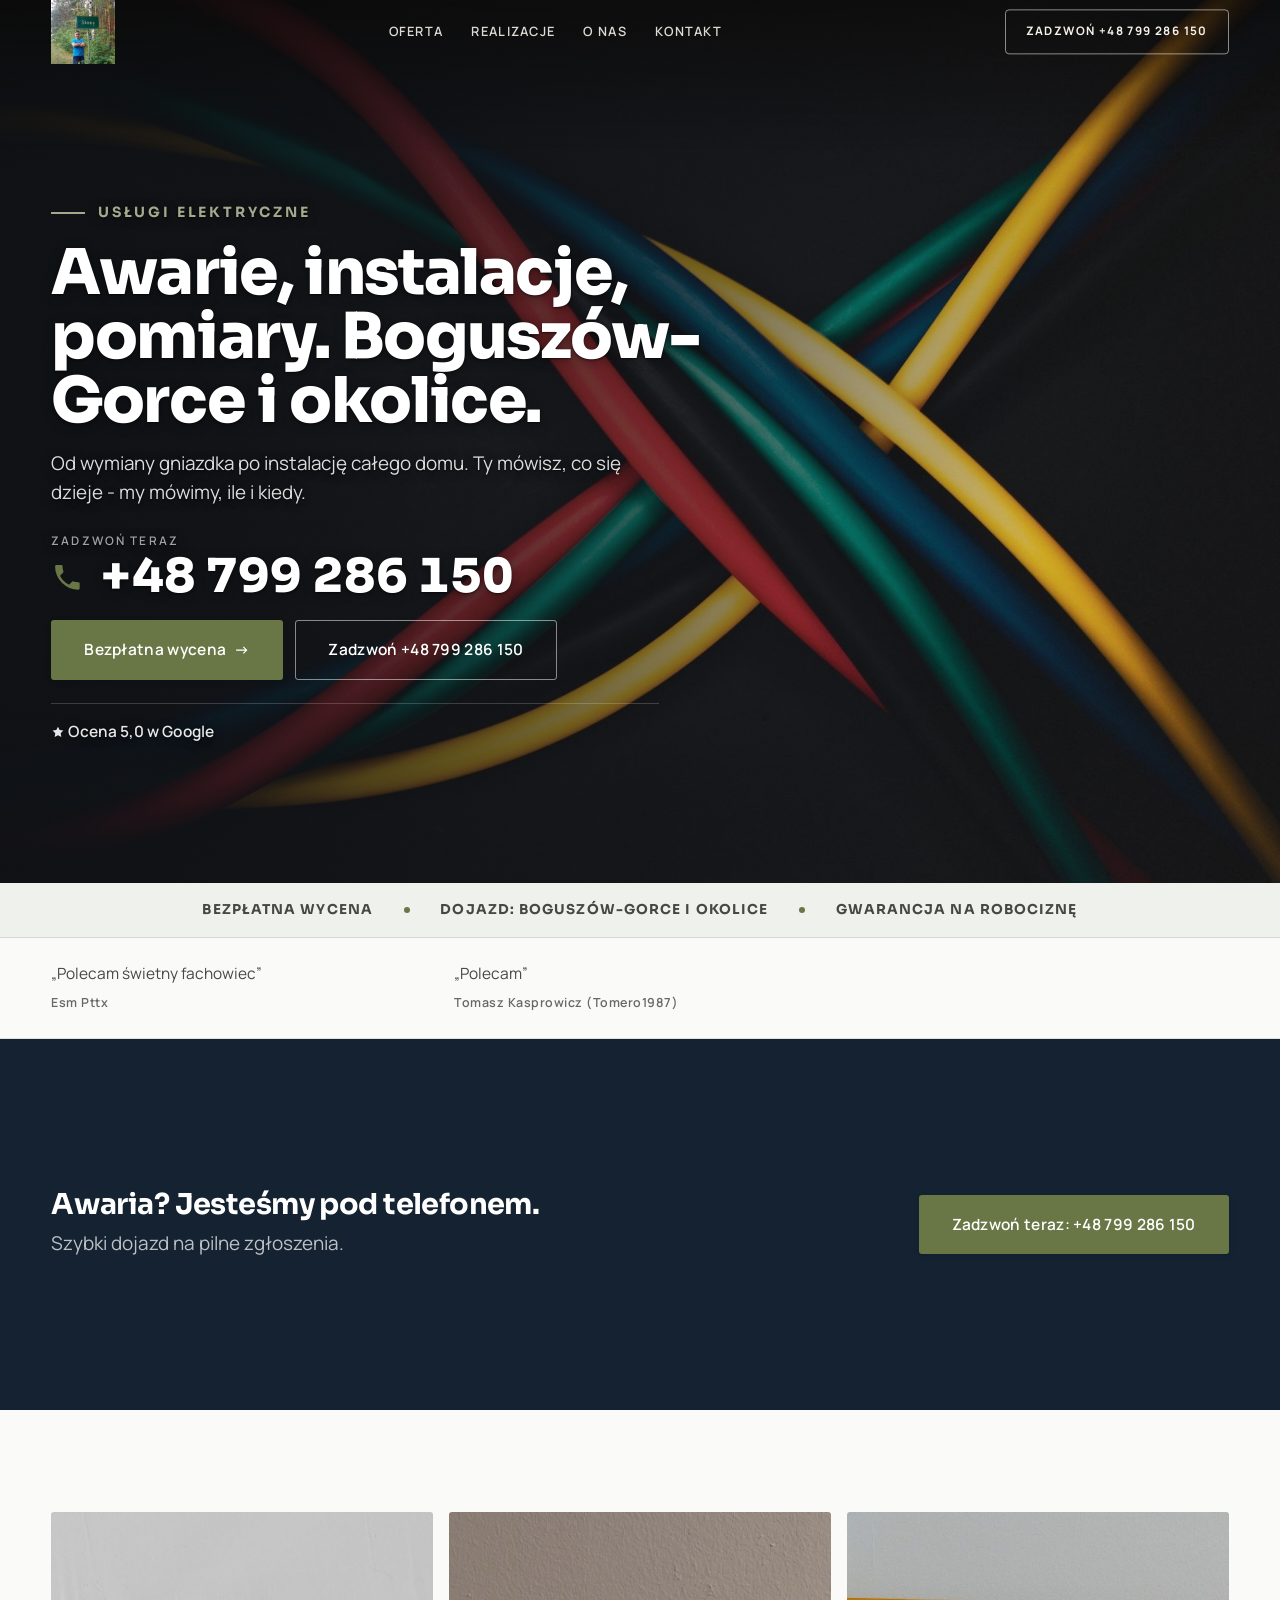
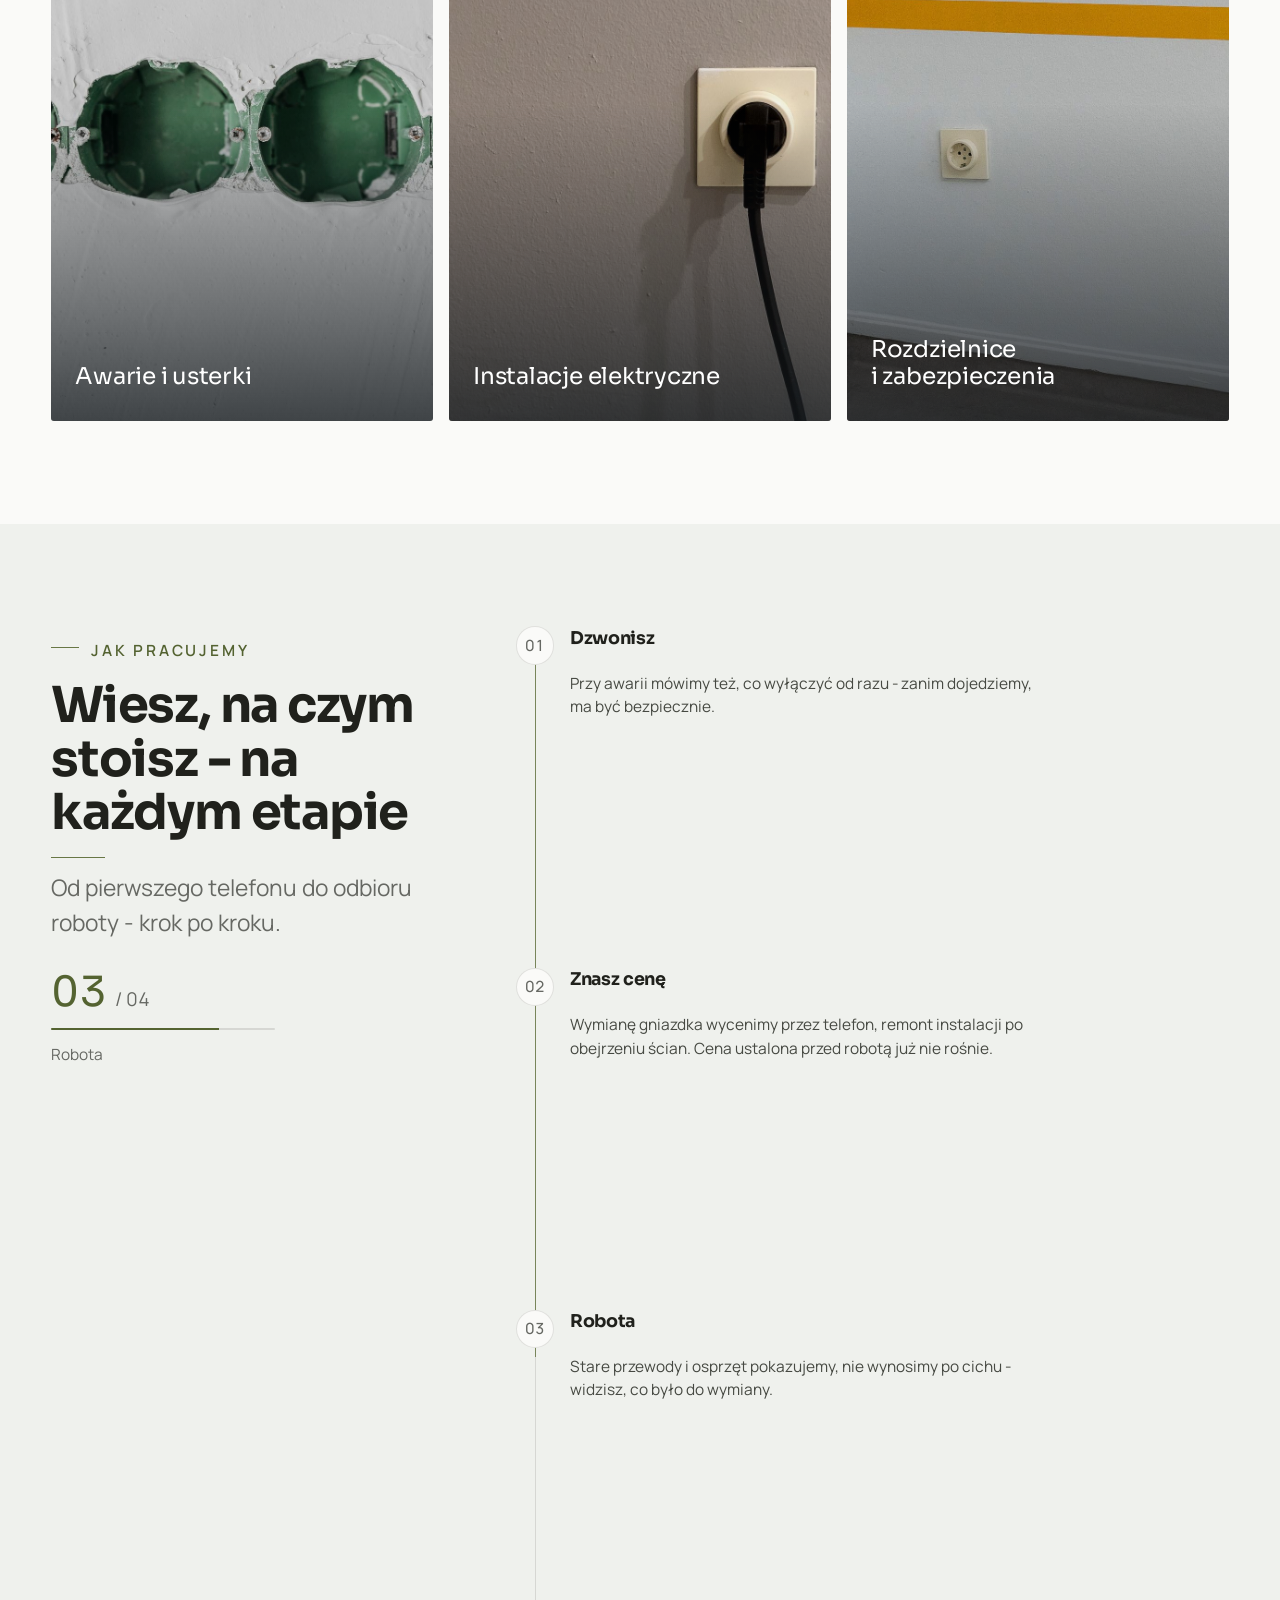
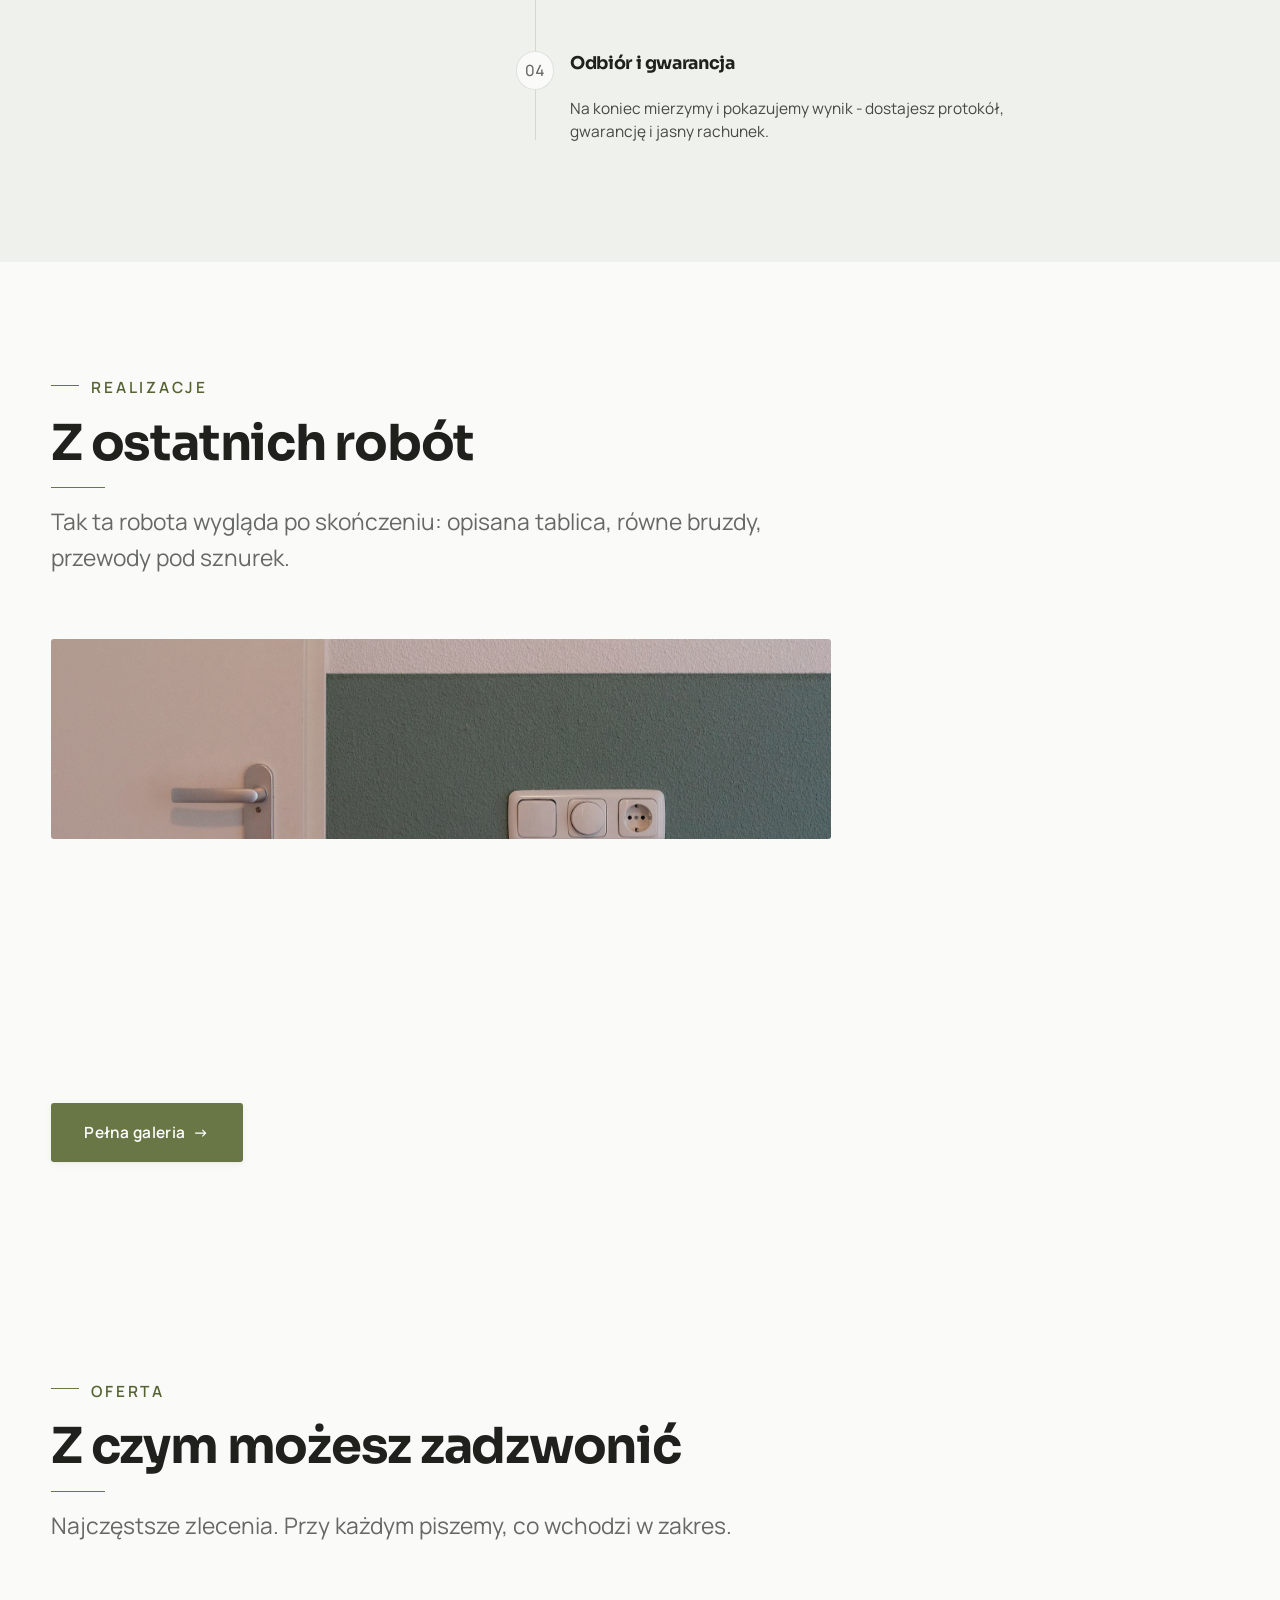
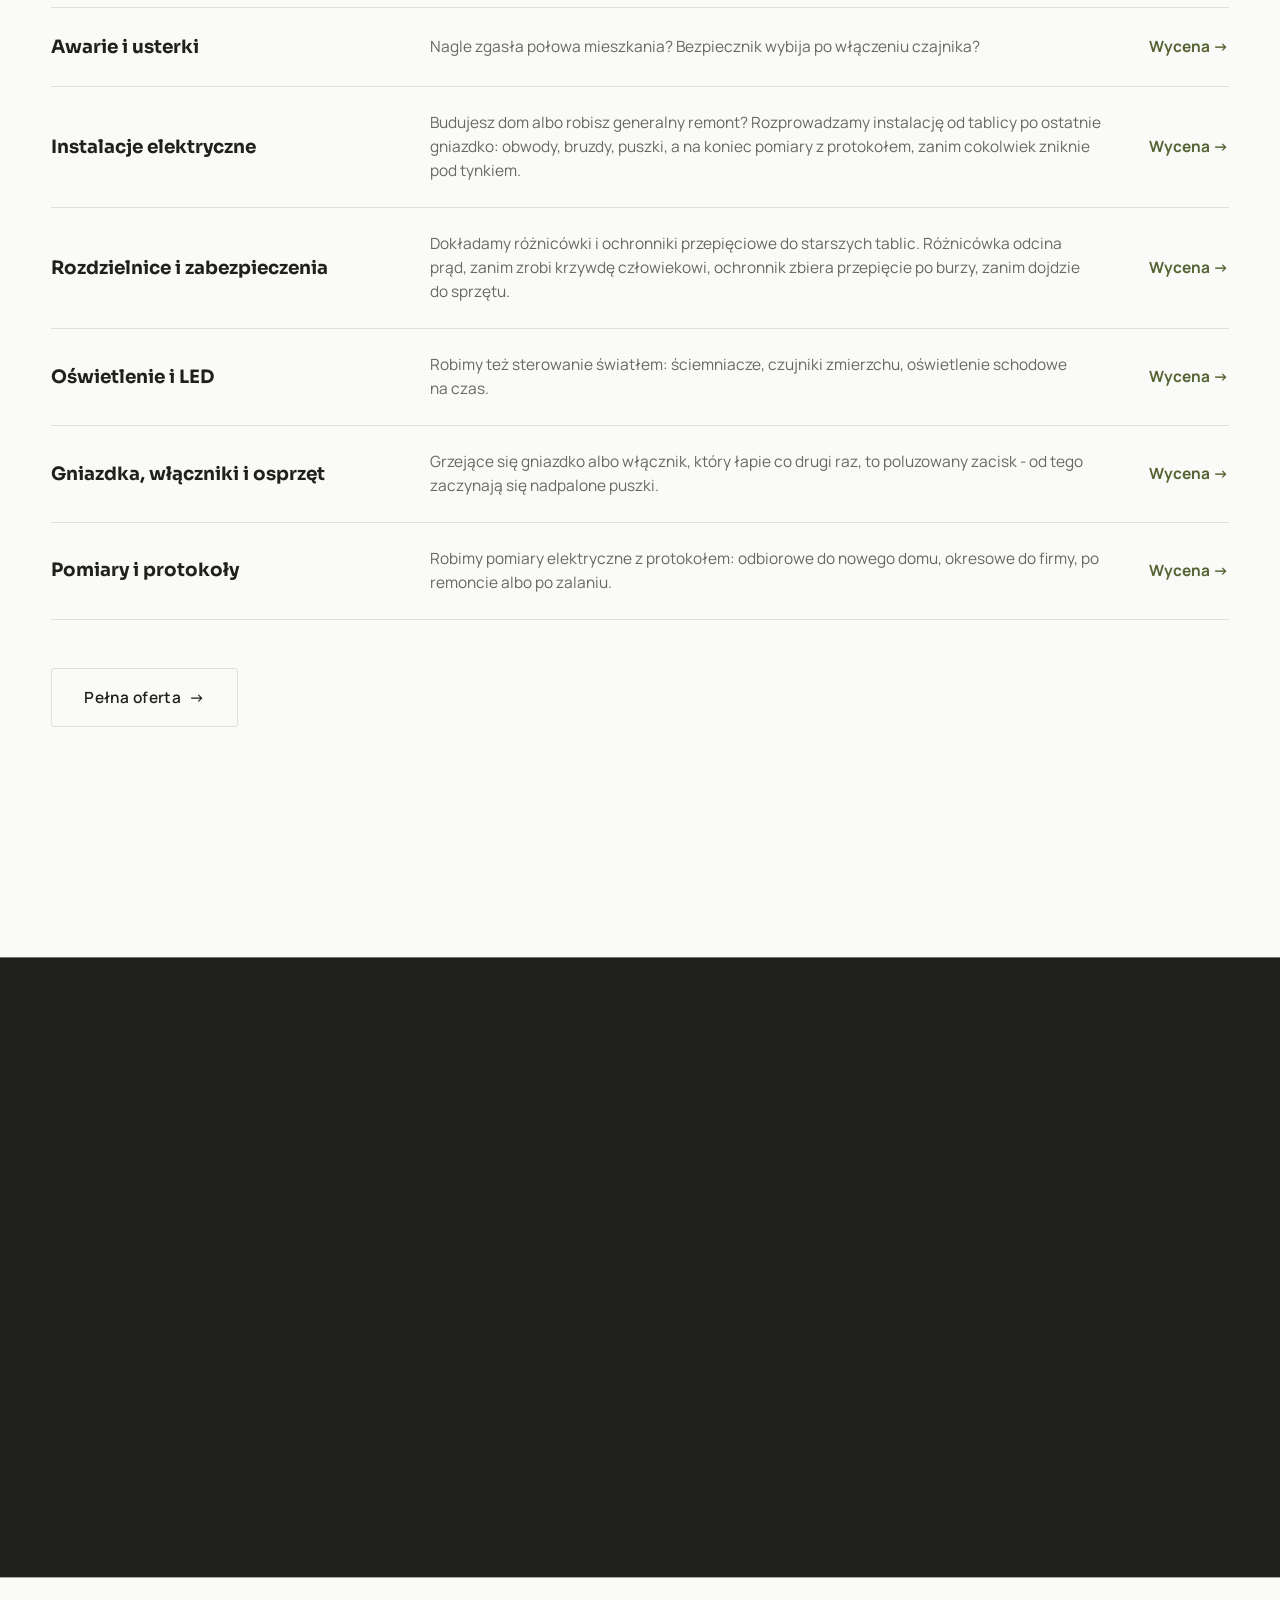
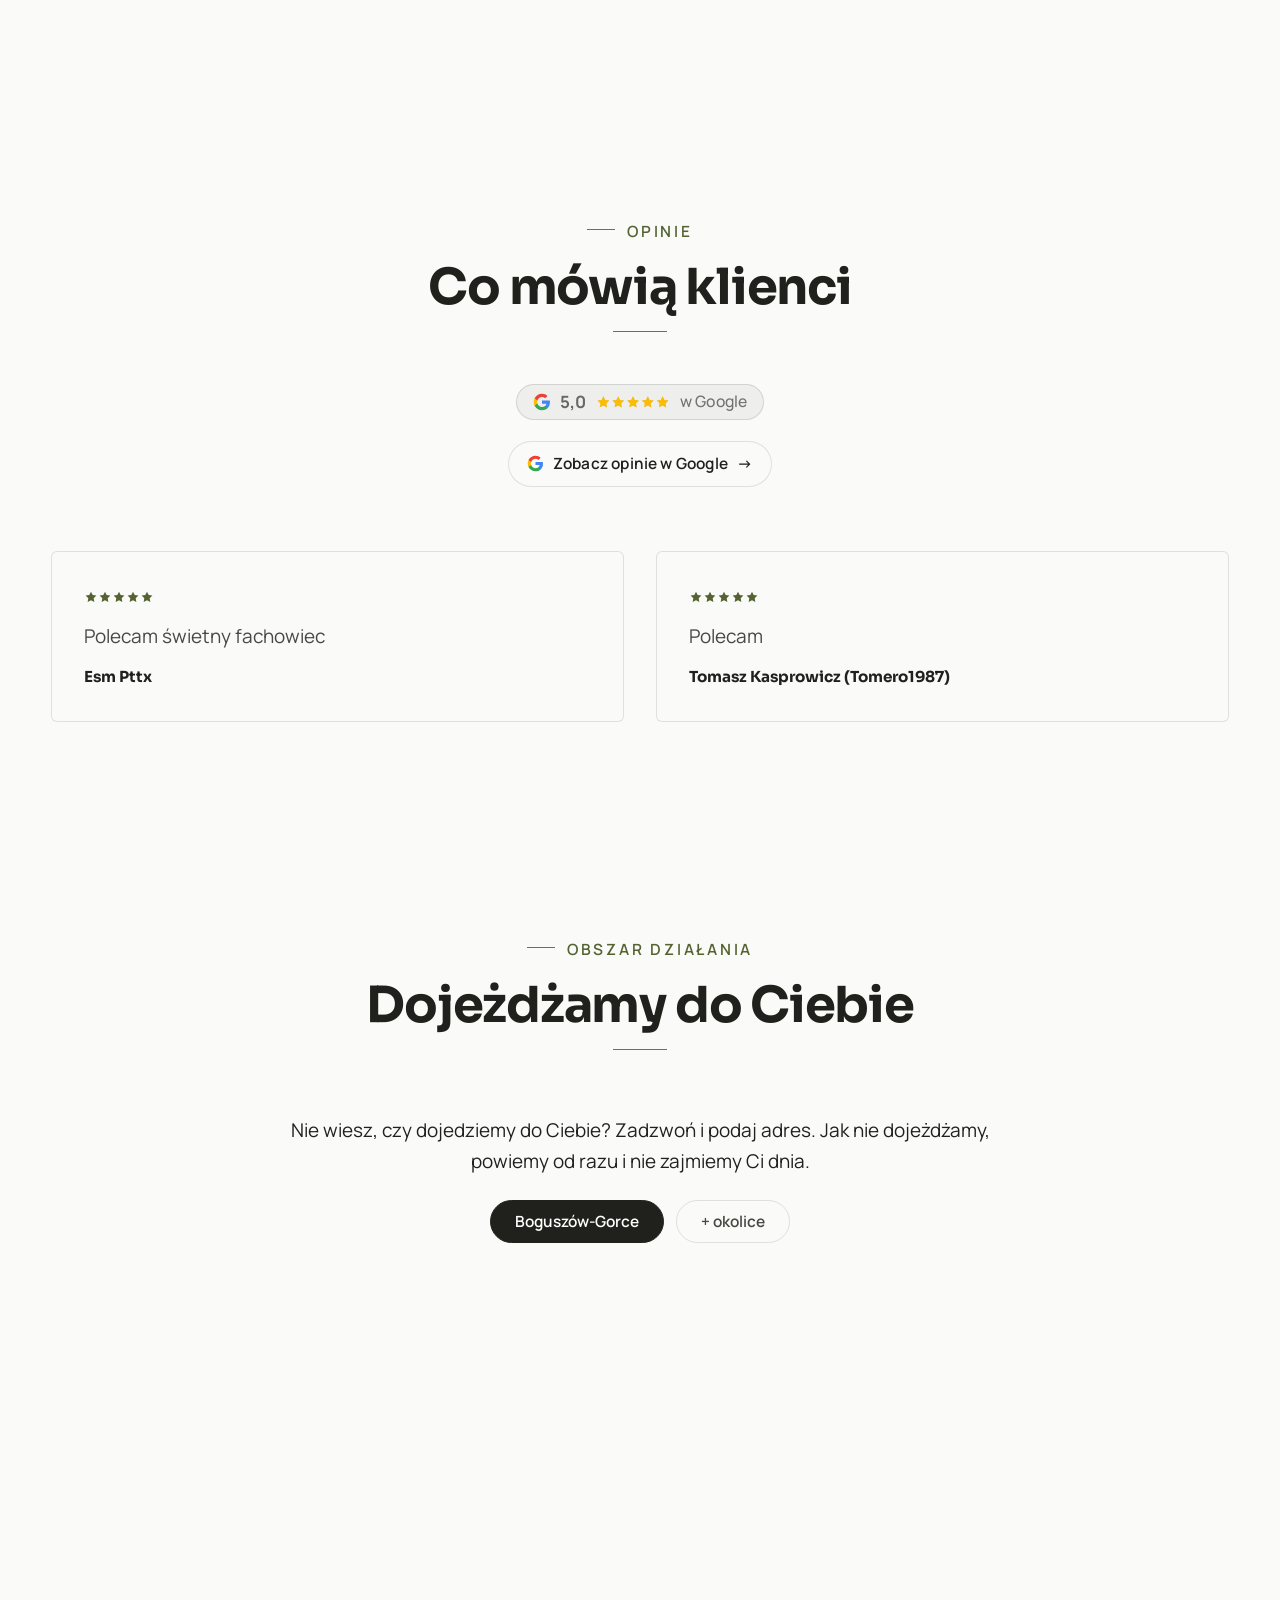
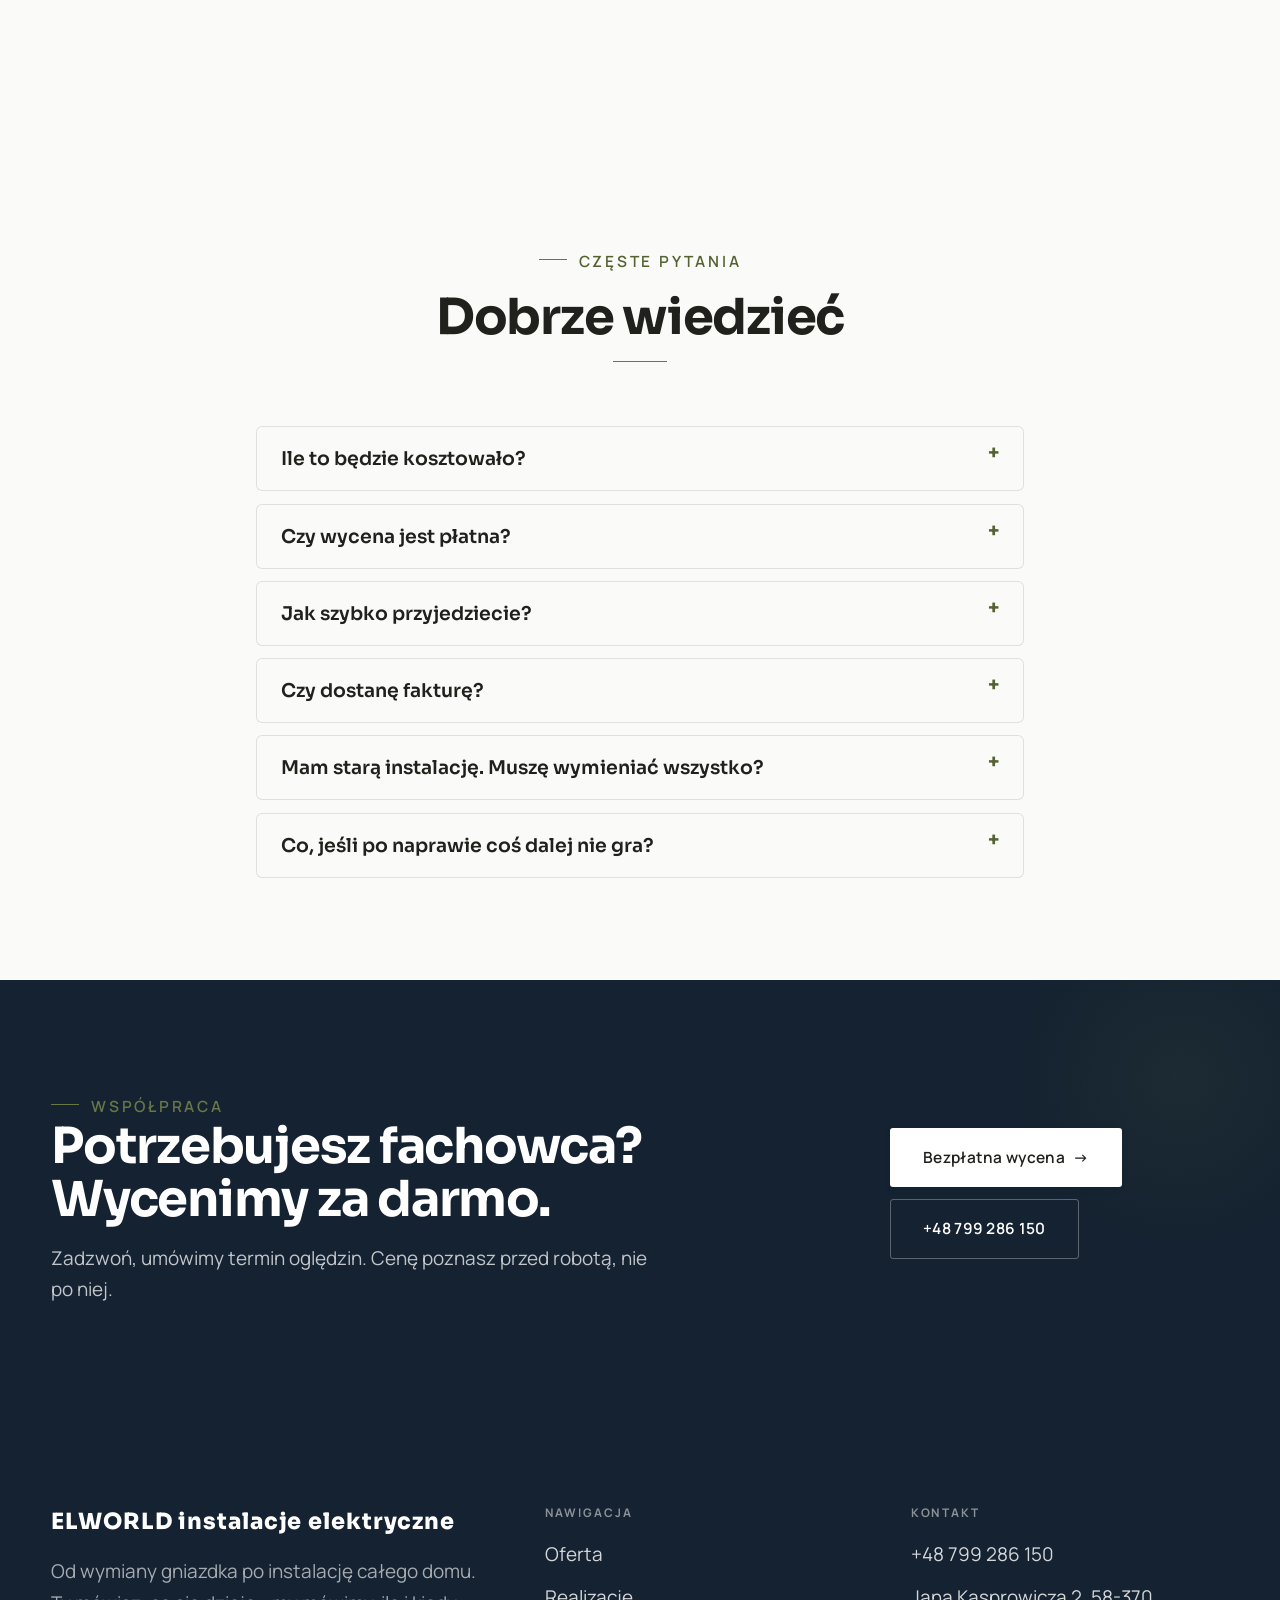
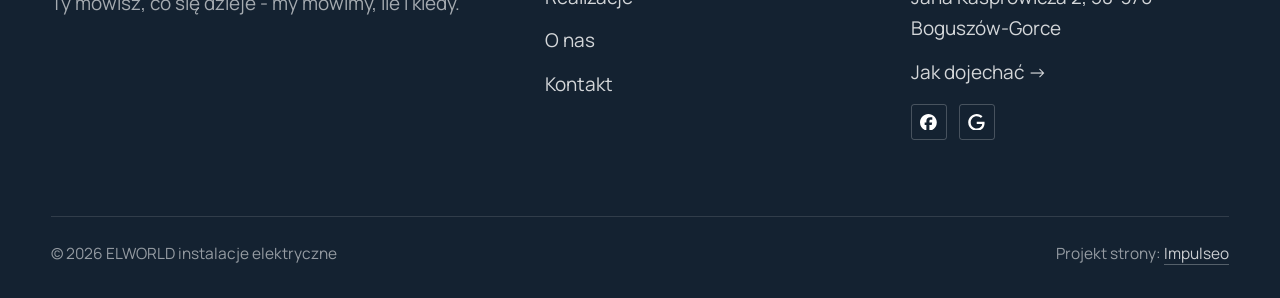
==== index.html @ 7d37e749 "Demo: ELWORLD instalacje elektryczne" ====
<!DOCTYPE html>
<html lang="pl">
<head>
<meta charset="UTF-8">
<meta name="viewport" content="width=device-width, initial-scale=1.0">
<title>Elektryk Boguszów-Gorce - cena przed robotą | ELWORLD instalacje elektryczne</title>
<meta name="description" content="Elektryk w Boguszowie-Gorcach z dojazdem. Awarie, instalacje, rozdzielnice, oświetlenie, pomiary z protokołem. Cenę znasz przed robotą. Zadzwoń: +48 799 286 150.">
<link rel="canonical" href="https://kris20032.github.io/elworld-instalacje-elektryczne/">
<meta name="robots" content="noindex, nofollow">
<meta property="og:type" content="website">
<meta property="og:locale" content="pl_PL">
<meta property="og:site_name" content="ELWORLD instalacje elektryczne">
<meta property="og:title" content="Elektryk Boguszów-Gorce - cena przed robotą | ELWORLD instalacje elektryczne">
<meta property="og:description" content="Elektryk w Boguszowie-Gorcach z dojazdem. Awarie, instalacje, rozdzielnice, oświetlenie, pomiary z protokołem. Cenę znasz przed robotą. Zadzwoń: +48 799 286 150.">
<meta property="og:url" content="https://kris20032.github.io/elworld-instalacje-elektryczne/">
<meta property="og:image" content="https://kris20032.github.io/elworld-instalacje-elektryczne/img/og.jpg">
<meta property="og:image:width" content="1200">
<meta property="og:image:height" content="630">
<meta name="twitter:card" content="summary_large_image">
<script type="application/ld+json">{"@context": "https://schema.org", "@type": "Electrician", "name": "ELWORLD instalacje elektryczne", "url": "https://kris20032.github.io/elworld-instalacje-elektryczne/", "telephone": "+48799286150", "image": "https://kris20032.github.io/elworld-instalacje-elektryczne/img/og.jpg", "areaServed": "Boguszów-Gorce", "sameAs": ["https://www.google.com/maps?cid=3255467170717686019", "https://www.facebook.com/p/S%C5%82awomir-Cury%C5%82o-100004780272509/"]}</script>
<link rel="preconnect" href="https://fonts.googleapis.com">
<link rel="preconnect" href="https://fonts.gstatic.com" crossorigin>
<link href="https://fonts.googleapis.com/css2?family=Sora:wght@600;700;800&family=Manrope:wght@400;500;600&display=swap" rel="stylesheet">
<link rel="stylesheet" href="assets/styles.css?v=4ad0c863">
</head>
<body>

<header class="nav">
  <div class="wrap nav-inner">
    <a class="brand brand-has-logo" href="index.html"><img class="brand-logo" src="img/logo.jpg" alt="ELWORLD instalacje elektryczne" width="716" height="720" decoding="async"></a>
    <nav class="nav-links">
      <a href="oferta.html">Oferta</a>
      <a href="realizacje.html">Realizacje</a>
      <a href="o-nas.html">O nas</a>
      <a href="kontakt.html">Kontakt</a>
      <a href="tel:+48799286150" class="btn btn-accent">Zadzwoń +48 799 286 150</a>
    </nav>
    <button class="nav-toggle" aria-label="Menu"><span></span><span></span><span></span></button>
  </div>
</header>

<main>
<section class="hero-fach">
  <img class="hf-photo" src="img/hero.jpg" fetchpriority="high" data-rotate="img/g14.jpg|img/g13.jpg" alt="ELWORLD instalacje elektryczne" width="1880" height="1251">
  <div class="hf-panel">
    <div class="hf-inner">
      <span class="hf-kicker">Usługi elektryczne</span>
      <h1 class="hf-title">Awarie, instalacje, pomiary. Boguszów-Gorce i okolice. <em></em></h1>
      <p class="hf-lead">Od wymiany gniazdka po instalację całego domu. Ty mówisz, co się dzieje - my mówimy, ile i kiedy.</p>
      <a class="hf-phone" href="tel:+48799286150"><span class="hf-phone-lab">Zadzwoń teraz</span><span class="hf-phone-num"><svg class="ico-tel" width="16" height="16" viewBox="0 0 24 24" fill="none" aria-hidden="true"><path d="M6.6 10.8a15.5 15.5 0 0 0 6.6 6.6l2.2-2.2a1 1 0 0 1 1-.24 11.4 11.4 0 0 0 3.6.58 1 1 0 0 1 1 1V20a1 1 0 0 1-1 1A17 17 0 0 1 3 4a1 1 0 0 1 1-1h3.5a1 1 0 0 1 1 1c0 1.25.2 2.46.58 3.6a1 1 0 0 1-.25 1l-2.23 2.2Z" fill="currentColor"/></svg> +48 799 286 150</span></a>
      <div class="hf-actions">
        <a href="kontakt.html" class="btn btn-accent">Bezpłatna wycena <span class="arr">→</span></a>
        <a href="tel:+48799286150" class="btn btn-ghost hf-ghost">Zadzwoń +48 799 286 150</a>
      </div>
      <div class="hf-trust"><svg class="ico-star" width="14" height="14" viewBox="0 0 24 24" style="vertical-align:-2px" aria-hidden="true"><path d="M12 2.8l2.85 5.8 6.4.93-4.63 4.5 1.1 6.37L12 17.4l-5.72 3 1.1-6.37-4.63-4.5 6.4-.93L12 2.8Z" fill="currentColor"/></svg> Ocena 5,0 w Google</div>
    </div>
  </div>
</section>
<section class="fach-promise">
  <div class="wrap">
    <ul class="fp-row reveal"><li>Bezpłatna wycena</li><li>Dojazd: Boguszów-Gorce i okolice</li><li>Gwarancja na robociznę</li></ul>
  </div>
</section>
<section class="opinie-mini" aria-label="Opinie klientów">
  <div class="wrap">
    <div class="om-row">
      <div class="om-item reveal"><blockquote>„Polecam świetny fachowiec”</blockquote><span class="om-autor">Esm Pttx</span></div>
      <div class="om-item reveal"><blockquote>„Polecam”</blockquote><span class="om-autor">Tomasz Kasprowicz (Tomero1987)</span></div>
    </div>
  </div>
</section>
<section class="awaria">
  <div class="wrap">
      <div class="reveal">
        <h3>Awaria? Jesteśmy pod telefonem.</h3>
        <p>Szybki dojazd na pilne zgłoszenia.</p>
      </div>
      <a class="btn btn-accent" href="tel:+48799286150">Zadzwoń teraz: +48 799 286 150</a>
  </div>
</section>
<section class="gateways-band">
  <div class="wrap">
    <div class="gateways">
      <a href="oferta.html" class="gateway reveal"><img src="img/g1.jpg" alt="Awarie i usterki" loading="lazy" width="1880" height="1255" decoding="async"><span class="g-ttl">Awarie i usterki</span></a>
      <a href="oferta.html" class="gateway reveal"><img src="img/g2.jpg" alt="Instalacje elektryczne" loading="lazy" width="1880" height="1255" decoding="async"><span class="g-ttl">Instalacje elektryczne</span></a>
      <a href="oferta.html" class="gateway reveal"><img src="img/g3.jpg" alt="Rozdzielnice i zabezpieczenia" loading="lazy" width="1880" height="1255" decoding="async"><span class="g-ttl">Rozdzielnice i zabezpieczenia</span></a>
    </div>
  </div>
</section>
<section class="proces proces-os fachowcy">
  <div class="wrap proc-grid">
    <div class="proc-side">
      <div class="head reveal">
        <span class="eyebrow">Jak pracujemy</span>
        <h2>Wiesz, na czym stoisz - na każdym etapie</h2>
        <p>Od pierwszego telefonu do odbioru roboty - krok po kroku.</p>
      </div>
      <div class="proc-count" aria-hidden="true"><span class="pc-cur">01</span><span class="pc-all">/ 04</span></div>
      <div class="proc-bar" aria-hidden="true"><i></i></div>
      <p class="proc-now" aria-hidden="true">Dzwonisz</p>
    </div>
    <ol class="proces-line">
      <li class="reveal"><span class="pno">01</span><h3>Dzwonisz</h3><p>Przy awarii mówimy też, co wyłączyć od razu - zanim dojedziemy, ma być bezpiecznie.</p></li>
      <li class="reveal"><span class="pno">02</span><h3>Znasz cenę</h3><p>Wymianę gniazdka wycenimy przez telefon, remont instalacji po obejrzeniu ścian. Cena ustalona przed robotą już nie rośnie.</p></li>
      <li class="reveal"><span class="pno">03</span><h3>Robota</h3><p>Stare przewody i osprzęt pokazujemy, nie wynosimy po cichu - widzisz, co było do wymiany.</p></li>
      <li class="reveal"><span class="pno">04</span><h3>Odbiór i gwarancja</h3><p>Na koniec mierzymy i pokazujemy wynik - dostajesz protokół, gwarancję i jasny rachunek.</p></li>
    </ol>
  </div>
</section>
<section>
  <div class="wrap">
    <div class="head reveal">
      <span class="eyebrow">Realizacje</span>
      <h2>Z ostatnich robót</h2>
      <p>Tak ta robota wygląda po skończeniu: opisana tablica, równe bruzdy, przewody pod sznurek.</p>
    </div>
    <div class="gallery">
      <div class="tile t-two3 reveal"><img src="img/g4.jpg" alt="ELWORLD instalacje elektryczne" loading="lazy" width="1880" height="1255" decoding="async"></div>
      <div class="tile t-third reveal"><img src="img/g5.jpg" alt="ELWORLD instalacje elektryczne" loading="lazy" width="1880" height="1253" decoding="async"></div>
      <div class="tile t-third reveal"><img src="img/g6.jpg" alt="ELWORLD instalacje elektryczne" loading="lazy" width="1731" height="1300" decoding="async"></div>
      <div class="tile t-third reveal"><img src="img/g7.jpg" alt="ELWORLD instalacje elektryczne" loading="lazy" width="1880" height="1253" decoding="async"></div>
      <div class="tile t-third reveal"><img src="img/g8.jpg" alt="ELWORLD instalacje elektryczne" loading="lazy" width="1880" height="1253" decoding="async"></div>
    </div>
    <div style="margin-top:var(--space-7)" class="reveal"><a href="realizacje.html" class="btn btn-accent">Pełna galeria <span class="arr">→</span></a></div>
  </div>
</section>
<section class="fach-uslugi">
  <div class="wrap">
    <div class="head reveal">
      <span class="eyebrow">Oferta</span>
      <h2>Z czym możesz zadzwonić</h2>
      <p>Najczęstsze zlecenia. Przy każdym piszemy, co wchodzi w zakres.</p>
    </div>
    <ul class="fu-list">
      <li class="fu-row reveal"><div class="fu-name">Awarie i usterki</div><div class="fu-desc">Nagle zgasła połowa mieszkania? Bezpiecznik wybija po włączeniu czajnika?</div><a class="fu-cta" href="kontakt.html">Wycena <span class="arr">→</span></a></li>
      <li class="fu-row reveal"><div class="fu-name">Instalacje elektryczne</div><div class="fu-desc">Budujesz dom albo robisz generalny remont? Rozprowadzamy instalację od tablicy po ostatnie gniazdko: obwody, bruzdy, puszki, a na koniec pomiary z protokołem, zanim cokolwiek zniknie pod tynkiem.</div><a class="fu-cta" href="kontakt.html">Wycena <span class="arr">→</span></a></li>
      <li class="fu-row reveal"><div class="fu-name">Rozdzielnice i zabezpieczenia</div><div class="fu-desc">Dokładamy różnicówki i ochronniki przepięciowe do starszych tablic. Różnicówka odcina prąd, zanim zrobi krzywdę człowiekowi, ochronnik zbiera przepięcie po burzy, zanim dojdzie do sprzętu.</div><a class="fu-cta" href="kontakt.html">Wycena <span class="arr">→</span></a></li>
      <li class="fu-row reveal"><div class="fu-name">Oświetlenie i LED</div><div class="fu-desc">Robimy też sterowanie światłem: ściemniacze, czujniki zmierzchu, oświetlenie schodowe na czas.</div><a class="fu-cta" href="kontakt.html">Wycena <span class="arr">→</span></a></li>
      <li class="fu-row reveal"><div class="fu-name">Gniazdka, włączniki i osprzęt</div><div class="fu-desc">Grzejące się gniazdko albo włącznik, który łapie co drugi raz, to poluzowany zacisk - od tego zaczynają się nadpalone puszki.</div><a class="fu-cta" href="kontakt.html">Wycena <span class="arr">→</span></a></li>
      <li class="fu-row reveal"><div class="fu-name">Pomiary i protokoły</div><div class="fu-desc">Robimy pomiary elektryczne z protokołem: odbiorowe do nowego domu, okresowe do firmy, po remoncie albo po zalaniu.</div><a class="fu-cta" href="kontakt.html">Wycena <span class="arr">→</span></a></li>
    </ul>
    <div style="margin-top:var(--space-7)" class="reveal"><a href="oferta.html" class="btn btn-ghost">Pełna oferta <span class="arr">→</span></a></div>
  </div>
</section>
<section class="stopklatka" aria-hidden="true">
  <div class="stk-bg" style="background-image:url(img/g9.jpg)"></div>
</section>
<section class="opinie">
  <div class="wrap">
    <div class="head center reveal">
      <span class="eyebrow">Opinie</span>
      <h2>Co mówią klienci</h2>
    </div>
    <p class="op-meta reveal"><span class="g-badge"><svg class="gb-ico" viewBox="0 0 24 24" width="18" height="18" aria-hidden="true"><path fill="#4285F4" d="M22.56 12.25c0-.78-.07-1.53-.2-2.25H12v4.26h5.92c-.26 1.37-1.04 2.53-2.21 3.31v2.77h3.57c2.08-1.92 3.28-4.74 3.28-8.09z"/><path fill="#34A853" d="M12 23c2.97 0 5.46-.98 7.28-2.66l-3.57-2.77c-.98.66-2.23 1.06-3.71 1.06-2.86 0-5.29-1.93-6.16-4.53H2.18v2.84C3.99 20.53 7.7 23 12 23z"/><path fill="#FBBC05" d="M5.84 14.09c-.22-.66-.35-1.36-.35-2.09s.13-1.43.35-2.09V7.07H2.18C1.43 8.55 1 10.22 1 12s.43 3.45 1.18 4.93l2.85-2.22.81-.62z"/><path fill="#EA4335" d="M12 5.38c1.62 0 3.06.56 4.21 1.64l3.15-3.15C17.45 2.09 14.97 1 12 1 7.7 1 3.99 3.47 2.18 7.07l3.66 2.84c.87-2.6 3.3-4.53 6.16-4.53z"/></svg><b class="gb-ocena">5,0</b><svg class="gb-stars" viewBox="0 0 90 18" width="74" height="14.8" aria-hidden="true"><g fill="currentColor" opacity=".26"><path transform="translate(0,0)" d="M9 1.6l2.2 4.46 4.92.72-3.56 3.47.84 4.9L9 12.74l-4.4 2.31.84-4.9L1.88 6.68l4.92-.72L9 1.6Z"/><path transform="translate(18,0)" d="M9 1.6l2.2 4.46 4.92.72-3.56 3.47.84 4.9L9 12.74l-4.4 2.31.84-4.9L1.88 6.68l4.92-.72L9 1.6Z"/><path transform="translate(36,0)" d="M9 1.6l2.2 4.46 4.92.72-3.56 3.47.84 4.9L9 12.74l-4.4 2.31.84-4.9L1.88 6.68l4.92-.72L9 1.6Z"/><path transform="translate(54,0)" d="M9 1.6l2.2 4.46 4.92.72-3.56 3.47.84 4.9L9 12.74l-4.4 2.31.84-4.9L1.88 6.68l4.92-.72L9 1.6Z"/><path transform="translate(72,0)" d="M9 1.6l2.2 4.46 4.92.72-3.56 3.47.84 4.9L9 12.74l-4.4 2.31.84-4.9L1.88 6.68l4.92-.72L9 1.6Z"/></g><clipPath id="gs1000"><rect x="0" y="0" width="90.0" height="18"/></clipPath><g fill="#FBBC04" clip-path="url(#gs1000)"><path transform="translate(0,0)" d="M9 1.6l2.2 4.46 4.92.72-3.56 3.47.84 4.9L9 12.74l-4.4 2.31.84-4.9L1.88 6.68l4.92-.72L9 1.6Z"/><path transform="translate(18,0)" d="M9 1.6l2.2 4.46 4.92.72-3.56 3.47.84 4.9L9 12.74l-4.4 2.31.84-4.9L1.88 6.68l4.92-.72L9 1.6Z"/><path transform="translate(36,0)" d="M9 1.6l2.2 4.46 4.92.72-3.56 3.47.84 4.9L9 12.74l-4.4 2.31.84-4.9L1.88 6.68l4.92-.72L9 1.6Z"/><path transform="translate(54,0)" d="M9 1.6l2.2 4.46 4.92.72-3.56 3.47.84 4.9L9 12.74l-4.4 2.31.84-4.9L1.88 6.68l4.92-.72L9 1.6Z"/><path transform="translate(72,0)" d="M9 1.6l2.2 4.46 4.92.72-3.56 3.47.84 4.9L9 12.74l-4.4 2.31.84-4.9L1.88 6.68l4.92-.72L9 1.6Z"/></g></svg><span class="gb-txt">w Google</span></span></p>
    <p class="op-meta reveal"><a class="op-google" href="https://www.google.com/maps?cid=3255467170717686019" target="_blank" rel="noopener"><svg class="op-g-ico" viewBox="0 0 24 24" width="17" height="17" aria-hidden="true"><path fill="#4285F4" d="M22.56 12.25c0-.78-.07-1.53-.2-2.25H12v4.26h5.92c-.26 1.37-1.04 2.53-2.21 3.31v2.77h3.57c2.08-1.92 3.28-4.74 3.28-8.09z"/><path fill="#34A853" d="M12 23c2.97 0 5.46-.98 7.28-2.66l-3.57-2.77c-.98.66-2.23 1.06-3.71 1.06-2.86 0-5.29-1.93-6.16-4.53H2.18v2.84C3.99 20.53 7.7 23 12 23z"/><path fill="#FBBC05" d="M5.84 14.09c-.22-.66-.35-1.36-.35-2.09s.13-1.43.35-2.09V7.07H2.18C1.43 8.55 1 10.22 1 12s.43 3.45 1.18 4.93l2.85-2.22.81-.62z"/><path fill="#EA4335" d="M12 5.38c1.62 0 3.06.56 4.21 1.64l3.15-3.15C17.45 2.09 14.97 1 12 1 7.7 1 3.99 3.47 2.18 7.07l3.66 2.84c.87-2.6 3.3-4.53 6.16-4.53z"/></svg><span>Zobacz opinie w Google</span><span class="arr">→</span></a></p>
    <div class="opinie-grid">
      <figure class="op-card reveal"><span class="op-star"><svg class="ico-star" width="14" height="14" viewBox="0 0 24 24" style="vertical-align:-2px" aria-hidden="true"><path d="M12 2.8l2.85 5.8 6.4.93-4.63 4.5 1.1 6.37L12 17.4l-5.72 3 1.1-6.37-4.63-4.5 6.4-.93L12 2.8Z" fill="currentColor"/></svg><svg class="ico-star" width="14" height="14" viewBox="0 0 24 24" style="vertical-align:-2px" aria-hidden="true"><path d="M12 2.8l2.85 5.8 6.4.93-4.63 4.5 1.1 6.37L12 17.4l-5.72 3 1.1-6.37-4.63-4.5 6.4-.93L12 2.8Z" fill="currentColor"/></svg><svg class="ico-star" width="14" height="14" viewBox="0 0 24 24" style="vertical-align:-2px" aria-hidden="true"><path d="M12 2.8l2.85 5.8 6.4.93-4.63 4.5 1.1 6.37L12 17.4l-5.72 3 1.1-6.37-4.63-4.5 6.4-.93L12 2.8Z" fill="currentColor"/></svg><svg class="ico-star" width="14" height="14" viewBox="0 0 24 24" style="vertical-align:-2px" aria-hidden="true"><path d="M12 2.8l2.85 5.8 6.4.93-4.63 4.5 1.1 6.37L12 17.4l-5.72 3 1.1-6.37-4.63-4.5 6.4-.93L12 2.8Z" fill="currentColor"/></svg><svg class="ico-star" width="14" height="14" viewBox="0 0 24 24" style="vertical-align:-2px" aria-hidden="true"><path d="M12 2.8l2.85 5.8 6.4.93-4.63 4.5 1.1 6.37L12 17.4l-5.72 3 1.1-6.37-4.63-4.5 6.4-.93L12 2.8Z" fill="currentColor"/></svg></span><blockquote>Polecam świetny fachowiec</blockquote><span class="op-autor">Esm Pttx</span></figure>
      <figure class="op-card reveal"><span class="op-star"><svg class="ico-star" width="14" height="14" viewBox="0 0 24 24" style="vertical-align:-2px" aria-hidden="true"><path d="M12 2.8l2.85 5.8 6.4.93-4.63 4.5 1.1 6.37L12 17.4l-5.72 3 1.1-6.37-4.63-4.5 6.4-.93L12 2.8Z" fill="currentColor"/></svg><svg class="ico-star" width="14" height="14" viewBox="0 0 24 24" style="vertical-align:-2px" aria-hidden="true"><path d="M12 2.8l2.85 5.8 6.4.93-4.63 4.5 1.1 6.37L12 17.4l-5.72 3 1.1-6.37-4.63-4.5 6.4-.93L12 2.8Z" fill="currentColor"/></svg><svg class="ico-star" width="14" height="14" viewBox="0 0 24 24" style="vertical-align:-2px" aria-hidden="true"><path d="M12 2.8l2.85 5.8 6.4.93-4.63 4.5 1.1 6.37L12 17.4l-5.72 3 1.1-6.37-4.63-4.5 6.4-.93L12 2.8Z" fill="currentColor"/></svg><svg class="ico-star" width="14" height="14" viewBox="0 0 24 24" style="vertical-align:-2px" aria-hidden="true"><path d="M12 2.8l2.85 5.8 6.4.93-4.63 4.5 1.1 6.37L12 17.4l-5.72 3 1.1-6.37-4.63-4.5 6.4-.93L12 2.8Z" fill="currentColor"/></svg><svg class="ico-star" width="14" height="14" viewBox="0 0 24 24" style="vertical-align:-2px" aria-hidden="true"><path d="M12 2.8l2.85 5.8 6.4.93-4.63 4.5 1.1 6.37L12 17.4l-5.72 3 1.1-6.37-4.63-4.5 6.4-.93L12 2.8Z" fill="currentColor"/></svg></span><blockquote>Polecam</blockquote><span class="op-autor">Tomasz Kasprowicz (Tomero1987)</span></figure>
    </div>
  </div>
</section>
<section class="obszar">
  <div class="wrap">
    <div class="head center reveal">
      <span class="eyebrow">Obszar działania</span>
      <h2>Dojeżdżamy do Ciebie</h2>
    </div>
    <p class="obszar-txt reveal" style="text-align:center;max-width:60ch;margin:0 auto 1.4rem">Nie wiesz, czy dojedziemy do Ciebie? Zadzwoń i podaj adres. Jak nie dojeżdżamy, powiemy od razu i nie zajmiemy Ci dnia.</p>
    <ul class="obszar-list reveal"><li class="is-home">Boguszów-Gorce</li><li>+ okolice</li></ul>
    <div class="obszar-mapa reveal" style="margin-top:var(--space-7)">
      <iframe title="Obszar działania - Boguszów-Gorce i okolice" src="https://maps.google.com/maps?q=ELWORLD%20instalacje%20elektryczne%20Bogusz%C3%B3w-Gorce&amp;z=11&amp;output=embed" loading="lazy" referrerpolicy="no-referrer-when-downgrade" style="width:100%;height:clamp(280px,38vh,420px);border:0;display:block;border-radius:var(--r-md)"></iframe>
    </div>
  </div>
</section>
<section class="faq-klinika">
  <div class="wrap">
    <div class="head center reveal">
      <span class="eyebrow">Częste pytania</span>
      <h2>Dobrze wiedzieć</h2>
    </div>
    <div class="faq-list">
      <details class="faq-item reveal"><summary>Ile to będzie kosztowało?</summary><p>Zależy, co się dzieje - dlatego wypytujemy przez telefon i od razu podajemy widełki. Ostateczną cenę ustalamy przy oględzinach, zanim zaczniemy.</p></details>
      <details class="faq-item reveal"><summary>Czy wycena jest płatna?</summary><p>Za obejrzenie i wycenę nie bierzemy pieniędzy. Płacisz za robotę, nie za rozmowę o niej.</p></details>
      <details class="faq-item reveal"><summary>Jak szybko przyjedziecie?</summary><p>Brak prądu w całym domu to pilny wyjazd - przestawiamy grafik. Dołożenie gniazdka spokojnie poczeka na umówiony termin.</p></details>
      <details class="faq-item reveal"><summary>Czy dostanę fakturę?</summary><p>Tak, na firmę albo na osobę prywatną. Dokument dostajesz od razu - razem z protokołem, jeśli robiliśmy pomiary.</p></details>
      <details class="faq-item reveal"><summary>Mam starą instalację. Muszę wymieniać wszystko?</summary><p>Aluminium w ścianach to jeszcze nie wyrok, ale ma swoje lata i lubi luzujące się zaciski. Mówimy wprost, co wymienić od razu, a co można zaplanować - z cenami, żebyś mógł rozłożyć to w czasie.</p></details>
      <details class="faq-item reveal"><summary>Co, jeśli po naprawie coś dalej nie gra?</summary><p>Wracamy i mierzymy jeszcze raz. Nasza wina - poprawiamy za darmo; wyszło coś nowego - mówimy wprost, co i za ile.</p></details>
    </div>
  </div>
</section>
<section class="cta">
  <div class="wrap">
    <div class="reveal">
      <span class="eyebrow">Współpraca</span>
      <h2>Potrzebujesz fachowca? Wycenimy za darmo.</h2>
      <p>Zadzwoń, umówimy termin oględzin. Cenę poznasz przed robotą, nie po niej.</p>
    </div>
    <div class="cta-actions reveal">
      <a href="kontakt.html" class="btn btn-light">Bezpłatna wycena <span class="arr">→</span></a>
      <a href="tel:+48799286150" class="btn btn-ghost btn-ghost-cta">+48 799 286 150</a>
    </div>
  </div>
</section>
</main>

<footer>
  <div class="wrap">
    <div class="foot-grid">
      <div class="foot-brand">
        <div class="name">ELWORLD instalacje elektryczne</div>
        <p>Od wymiany gniazdka po instalację całego domu. Ty mówisz, co się dzieje - my mówimy, ile i kiedy.</p>
      </div>
      <div class="foot-col">
        <h4>Nawigacja</h4>
        <a href="oferta.html">Oferta</a>
        <a href="realizacje.html">Realizacje</a>
        <a href="o-nas.html">O nas</a>
        <a href="kontakt.html">Kontakt</a>
      </div>
      <div class="foot-col">
        <h4>Kontakt</h4>
        <a href="tel:+48799286150">+48 799 286 150</a>
        <p>Jana Kasprowicza 2, 58-370 Boguszów-Gorce</p>
        <a href="https://www.google.com/maps?cid=3255467170717686019" target="_blank" rel="noopener">Jak dojechać →</a>
      <div class="foot-soc">
        <a class="soc" href="https://www.facebook.com/p/S%C5%82awomir-Cury%C5%82o-100004780272509/" target="_blank" rel="noopener" aria-label="Facebook - ELWORLD instalacje elektryczne"><svg viewBox="0 0 24 24" aria-hidden="true" focusable="false"><path d="M9.101 23.691v-7.98H6.627v-3.667h2.474v-1.58c0-4.085 1.848-5.978 5.858-5.978.401 0 .955.042 1.468.103a8.68 8.68 0 0 1 1.141.195v3.325a8.623 8.623 0 0 0-.653-.036 26.805 26.805 0 0 0-.733-.009c-.707 0-1.259.096-1.675.309a1.686 1.686 0 0 0-.679.622c-.258.42-.374.995-.374 1.752v1.297h3.919l-.386 2.103-.287 1.564h-3.246v8.245C19.396 23.238 24 18.179 24 12.044c0-6.627-5.373-12-12-12s-12 5.373-12 12c0 5.628 3.874 10.35 9.101 11.647Z" fill="currentColor"/></svg></a>
        <a class="soc" href="https://www.google.com/maps?cid=3255467170717686019" target="_blank" rel="noopener" aria-label="Google - ELWORLD instalacje elektryczne"><svg viewBox="0 0 24 24" aria-hidden="true" focusable="false"><path d="M12.48 10.92v3.28h7.84c-.24 1.84-.853 3.187-1.787 4.133-1.147 1.147-2.933 2.4-6.053 2.4-4.827 0-8.6-3.893-8.6-8.72s3.773-8.72 8.6-8.72c2.6 0 4.507 1.027 5.907 2.347l2.307-2.307C18.747 1.44 16.133 0 12.48 0 5.867 0 .307 5.387.307 12s5.56 12 12.173 12c3.573 0 6.267-1.173 8.373-3.36 2.16-2.16 2.84-5.213 2.84-7.667 0-.76-.053-1.467-.173-2.053H12.48z" fill="currentColor"/></svg></a>
      </div>
      </div>
    </div>
    <div class="foot-bot">
      <span>© 2026 ELWORLD instalacje elektryczne</span>
      <span>Projekt strony: <a class="foot-credit" href="https://impulseo.pl" target="_blank" rel="noopener">Impulseo</a></span>
    </div>
  </div>
</footer>
<div class="sticky-call"><a class="sc-call" href="tel:+48799286150"><svg class="ico-tel" width="16" height="16" viewBox="0 0 24 24" fill="none" aria-hidden="true"><path d="M6.6 10.8a15.5 15.5 0 0 0 6.6 6.6l2.2-2.2a1 1 0 0 1 1-.24 11.4 11.4 0 0 0 3.6.58 1 1 0 0 1 1 1V20a1 1 0 0 1-1 1A17 17 0 0 1 3 4a1 1 0 0 1 1-1h3.5a1 1 0 0 1 1 1c0 1.25.2 2.46.58 3.6a1 1 0 0 1-.25 1l-2.23 2.2Z" fill="currentColor"/></svg> Zadzwoń</a><a class="sc-quote" href="kontakt.html">Bezpłatna wycena</a></div>
<div class="demo-wazne" data-do="2026-09-02" data-cykl="3" hidden><svg class="dw-ico" width="13" height="13" viewBox="0 0 24 24" fill="none" aria-hidden="true"><circle cx="12" cy="12" r="8.6" stroke="currentColor" stroke-width="1.8"/><path d="M12 7.2V12l3.3 2" stroke="currentColor" stroke-width="1.8" stroke-linecap="round"/></svg><span class="dw-txt"></span></div>

<script src="assets/main.js"></script>
</body>
</html>
---- assets/styles.css ----
/* ============================================================
   STOLBASZ — premium, architektoniczny B2B fit-out
   Jasna paleta, zero brązu. System wg premium-web-craft.
   Projekt strony: Impulseo (impulseo.pl)
   ============================================================ */

:root{
  /* PALETA — jasna, architektoniczna, chłodna */
  --paper:#f5f7fa;          /* główne tło */
  --paper-2:#e7edf3;        /* sekcje alternatywne (chłodny jasny szary) */
  --paper-3:#e7edf3;        /* delikatne wypełnienia */
  --ink:#142231;            /* tekst główny — chłodny grafit */
  --ink-soft:#2c3e52;       /* nagłówki drugorzędne */
  --muted:#697785;          /* tekst poboczny */
  --line:rgba(20,34,49,.12);/* hairline */
  --accent:#e8a00c;         /* stonowany petrol-slate — jedyny akcent */
  --accent-d:#c47f06;
  --accent-soft:rgba(232,160,12,.10);
  --dark:#142231;           /* sekcje ciemne (stopka/CTA) */

  /* HOVER ZDJĘĆ — JEDEN standard dla całego silnika (decyzja K. 04.08.2026, artefakt z wariantami).
     AKTUALNE (K.+Szymon 09.08.2026, wybór z artefaktu 6 wariantów): zoom 1.05 przy 1.4s -
     przy tak długim czasie mocniejszy kadr NIE skacze, tylko „oddycha". Poprzedni standard
     (1.02 / .55s z 04.08) odbierany jako dynamiczny i szybki.
     Spoczynek lekko przygaszony, ale TYLKO tam, gdzie jest mysz (@media hover:hover) —
     na telefonie zdjęcia zostają w pełnej jasności. */
  --img-zoom:1.05;                   /* K.+Szymon 09.08: wariant F z artefaktu porównawczego */
  --img-rest:brightness(.95) saturate(.99);
  --img-hot:brightness(1.06) saturate(1.05);
  --img-dur:1.4s;                    /* K.+Szymon 09.08 (wariant F): powoli = elegancko */
  --img-ease:cubic-bezier(.16,.84,.44,1);  /* miękki ogon, efekt „oddychania" */

  /* ODSTĘPY — skala 4/8 */
  --space-1:4px; --space-2:8px; --space-3:12px; --space-4:16px; --space-5:24px;
  --space-6:32px; --space-7:48px; --space-8:64px; --space-9:96px; --space-10:128px;

  /* TYPOGRAFIA — fluid clamp() (skala podbita 16.07.2026: większe, czytelniejsze litery — uwaga Adama) */
  --text-sm:clamp(.9rem,.87rem + .12vw,1rem);
  --text-base:clamp(1.08rem,1.04rem + .18vw,1.2rem);
  --text-lg:clamp(1.24rem,1.15rem + .34vw,1.44rem);
  --text-h3:clamp(1.34rem,1.22rem + .55vw,1.66rem);
  --text-h2:clamp(2.1rem,1.66rem + 2.1vw,3.1rem);
  --text-h1:clamp(2.9rem,2.1rem + 4vw,5.1rem);

  /* PROMIENIE — architektoniczne, raczej ostre */
  --r-sm:3px; --r-md:6px; --r-lg:10px;

  /* RUCH */
  --ease:cubic-bezier(.25,.46,.45,.94); --dur:.24s;

  /* CIENIE — miękkie, warstwowe */
  --sh-sm:0 1px 2px rgba(16,24,32,.04), 0 2px 8px rgba(16,24,32,.05);
  --sh-md:0 2px 6px rgba(16,24,32,.05), 0 12px 28px -8px rgba(16,24,32,.12);
  --sh-lg:0 6px 14px rgba(16,24,32,.07), 0 26px 56px -18px rgba(16,24,32,.22);

  --hairline:1px solid var(--line);

  --font-display:'Sora','Manrope',sans-serif;
  --font-body:'Manrope',sans-serif;
}

*{box-sizing:border-box;margin:0;padding:0}
html{scroll-behavior:smooth}
body{
  font-family:var(--font-body);
  font-size:var(--text-base);
  line-height:1.65;
  color:var(--ink);
  background:var(--paper);
  -webkit-font-smoothing:antialiased;
  text-rendering:optimizeLegibility;
}
img{max-width:100%;height:auto;display:block}  /* height:auto = width/height z atrybutów trzyma proporcje (TOP#12) */
a{color:inherit;text-decoration:none}

.wrap{width:min(92%,1180px);margin-inline:auto}
section{padding-block:clamp(52px,6.5vw,96px)}

h1,h2,h3{font-family:var(--font-display);font-weight:700;line-height:1.08;letter-spacing:-.02em;color:var(--ink)}
h1{font-size:var(--text-h1);letter-spacing:-.035em}
h2{font-size:var(--text-h2);letter-spacing:-.025em}
h3{font-size:var(--text-h3)}
/* MIARA — długość wiersza. WCAG 2.2 SC 1.4.8: max 80 znaków; Butterick: 45–90.
   68ch daje realnie 72–78 znaków polskiego tekstu, czyli z zapasem pod granicą.
   Wcześniej limit miał TYLKO <p> — <li>, <blockquote> i <dd> nie miały żadnego,
   i to jedyny powód, dla którego 23 bloki na dwóch oddanych stronach jadą po
   83–106 znaków w wierszu (pomiar 07.08.2026, bramka `miara`).
   ⚠️ Listy i definicje ograniczamy TYLKO bez klasy: `ul`/`ol` z klasą to u nas
   układ (siatki kafli, menu), a nie tekst ciągły — tam miarę wyznacza układ. */
/* 60ch, nie 68ch (K. 10.08): po zmianie fontów na węższe kroje (DM Sans i spółka)
   w 68ch mieściło się ~90 znaków - bramka pikselowa słusznie zgłaszała przekroczenie
   granicy 80. Pomiar na żywej przeglądarce: 60ch = 90 znaków, 53ch = ~78 znaków, czyli normę WCAG 1.4.8. */
:root{ --miara:53ch }
p{max-width:min(100%,var(--miara))}
blockquote,
ul:not([class])>li, ol:not([class])>li,
dl:not([class])>dd{max-width:min(100%,var(--miara))}

/* ⚠️ Świadomie BEZ wyjątku `.tile p,.card p,.svc p{max-width:none}`, choć nasuwa się sam:
   te akapity BYŁY już ograniczone (stare `p{max-width:65ch}`), więc „wyjątek" nie odblokowałby
   niczego nowego — tylko ROZLUŹNIŁ stan sprzed zmiany na wszystkich demach naraz.
   `figcaption` żadna z reguł wyżej nie dotyczy, więc też nie potrzebuje zwolnienia. */

/* ŁAMANIE. `balance` wyrównuje długości wierszy w nagłówku, `pretty` pilnuje ostatniego
   wiersza akapitu, żeby nie został w nim jeden wyraz. Obsługiwane od Chrome 117 /
   Safari 17.5; starsze przeglądarki po prostu ignorują tę własność.
   `text-wrap:pretty` nie występowało dotąd ANI RAZ w silniku ani w repo klientów. */
h1,h2,h3,.lead,.lede{text-wrap:balance}
p,li,blockquote,dd{text-wrap:pretty}

.eyebrow{
  font-family:var(--font-body);
  font-size:var(--text-sm);
  font-weight:600;
  letter-spacing:.18em;
  text-transform:uppercase;
  color:var(--accent);
  display:inline-flex;align-items:center;gap:var(--space-3);
}
/* flex:none + margin-top = kreska trzyma się PIERWSZEJ linii. Wcześniej align-items:center
   centrowało ją względem całego bloku i przy zawinięciu (długi kicker typu
   „…WNĘTRZ · LESZNO · OD 2019") druga linia lądowała z brzydkim wcięciem. */
.eyebrow{align-items:flex-start}
.eyebrow>*,.eyebrow{text-wrap:balance}   /* dlugi kicker lamal sie na sierote typu samo „2019" w drugiej linii */
.eyebrow::before{content:"";width:28px;height:1px;background:var(--accent);display:inline-block;flex:none;margin-top:.62em}

.muted{color:var(--muted)}
.lead{font-size:var(--text-lg);line-height:1.55;color:var(--ink-soft);max-width:50ch}

/* ---------- BUTTONS ---------- */
.btn{
  display:inline-flex;align-items:center;gap:var(--space-2);
  font-weight:600;font-size:var(--text-sm);letter-spacing:.02em;
  padding:var(--space-4) var(--space-6);
  border-radius:var(--r-sm);
  transition:transform var(--dur) var(--ease),box-shadow var(--dur) var(--ease),background var(--dur) var(--ease);
  cursor:pointer;border:1px solid transparent;
}
.btn-accent{background:var(--accent);color:#fff;box-shadow:var(--sh-sm)}
.btn-accent:hover{background:var(--accent-d);transform:translateY(-2px);box-shadow:var(--sh-md)}
.btn-accent:active{transform:translateY(0);box-shadow:var(--sh-sm)}
.btn-ghost{background:transparent;color:var(--ink);border-color:var(--line)}
.btn-ghost:hover{border-color:var(--accent);color:var(--accent);transform:translateY(-2px)}
.btn-light{background:#fff;color:var(--ink);box-shadow:var(--sh-sm)}
.btn-light:hover{transform:translateY(-2px);box-shadow:var(--sh-md)}
.btn .arr{transition:transform var(--dur) var(--ease)}
.btn:hover .arr{transform:translateX(4px)}

/* ---------- NAV ---------- */
.nav{
  position:sticky;top:0;z-index:50;
  background:color-mix(in srgb,var(--paper) 88%,transparent);
  backdrop-filter:saturate(140%) blur(10px);
  border-bottom:var(--hairline);
}
.nav-inner{display:flex;align-items:center;justify-content:space-between;gap:var(--space-5);height:72px}
/* ANTY-NACHODZENIE (K. 05.08.2026): długa nazwa firmy + przycisk z pełnym numerem nie mieściły się w pasku
   i flex ściskał linki PONIŻEJ ich treści - "Kontakt" wchodził na ramkę "Zadzwoń +48 ...". Teraz ustępuje
   nazwa marki (skrót wielokropkiem), a menu i przycisk nigdy się nie kurczą ani nie zachodzą na siebie. */
.brand{display:flex;flex-direction:column;line-height:1;min-width:0;flex:0 1 auto}
.brand .name{font-family:var(--font-display);font-weight:800;font-size:1.35rem;letter-spacing:.04em;white-space:nowrap;overflow:hidden;text-overflow:ellipsis}
.brand .sub{font-size:.62rem;letter-spacing:.34em;text-transform:uppercase;color:var(--muted);margin-top:5px;white-space:nowrap;overflow:hidden;text-overflow:ellipsis}
.nav-links{display:flex;align-items:center;gap:var(--space-6);flex:0 0 auto}
.nav-links a{font-size:var(--text-sm);font-weight:500;color:var(--ink-soft);position:relative;padding-block:4px;white-space:nowrap;transition:color var(--dur) var(--ease)}
.nav-links a::after{content:"";position:absolute;left:0;bottom:0;width:0;height:1.5px;background:var(--accent);transition:width var(--dur) var(--ease)}
.nav-links a:hover,.nav-links a.active{color:var(--ink)}
.nav-links a:hover::after,.nav-links a.active::after{width:100%}
.nav-links .btn{padding:var(--space-2) var(--space-5)}
/* przyciski w nav: właściwy kolor (przebij .nav-links a) + bez podkreślenia */
.nav-links a.btn-accent{color:#fff}
.nav-links a.btn-ghost,.nav-links a.btn-light{color:var(--ink)}
/* CTA w pasku: NIE podkreślenie spod linków menu, ale ten sam przelatujący błysk,
   co na wszystkich innych przyciskach (zgłoszenie K. 13.08.2026 - „na hero jest efekt
   światła przechodzącego przez przycisk, na navbarze go nie ma, a mają być identyczne").
   Reguła `.nav-links a::after` jest silniejsza od `.btn::after`, więc trzeba jej
   geometrię wyzerować i wpisać połysk z nazwy - samo `display:none` gasiło efekt. */
.nav-links a.btn::after{
  display:block;content:"";position:absolute;inset:0;z-index:-1;pointer-events:none;
  inset:0;width:auto;height:auto;border-radius:inherit;   /* kasuje geometrię podkreślenia (width:0;height:1.5px) */
  background:linear-gradient(100deg,transparent 32%,rgba(255,255,255,.20) 50%,transparent 68%);
  translate:-120% 0}
@media (prefers-reduced-motion:no-preference){
  .nav-links a.btn:hover::after{translate:120% 0;transition:translate .75s var(--mt-ease,cubic-bezier(.16,.84,.44,1))}
}
.nav-toggle{display:none;background:none;border:none;cursor:pointer;flex-direction:column;gap:5px;padding:8px}
.nav-toggle span{width:24px;height:2px;background:var(--ink);transition:var(--dur)}
/* Ciasny zakres MIĘDZY menu mobilnym a pełnym pulpitem: zbijamy odstępy i nazwę marki,
   żeby wszystko zmieściło się naturalnie, zanim w ogóle dojdzie do skracania wielokropkiem. */
@media(max-width:1280px) and (min-width:921px){
  .nav-links{gap:var(--space-4)}
  .nav-links .btn{padding:var(--space-2) var(--space-4)}
  .brand .name{font-size:1.15rem}
}

/* ---------- HERO (split) ---------- */
.hero{position:relative;overflow:hidden;border-bottom:var(--hairline)}
.hero-grid{display:grid;grid-template-columns:1.05fr .95fr;gap:clamp(24px,4vw,60px);align-items:center;
  padding-block:clamp(36px,4.5vw,64px)}
.hero-copy .eyebrow{margin-bottom:var(--space-5)}
.hero-copy h1{margin-bottom:var(--space-5)}
.hero-copy .lead{margin-bottom:var(--space-7)}
.hero-actions{display:flex;flex-wrap:wrap;gap:var(--space-4)}
.hero-art{position:relative;aspect-ratio:4/3;border-radius:var(--r-lg);overflow:hidden;box-shadow:var(--sh-lg)}
.hero-art img{width:100%;height:100%;object-fit:cover}
.hero-art::after{content:"";position:absolute;inset:0;background:linear-gradient(180deg,transparent 55%,rgba(18,24,28,.28))}
.hero-badge{position:absolute;left:var(--space-5);bottom:var(--space-5);z-index:2;
  background:rgba(252,252,251,.94);backdrop-filter:blur(4px);
  border-radius:var(--r-md);padding:var(--space-4) var(--space-5);box-shadow:var(--sh-md);max-width:78%}
.hero-badge strong{display:block;font-family:var(--font-display);font-size:1rem;letter-spacing:-.01em}
.hero-badge span{font-size:var(--text-sm);color:var(--muted)}

/* ---------- HERO duży / kinowy (strona główna) ---------- */
.hero-cine{position:relative;min-height:clamp(560px,82vh,840px);min-height:clamp(560px,82svh,840px);display:flex;align-items:center;overflow:hidden;border-bottom:var(--hairline)}
.hero-cine>img{position:absolute;inset:0;width:100%;height:100%;object-fit:cover;z-index:0}
.hero-cine::after{content:"";position:absolute;inset:0;z-index:1;
  background:linear-gradient(95deg,rgba(13,18,23,.86) 0%,rgba(13,18,23,.64) 32%,rgba(13,18,23,.24) 62%,rgba(13,18,23,.04) 100%)}
.hero-cine .wrap{position:relative;z-index:2;padding-block:var(--space-8)}
.hero-cine .hero-copy{max-width:660px}
.hero-cine .eyebrow{color:#fff;margin-bottom:var(--space-5)}
.hero-cine .eyebrow::before{background:#fff}
.hero-cine h1{color:#fff;margin-bottom:var(--space-5);font-size:clamp(2.9rem,2rem + 4.4vw,5.2rem);text-wrap:balance}
.hero-cine .lead{color:rgba(255,255,255,.92);max-width:48ch;margin-bottom:var(--space-7)}
.hero-cine .hero-actions{display:flex;flex-wrap:wrap;gap:var(--space-4)}
/* NISKIE OKNO (laptop z dokiem i paskami przeglądarki ma ~700-780 px wysokości widoku):
   H1 do 5.2rem + długi lead nie mieściły się i przyciski wypadały POD krawędź ekranu -
   klient widział stronę bez ani jednego CTA. Skalujemy w dół, zamiast przycinać treść. */
@media(min-width:821px) and (max-height:820px){
  .hero-cine{min-height:clamp(520px,94svh,780px)}
  .hero-cine .wrap{padding-block:var(--space-6)}
  .hero-cine h1{font-size:clamp(2.2rem,1.5rem + 2.6vw,3.6rem);margin-bottom:var(--space-4)}
  .hero-cine .eyebrow{margin-bottom:var(--space-4)}
  .hero-cine .lead{margin-bottom:var(--space-5);max-width:44ch}
}
@media(max-width:680px){
  .hero-cine{min-height:clamp(520px,76vh,640px);min-height:clamp(520px,76svh,640px);align-items:flex-end}
  .hero-cine::after{background:linear-gradient(0deg,rgba(13,18,23,.9) 6%,rgba(13,18,23,.45) 55%,rgba(13,18,23,.25) 100%)}
  .hero-cine .wrap{padding-bottom:var(--space-9)}
  /* TELEFON (~90% oglądających): lead potrafił zająć 8 linii i zepchnąć CTA poza pierwszy ekran.
     Zwężamy interlinię i skalę - treści nie ucinamy, bo to ona sprzedaje. */
  .hero-cine .lead{font-size:.98rem;line-height:1.5;margin-bottom:var(--space-5)}
  .hero-cine .eyebrow{font-size:.72rem;letter-spacing:.13em;margin-bottom:var(--space-4)}
  .hero-cine .eyebrow::before{width:20px}
  .hero-cine h1{margin-bottom:var(--space-4)}
}

/* full-bleed hero variant (podstrony) */
.pagehead{position:relative;min-height:46vh;min-height:46svh;display:flex;align-items:flex-end;overflow:hidden;border-bottom:var(--hairline)}
.pagehead img{position:absolute;inset:0;width:100%;height:100%;object-fit:cover}
/* 10.08.2026 (decyzja K.): mocniejsze przyciemnienie + cień pod tekstem. Bramka mierzyła na
   nagłówkach podstron 3,38-3,43:1 przy wymaganych 4,5 — jasne zdjęcie (hala, śnieg, niebo)
   podchodziło pod biały tekst. Zdjęcia klientów są różne, więc kontrast musi dawać WARSTWA,
   a nie szczęśliwy dobór kadru. */
.pagehead::after{content:"";position:absolute;inset:0;background:linear-gradient(180deg,rgba(18,24,28,.40),rgba(18,24,28,.76))}
.pagehead .wrap{position:relative;z-index:2;padding-block:var(--space-9);color:#fff}
.pagehead h1{color:#fff;max-width:18ch;text-shadow:0 2px 16px rgba(0,0,0,.55)}
.pagehead .eyebrow{color:#fff}
.pagehead .eyebrow::before{background:#fff}
.pagehead p{color:rgba(255,255,255,.92);margin-top:var(--space-4);max-width:54ch;text-shadow:0 1px 12px rgba(0,0,0,.5)}

/* ---------- STRIP (pasek skrótów / liczby) ---------- */
.strip{background:var(--dark);color:#fff}
/* PASEK HASEŁ — standard 04.08.2026 (decyzja K.): 5 haseł w JEDNYM rzędzie, tekst WYŚRODKOWANY,
   węższe marginesy boczne niż reszta strony (pasek ma iść szerzej), równe wysokości kolumn. */
.strip .wrap{width:min(96%,1440px);display:grid;grid-template-columns:repeat(5,1fr);
  gap:var(--space-5);padding-block:var(--space-7);align-items:stretch}
.strip .item .k{font-family:var(--font-display);font-size:clamp(1.05rem,.82rem + .85vw,1.55rem);
  font-weight:800;letter-spacing:-.02em;color:#fff;line-height:1.18;text-wrap:balance}
.strip .item .v{font-size:var(--text-sm);color:rgba(255,255,255,.66);margin-top:var(--space-2);line-height:1.4}
.strip .item{border-left:2px solid var(--accent);padding-inline:var(--space-4);
  text-align:center;display:flex;flex-direction:column;justify-content:center}
/* liczba kolumn = liczba haseł, żeby ostatnie nie zostawało samo w drugim rzędzie.
   Klasę n-N nadaje multipage.py; domyślnie (bez klasy) pasek jest 5-kolumnowy. */
.strip.n-2 .wrap{grid-template-columns:repeat(2,1fr)}
.strip.n-3 .wrap{grid-template-columns:repeat(3,1fr)}
.strip.n-4 .wrap{grid-template-columns:repeat(4,1fr);gap:var(--space-6)}
.strip.n-4 .item .k{font-size:clamp(1.3rem,1rem + 1.1vw,2rem)}
.strip.n-6 .wrap{grid-template-columns:repeat(6,1fr);gap:var(--space-4)}
.strip.n-6 .item .k{font-size:clamp(.98rem,.8rem + .7vw,1.35rem)}
/* równe łamanie: zamiast "długa linia + jedno słowo" obie linie zbliżonej długości */
.strip .item .k{text-wrap:balance}

/* ---------- SECTION HEAD ---------- */
.head{max-width:48rem;margin-bottom:var(--space-8)}
.head.center{margin-inline:auto;text-align:center}
.head .eyebrow{margin-bottom:var(--space-4)}
.head h2{margin-bottom:var(--space-4)}
.head p{color:var(--muted);font-size:var(--text-lg);line-height:1.55}
.head.center p{margin-inline:auto}

/* ---------- INTRO SPLIT ---------- */
.split{display:grid;grid-template-columns:.92fr 1.08fr;gap:clamp(28px,5vw,80px);align-items:center}
.split.rev{grid-template-columns:1.08fr .92fr}
.split.rev .split-art{order:-1}
.split-art{position:relative;aspect-ratio:5/4;border-radius:var(--r-lg);overflow:hidden;box-shadow:var(--sh-lg)}
.split-art img{width:100%;height:100%;object-fit:cover}
.split-copy h2{margin-bottom:var(--space-5)}
.split-copy p+p{margin-top:var(--space-4)}
.split-copy .btn{margin-top:var(--space-6)}

/* ---------- SERVICES (zakres) ---------- */
.svc-grid{display:grid;grid-template-columns:repeat(auto-fit,minmax(280px,1fr));gap:var(--space-5)}
.svc{background:#fff;border:var(--hairline);border-radius:var(--r-md);padding:var(--space-7) var(--space-6);
  transition:transform var(--dur) var(--ease),box-shadow var(--dur) var(--ease),border-color var(--dur) var(--ease);
  position:relative;overflow:hidden}
.svc::before{content:"";position:absolute;left:0;top:0;width:3px;height:0;background:var(--accent);transition:height var(--dur) var(--ease)}
.svc:hover{transform:translateY(-4px);box-shadow:var(--sh-md);border-color:transparent}
.svc:hover::before{height:100%}
.svc .ic{font-family:var(--font-display);font-size:.8rem;font-weight:700;letter-spacing:.12em;color:var(--accent);margin-bottom:var(--space-4)}
.svc h3{margin-bottom:var(--space-3);font-size:1.22rem}
.svc p{color:var(--muted);font-size:var(--text-base);line-height:1.6}

/* big detailed service rows */
.svc-row{display:grid;grid-template-columns:.8fr 1.2fr;gap:clamp(20px,4vw,60px);align-items:center;padding-block:var(--space-8)}
.svc-row+.svc-row{border-top:var(--hairline)}
.svc-row.rev{grid-template-columns:1.2fr .8fr}
/* Naprzemienny układ wierszy oferty: co drugi wiersz ma zdjęcie po PRAWEJ.
   Było `order:-1` — martwy kod, bo zdjęcie i tak jest pierwszym dzieckiem w HTML,
   więc wszystkie wiersze wyglądały identycznie (zdjęcie zawsze z lewej), a `rev`
   zmieniało tylko szerokość kolumn. Znalezione 29.07.2026 przy różnicowaniu kierunków
   animacji (pomiar pozycji: art.mid 390/502 przy row.mid 756 — zawsze lewa strona). */
.svc-row.rev .svc-row-art{order:2}
.svc-row-art{aspect-ratio:4/3;border-radius:var(--r-md);overflow:hidden;box-shadow:var(--sh-md)}
.svc-row-art img{width:100%;height:100%;object-fit:cover}
.svc-row h3{font-size:1.5rem;margin-bottom:var(--space-4)}
.svc-row .num{font-family:var(--font-display);font-size:.85rem;font-weight:700;letter-spacing:.14em;color:var(--accent);display:block;margin-bottom:var(--space-3)}
.svc-row ul{list-style:none;margin-top:var(--space-4);display:flex;flex-direction:column;gap:var(--space-2)}
.svc-row li{position:relative;padding-left:var(--space-5);color:var(--muted);font-size:var(--text-base)}
.svc-row li::before{content:"";position:absolute;left:0;top:.62em;width:8px;height:1px;background:var(--accent)}

/* ---------- GALLERY (realizacje) ---------- */
.gallery{display:grid;grid-template-columns:repeat(12,1fr);gap:var(--space-4);grid-auto-rows:200px}
/* GALERIA MASONRY — pionowe zdjęcia (portrety beauty/wellness) bez przycinania: kolumny, height auto */
.gallery-masonry{column-count:3;column-gap:var(--space-4)}
@media(max-width:900px){.gallery-masonry{column-count:2}}
@media(max-width:560px){.gallery-masonry{column-count:1}}
.gallery-masonry .m-tile{break-inside:avoid;margin:0 0 var(--space-4);padding:0;position:relative;overflow:hidden;border-radius:var(--r-md);border:1px solid var(--line)}
.gallery-masonry .m-tile img{width:100%;height:auto;display:block}
.gallery-masonry .m-tile .cap{position:absolute;left:0;right:0;bottom:0;padding:var(--space-4);color:#fff;background:linear-gradient(0deg,rgba(0,0,0,.55),transparent);font-size:var(--text-sm)}
.gallery-masonry .m-tile .cap small{display:block;font-weight:400;opacity:.78;letter-spacing:.04em;text-transform:uppercase;font-size:.66rem;margin-top:3px}
.tile{position:relative;overflow:hidden;border-radius:var(--r-md);box-shadow:var(--sh-sm);
  transition:transform var(--dur) var(--ease),box-shadow var(--dur) var(--ease)}
.tile img{width:100%;height:100%;object-fit:cover;
  transition:transform var(--img-dur) var(--img-ease),filter var(--img-dur) var(--img-ease)}
.tile:hover{box-shadow:var(--sh-md)}
.tile .cap{position:absolute;left:0;right:0;bottom:0;padding:var(--space-5) var(--space-4) var(--space-4);
  /* mocniejszy spad + cien pod tekstem: na JASNYCH zdjeciach klienta (biale fronty, sciany)
     slaby gradient dawal kontrast ~1.5:1 zamiast wymaganych 3.6:1 (bramka wygladu, 10.08.2026) */
  background:linear-gradient(transparent 10%,rgba(18,24,28,.55) 40%,rgba(18,24,28,.88) 68%,rgba(18,24,28,.99));color:#fff;
  text-shadow:0 1px 2px rgba(0,0,0,.85),0 2px 10px rgba(0,0,0,.55);
  font-size:var(--text-sm);font-weight:600;letter-spacing:.01em;
  opacity:0;transform:translateY(8px);transition:var(--dur) var(--ease)}
.tile:hover .cap{opacity:1;transform:translateY(0)}
.tile .cap small{display:block;font-weight:400;opacity:.78;letter-spacing:.04em;text-transform:uppercase;font-size:.66rem;margin-top:3px}
/* bento spans */
.t-wide{grid-column:span 6}
.t-tall{grid-column:span 6;grid-row:span 2}
.t-std{grid-column:span 6}
.t-third{grid-column:span 4}
.t-two3{grid-column:span 8}

/* ---------- TRUST / WIARYGODNOŚĆ ---------- */
.trust{background:var(--paper-2)}
.trust-grid{display:grid;grid-template-columns:repeat(auto-fit,minmax(240px,1fr));gap:var(--space-5);margin-top:var(--space-7)}
.trust-card{background:#fff;border-radius:var(--r-md);padding:var(--space-7) var(--space-6);box-shadow:var(--sh-sm);border-top:3px solid var(--accent)}
.trust-card .big{font-family:var(--font-display);font-size:clamp(1.8rem,1.3rem + 1.6vw,2.6rem);font-weight:800;letter-spacing:-.02em;color:var(--ink);line-height:1}
.trust-card h3{font-size:1.12rem;margin:var(--space-3) 0 var(--space-2)}
.trust-card p{color:var(--muted);font-size:var(--text-base);line-height:1.55}

/* ---------- CTA band ---------- */
.cta{background:var(--dark);color:#fff;position:relative;overflow:hidden}
/* telefon w CTA: na ciemnym tle biały (domyślnie), rodziny z JASNYM tłem CTA
   nadpisują to u siebie - wcześniej kolor siedział w stylu inline i wygrywał z rodziną. */
.cta .btn-ghost-cta{color:#fff;border-color:rgba(255,255,255,.3)}
.cta .wrap{display:grid;grid-template-columns:1.4fr .6fr;gap:var(--space-7);align-items:center;position:relative;z-index:2}
.cta h2{color:#fff;max-width:20ch}
.cta p{color:rgba(255,255,255,.74);margin-top:var(--space-4)}
.cta-actions{display:flex;flex-direction:column;gap:var(--space-3);align-items:flex-start}
.cta::before{content:"";position:absolute;right:-80px;top:-80px;width:360px;height:360px;border-radius:50%;
  background:radial-gradient(circle,var(--accent-soft),transparent 70%)}

/* ---------- CONTACT ---------- */
.contact-grid{display:grid;grid-template-columns:.85fr 1.15fr;gap:clamp(28px,4vw,56px);align-items:start}
.info-list{display:flex;flex-direction:column;gap:var(--space-2)}
.info-row{display:flex;gap:var(--space-4);align-items:flex-start;padding-block:var(--space-4);border-bottom:var(--hairline)}
.info-row .ic{flex:none;width:42px;height:42px;display:grid;place-items:center;border-radius:50%;
  background:var(--accent-soft);color:var(--accent);font-size:1.05rem}
.info-row .lbl{font-size:.72rem;letter-spacing:.14em;text-transform:uppercase;color:var(--muted)}
.info-row .val{font-weight:600;font-size:var(--text-base);margin-top:2px}
.info-row a.val:hover{color:var(--accent)}
.map{border:none;border-radius:var(--r-lg);box-shadow:var(--sh-md);width:100%;height:100%;min-height:380px;filter:grayscale(.2) contrast(1.02)}
.form{background:#fff;border:var(--hairline);border-radius:var(--r-lg);padding:clamp(24px,3vw,40px);box-shadow:var(--sh-sm)}
.form .fld{margin-bottom:var(--space-5)}
.form label{display:block;font-size:var(--text-sm);font-weight:600;margin-bottom:var(--space-2)}
.form input,.form textarea{width:100%;font-family:inherit;font-size:var(--text-base);color:var(--ink);
  padding:var(--space-4);border:var(--hairline);border-radius:var(--r-sm);background:var(--paper);transition:border-color var(--dur)}
.form input:focus,.form textarea:focus{outline:none;border-color:var(--accent);background:#fff}
.form textarea{resize:vertical;min-height:120px}
.form .note{font-size:var(--text-sm);color:var(--muted);margin-top:var(--space-3)}

/* ---------- FOOTER ---------- */
footer{background:var(--dark);color:#fff;padding-block:var(--space-9) var(--space-6)}
.foot-grid{display:grid;grid-template-columns:1.4fr 1fr 1fr;gap:var(--space-7);margin-bottom:var(--space-8)}
.foot-brand .name{font-family:var(--font-display);font-weight:800;font-size:1.4rem;letter-spacing:.04em}
.foot-brand p{color:rgba(255,255,255,.62);margin-top:var(--space-4);font-size:var(--text-base);max-width:38ch}
.foot-col h4{font-size:.74rem;letter-spacing:.16em;text-transform:uppercase;color:rgba(255,255,255,.5);margin-bottom:var(--space-4)}
.foot-col a,.foot-col p{display:block;color:rgba(255,255,255,.82);font-size:var(--text-base);margin-bottom:var(--space-3)}
.foot-col a:hover{color:#fff}
.foot-bot{border-top:1px solid rgba(255,255,255,.12);padding-top:var(--space-5);display:flex;justify-content:space-between;flex-wrap:wrap;gap:var(--space-3);
  font-size:var(--text-sm);color:rgba(255,255,255,.55)}
.foot-bot a:hover{color:#fff}
/* Podpis w stopce = klikalny link do impulseo.pl (31.07.2026). Ma być WIDOCZNIE klikalny,
   ale nie krzyczeć - stąd sam kolor jaśniejszy + delikatne podkreślenie na najeździe. */
.foot-bot a.foot-credit{color:rgba(255,255,255,.78);text-decoration:none;border-bottom:1px solid rgba(255,255,255,.28)}
.foot-bot a.foot-credit:hover{color:#fff;border-bottom-color:#fff}

/* ---------- REVEAL ---------- */
.reveal{opacity:0;transform:translateY(22px);transition:opacity .6s var(--ease),transform .6s var(--ease)}
.reveal.in{opacity:1;transform:none}

/* ---------- RESPONSIVE ---------- */
@media(max-width:920px){
  .hero-grid,.split,.split.rev,.svc-row,.svc-row.rev,.cta .wrap,.contact-grid,.foot-grid{grid-template-columns:1fr}
  .split.rev .split-art,.svc-row.rev .svc-row-art{order:0}
  .hero-art{aspect-ratio:16/10;max-height:420px}
  .strip .wrap,.strip.n-2 .wrap,.strip.n-3 .wrap,.strip.n-4 .wrap,.strip.n-6 .wrap{grid-template-columns:repeat(2,1fr);gap:var(--space-6)}
  .strip .item .k,.strip.n-6 .item .k{font-size:clamp(1.3rem,1.1rem + 1vw,2rem)}
  .gallery{grid-auto-rows:180px}
  .t-wide,.t-tall,.t-std,.t-third,.t-two3{grid-column:span 6}
  .t-tall{grid-row:span 1}
  .cta-actions{flex-direction:row;flex-wrap:wrap}
  .foot-grid{gap:var(--space-6)}
}
@media(max-width:680px){
  .nav-links{position:fixed;inset:72px 0 auto 0;background:var(--paper);flex-direction:column;align-items:stretch;
    gap:0;padding:var(--space-4) 6%;border-bottom:var(--hairline);box-shadow:var(--sh-md);
    transform:translateY(-120%);transition:transform var(--dur) var(--ease)}
  .nav-links.open{transform:translateY(0)}
  .nav-links a{padding-block:var(--space-4);border-bottom:var(--hairline)}
  .nav-links .btn{margin-top:var(--space-3);justify-content:center}
  .nav-toggle{display:flex}
  .strip .wrap,.strip.n-2 .wrap,.strip.n-3 .wrap,.strip.n-4 .wrap,.strip.n-6 .wrap{grid-template-columns:1fr}
  .gallery{grid-template-columns:repeat(6,1fr)}
  .foot-grid{grid-template-columns:1fr}
}
@media(prefers-reduced-motion:reduce){
  /* audyt 09.08 TOP#14: samo skrócenie duration przy animacji INFINITE = stroboskop
     (pętla .01ms miga ekranem); iteration-count:1 gasi pętlę naprawdę. Pseudoelementy
     też - tła hero (gastro/studio) animują ::before/img, blanket na * ich nie łapał. */
  *,*::before,*::after{animation-duration:.01ms!important;animation-iteration-count:1!important;animation-delay:0s!important;transition:none!important}
  .reveal{opacity:1!important;transform:none!important}
  html{scroll-behavior:auto}
}

/* ============================================================
   PREMIUM LAYER — destylat deep-researchu branż (anty-AI, spokój).
   Zmienne STOLBASZ (--accent/--ink/--paper/--line/--dark). Ruch ledwo
   zauważalny, krzywa cubic-bezier(.16,.84,.44,1); prefers-reduced-motion
   pokryte blanketem wyżej. Karty hairline zamiast cieni = #1 sygnał „nie-AI".
   ============================================================ */

/* więcej oddechu między sekcjami (liderzy: 110-130px) */
section{padding-block:clamp(64px,8vw,128px)}

/* 1) Aksamitny reveal — dłuższa, miękka krzywa zamiast „skoku" */
.reveal{transition:opacity .9s cubic-bezier(.16,.84,.44,1),transform .9s cubic-bezier(.16,.84,.44,1);will-change:opacity,transform}
/* stagger TYLKO w galerii (tam pozycja = porządek dzieci) */
.gallery .reveal:nth-child(2){transition-delay:.07s}
.gallery .reveal:nth-child(3){transition-delay:.14s}
.gallery .reveal:nth-child(4){transition-delay:.21s}
.gallery .reveal:nth-child(5){transition-delay:.28s}
.gallery .reveal:nth-child(6){transition-delay:.35s}

/* 2) Hero STATYCZNY na .hero-cine — Ken Burns CAŁKIEM WYŁĄCZONY 26.06 (3. zgłoszenie Szymona).
   GENEZA: animowanie scale na <img> hero z teksturami (cegły/framugi) re-samplinguje obraz
   klatka po klatce → na części ekranów drobne drganie/shimmer = „heroshot się trzęsie".
   translateY usunięto wcześniej, scale-only + will-change/GPU NIE wystarczyły do GWARANCJI gładkości.
   Krzysztof zażądał pewności („make sure, że błąd się nie pojawi") > efekt. Zero animacji = 0% drgania.
   Delikatny zoom zostaje TYLKO w pełnoekranowych hero gastro/studio (hg-bg/hs-bg — tło, inny
   mechanizm, chwalone, nigdy nie zgłaszane). NIE wracać do KB na .hero-cine bez realnego testu
   na sprzęcie klienta — to ryzyko regresji „trzęsienia”. */
/* BEZPIECZNY "wow" na hero = jednorazowy FADE-IN (opacity), nie zoom.
   opacity nie dotyka bitmapy → gładkie na KAŻDYM zdjęciu/ekranie/GPU, zero ryzyka migotania.
   Geometryczny ruch (scale/translate) na .hero-cine jest ZAKAZANY (bramka pilnuje). */
@keyframes heroFade{from{opacity:0}to{opacity:1}}
.hero-cine>img{transform:none;animation:heroFade 1.1s ease-out both}

/* 3) Akcentowy hairline pod nagłówkiem sekcji, który „rysuje się" przy wejściu */
.head h2{position:relative;padding-bottom:18px}
.head h2::after{content:"";position:absolute;left:0;bottom:0;height:1px;width:0;background:var(--accent);transition:width 1s cubic-bezier(.16,.84,.44,1) .15s}
.head.center h2::after{left:50%;transform:translateX(-50%)}
.head.reveal.in h2::after,.head.center.reveal.in h2::after{width:54px}

/* 4) Karty HAIRLINE zamiast cieni/zaokrągleń (najmocniejszy anty-AI detal) */
.svc{background:transparent;border:1px solid var(--line);border-radius:var(--r-sm);box-shadow:none}
.svc:hover{box-shadow:none;border-color:var(--accent);transform:translateY(-3px)}
.trust-card{background:transparent;box-shadow:none;border:1px solid var(--line);border-top:2px solid var(--accent);border-radius:var(--r-sm)}
.tile{box-shadow:none;border-radius:var(--r-sm)}
.tile:hover{box-shadow:none}

/* 5) Sticky-nav kondensuje się po przewinięciu (sygnał dopracowania) */
.nav{transition:box-shadow .4s ease,background .4s ease}
.nav.is-stuck{box-shadow:0 1px 0 var(--line),0 14px 30px -24px rgba(0,0,0,.45)}
.nav-inner{transition:height .35s var(--ease)}
.nav.is-stuck .nav-inner{height:60px}

/* 6) MANIFESTO — pełnoekranowy cytat-bohater (zastępuje generyczne „Dlaczego my") */
.manifesto{background:var(--paper-2);text-align:center}
.manifesto .wrap{max-width:60rem}
.manifesto p{font-family:var(--font-display);font-style:italic;font-size:clamp(1.6rem,1rem + 2.4vw,2.8rem);line-height:1.32;color:var(--ink-soft);margin-inline:auto;max-width:26ch;position:relative;padding-top:var(--space-8)}
.manifesto p::before{content:"";position:absolute;top:0;left:50%;transform:translateX(-50%);width:54px;height:1px;background:var(--accent)}
.manifesto p span{color:var(--accent);font-style:italic}

/* 7) GATEWAYS — 3 duże bramy-zdjęcia (zamiast paska menu usług) */
.gateways{display:grid;grid-template-columns:repeat(3,1fr);gap:var(--space-4)}
.gateway{position:relative;aspect-ratio:3/4;overflow:hidden;border-radius:var(--r-sm);display:block}
.gateway img{width:100%;height:100%;object-fit:cover;
  transition:transform var(--img-dur) var(--img-ease),filter var(--img-dur) var(--img-ease)}
.gateway::after{content:"";position:absolute;inset:0;background:linear-gradient(180deg,transparent 38%,rgba(18,24,28,.74))}
/* ===== HOVER ZDJĘĆ — jedno miejsce dla WSZYSTKICH kafli ze zdjęciem (K. 04.08.2026) ===== */
@media(hover:hover){
  .tile img,.gateway img,.m-tile img{filter:var(--img-rest)}
  .tile:hover img,
  .gateway:hover img,
  .m-tile:hover img{transform:scale(var(--img-zoom));filter:var(--img-hot)}
}
.m-tile img{transition:transform var(--img-dur) var(--img-ease),filter var(--img-dur) var(--img-ease)}
.gateway .g-ttl{position:absolute;left:0;right:0;bottom:0;z-index:2;padding:var(--space-6) var(--space-5);color:#fff;font-family:var(--font-display);font-size:1.45rem;letter-spacing:-.01em;line-height:1.15}
.gateway .g-ttl small{display:block;font-family:var(--font-body);font-size:var(--text-sm);font-weight:400;opacity:.82;letter-spacing:.03em;margin-top:5px}
@media(max-width:760px){.gateways{grid-template-columns:1fr}.gateway{aspect-ratio:16/10}}

/* 8) LOGO klienta w nagłówku (gdy podane --logo) */
/* 52px domyślnie (feedback Bartka 06.07.2026: 40px ginęło, uwaga padła 3x; ~56px sprawdzone na żywym demie anna-borowiec-makeup) */
.brand-logo{height:64px;width:auto;max-width:300px;object-fit:contain;display:block}
.nav.is-stuck .brand-logo{height:52px}
@media(max-width:680px){.brand-logo{height:46px;max-width:210px}}


/* === RWD: nagłówki na wąskich ekranach (dodane 17.07.2026 razem z fixem clamp) ===
   Po przywróceniu działania clamp() dolna granica --text-h1 (2.9rem) rozpychała
   dokument przy długich polskich słowach na telefonach. Tu ją zjeżdżamy. */
@media (max-width:560px){
  :root{
    --text-h1:clamp(1.9rem, 1.15rem + 4.4vw, 2.7rem);
    --text-h2:clamp(1.5rem, 1rem + 3vw, 2.1rem);
  }
  .hero-cine h1{font-size:clamp(1.9rem, 1.15rem + 4.4vw, 2.7rem)}
  h1,h2{overflow-wrap:break-word}
}

/* GODZINY (godziny_grid z briefu) — dzień po lewej, godziny po prawej. Wcześniej BRAK stylu
   powodował sklejenie "Poniedziałek-Piątek8:00-20:00" (dodane 2026-07-21). Neutralne dla dem bez grafiku. */
.godz{display:flex;flex-direction:column;gap:2px;max-width:440px;margin-top:8px}
.godz-row{display:flex;justify-content:space-between;align-items:baseline;gap:24px;padding:10px 0;border-bottom:1px solid var(--line)}
.godz-row:last-child{border-bottom:0}
.godz-row b{font-weight:600;color:var(--ink)}
.godz-row span{color:var(--muted);white-space:nowrap}

/* === FAQ (lekcja 08.08.2026) ===
   Sekcja faq_klinika() trafia NIE tylko do rodziny „klinika" (multipage.py: także układ FACHOWCY),
   a style leżały wyłącznie w families/klinika.css — u hydraulika/dekarza FAQ renderowało się jako
   goła lista <details> z domyślnym trójkącikiem przeglądarki (wpadka: demo Instalatorstwo Gała).
   Dlatego baza. Rodzina może to nadpisać na wierzchu. */
.faq-list{max-width:48rem;margin:var(--space-8) auto 0;display:flex;flex-direction:column;gap:var(--space-3)}
.faq-item{border:1px solid var(--line);border-radius:var(--r-md);background:var(--paper);padding:var(--space-4) var(--space-5)}
.faq-item summary{font-family:var(--font-display);font-weight:600;color:var(--ink);cursor:pointer;list-style:none;display:flex;justify-content:space-between;gap:1rem}
.faq-item summary::-webkit-details-marker{display:none}
.faq-item summary::after{content:"+";color:var(--accent-d);font-weight:700;font-size:1.2rem;line-height:1}
.faq-item[open] summary::after{content:"-"}
.faq-item p{color:var(--ink-soft);font-size:var(--text-base);line-height:1.6;margin:var(--space-3) 0 0}

/* === LICZBA OPINII PRZY SEKCJI OPINII (08.08.2026, wzorzec irismeble.pl, decyzja K.) ===
   Trzy cytaty bez kontekstu czyta się jak „firma ma trzy opinie". Ta linijka mówi wprost,
   ile ich jest naprawdę - dane i tak przychodzą z reconu i szły dotąd wyłącznie do hero.
   Baza, nie rodzina: sekcja opinii renderuje się we WSZYSTKICH układach, a style opinii
   leżą per rodzina - bez tego u części rodzin linijka byłaby gołym tekstem (ta sama pułapka
   co z FAQ wyżej). Rodzina może nadpisać na wierzchu. */
.op-meta{
  text-align:center;margin:calc(var(--space-3) * -1) 0 var(--space-6);
  color:var(--muted);font-size:var(--text-base);letter-spacing:.01em;
}
.op-meta .ico-star{color:var(--accent-d);margin-right:2px}

/* --- licznik ważności DEMA (pomysł K. 09.08) - tylko wersje pokazowe --- */
.demo-wazne{position:fixed;top:calc(var(--nav-h, 64px) + 14px);right:14px;z-index:95;
  display:inline-flex;align-items:center;gap:.45em;
  background:rgba(21,25,28,.82);color:#fff;font-size:.72rem;font-weight:600;letter-spacing:.01em;
  padding:.42em .8em .42em .62em;border-radius:999px;backdrop-filter:saturate(140%) blur(8px);
  border:1px solid rgba(255,255,255,.14);box-shadow:0 10px 24px -14px rgba(0,0,0,.6);
  pointer-events:none;
  /* NIE pokazuje się przy wejściu (K. 09.08) - wjeżdża dopiero po zejściu z hero */
  opacity:0;transform:translateY(-10px);
  transition:opacity .7s var(--ease),transform .7s var(--ease)}
.demo-wazne.is-on{opacity:1;transform:none}
.demo-wazne .dw-ico{flex:none;opacity:.85}
.demo-wazne b{font-weight:700;font-variant-numeric:tabular-nums;color:#FFD9A3}
.demo-wazne .dw-zeg{font-variant-numeric:tabular-nums;font-feature-settings:"tnum";
  opacity:.72;margin-left:.15em;letter-spacing:.01em}
.demo-wazne.is-pilne{background:rgba(150,32,28,.9);border-color:rgba(255,255,255,.2)}
.demo-wazne .dw-pilne{color:#FFE0DE}
@media(max-width:820px){.demo-wazne{top:auto;bottom:70px;right:10px}}

/* --- pasek mini-opinii pod hero (audyt 09.08 TOP#27) - tylko przy realnych recenzjach --- */
.opinie-mini{padding-block:0;border-bottom:var(--hairline)}
.opinie-mini .om-row{display:grid;grid-template-columns:repeat(3,1fr);gap:var(--space-6);padding-block:var(--space-5)}
.opinie-mini .om-item blockquote{font-size:var(--text-sm);color:var(--ink-soft);line-height:1.5;margin:0}
.opinie-mini .om-autor{display:block;margin-top:var(--space-2);font-size:.78rem;font-weight:600;color:var(--muted);letter-spacing:.04em}
@media(max-width:820px){.opinie-mini .om-row{grid-template-columns:1fr;gap:var(--space-4)}
  .opinie-mini .om-item:nth-child(n+3){display:none}}

/* --- AKCENT-TEKST (audyt 09.08 TOP#11/12, decyzja K.) ---------------------------
   Kolor firmowy jest jasny, dopóki nie musi być literą. --accent zostaje żywy
   (kreski, przyciski, pasek haseł); litera akcentowa na JASNYM tle bierze
   --accent-text (dokleja palette_auto; domyślnie accent-d). Tylko color -
   border/background/pseudo zostają żywe. Ciemna sekcja CTA = wyjątek. */
:root{--accent-text:var(--accent-d)}
.eyebrow, .svc .ic, .svc-row .num, .info-row .ic, .info-row a.val:hover,
.manifesto p span, .faq-item summary::after, .op-meta .ico-star, .op-star,
.fu-cta, .obszar-list li:hover, .btn-ghost:hover, .nav.nav-solid .brand .sub,
.proces-os .pc-cur, .os-on .proces-os .proces-line > li.os-done .pno { color:var(--accent-text) }
.cta .eyebrow { color:var(--accent) }

/* --- dostępność (audyt 09.08 TOP#23, podzbiór bezpieczny) --- */
html{scroll-padding-top:84px}                       /* kotwice nie chowają się pod sticky-nav */
:focus-visible{outline:2px solid var(--accent-text);outline-offset:2px}  /* widoczny fokus tylko z klawiatury */
main{display:block}

/* --- kafelek „Zobacz opinie w Google" (K. 09.08) - znak marki zamiast gołego linku --- */
.op-meta{text-align:center;max-width:none;margin-inline:auto}
.op-google{display:inline-flex;align-items:center;gap:.6em;
  padding:.62em 1.15em;border:1px solid var(--line);border-radius:999px;
  background:var(--paper);color:var(--ink);font-size:var(--text-sm);font-weight:600;
  transition:border-color var(--dur) var(--ease),box-shadow var(--dur) var(--ease),transform var(--dur) var(--ease)}
.op-google .op-g-ico{flex:none}                        /* oficjalny 4-kolorowy znak Google */
.op-google .arr{transition:transform var(--dur) var(--ease)}
.op-google:hover{border-color:var(--accent);box-shadow:var(--sh-sm);transform:translateY(-1px)}
.op-google:hover .arr{transform:translateX(3px)}

/* ============================================================
   HOVER KART I KAFLI - JEDEN STANDARD DLA WSZYSTKICH RODZIN (K. 10.08:
   „każde demo ma wyglądać tak premium"). Wcześniej premium-hover miała tylko
   rodzina fachowców (.fu-row), reszta rodzin renderowała karty bez reakcji.
   Zasada ta sama: reakcja NATYCHMIAST (0s), gaśnięcie łagodne; ledwie widoczne
   tło, kreska akcentu z lewej, strzałka rusza. Zero cieni-poduszek.
   ⛔ Świadomie POMIJAMY kafle ze zdjęciem (.tile/.gateway/.m-tile) - tam działa
   już zoom 1.05/1.4s i dokładanie ramek by go zabiło.
   ============================================================ */
.card, .svc, .gateway-txt, .menu-cat, .prod-card, .pak-card, .faq-item, .obj-tile{
  position:relative;transition:background .22s ease-out,border-color .22s ease-out}
.card::before, .menu-cat::before, .prod-card::before, .pak-card::before{
  content:"";position:absolute;left:0;top:0;bottom:0;width:3px;background:var(--accent);
  transform:scaleY(0);transform-origin:top;transition:transform .09s ease-out;border-radius:2px}
@media(hover:hover){
  .card:hover, .svc:hover, .menu-cat:hover, .prod-card:hover, .pak-card:hover{
    background:color-mix(in srgb,var(--accent) 9%,transparent);
    border-color:color-mix(in srgb,var(--accent) 45%,var(--line));
    transition-duration:0s}
  .card:hover::before, .menu-cat:hover::before,
  .prod-card:hover::before, .pak-card:hover::before{transform:scaleY(1)}
  .card:hover .arr, .svc:hover .arr, .menu-cat:hover .arr{transform:translateX(.3rem)}
}
.card .arr, .svc .arr, .menu-cat .arr{display:inline-block;transition:transform .1s ease-out}

/* ============================================================
   PLAKIETKA OPINII GOOGLE (K. 13.08.2026, wzór od Marcelego)
   Jedna forma we WSZYSTKICH układach hero (hg/hk/hs/ha/hd/tb/kt) zamiast
   gołego tekstu „★ Ocena 4,4 w Google · 7 opinii". Cudza ocena to najmocniejszy
   dowód zaufania na stronie - ma wyglądać jak odznaka, nie jak podpis.
   Tło i obwódka liczone z KOLORU TEKSTU, więc ta sama plakietka działa na
   ciemnym zdjęciu (biały napis → jasna mgiełka) i na jasnej sekcji (ciemny
   napis → delikatny szary). Zero osobnych wariantów do utrzymania.
   ============================================================ */
.g-badge{
  display:inline-flex;align-items:center;gap:.62em;
  padding:.52em 1em;border-radius:999px;
  background:color-mix(in srgb,currentColor 8%,transparent);
  border:1px solid color-mix(in srgb,currentColor 20%,transparent);
  -webkit-backdrop-filter:blur(6px);backdrop-filter:blur(6px);
  font-size:.98rem;line-height:1;font-weight:500;letter-spacing:.01em;
  white-space:nowrap;vertical-align:middle;max-width:100%}
.g-badge .gb-ico,.g-badge .gb-stars{flex:none}
.g-badge .gb-ocena{font-weight:700;font-size:1.08em;letter-spacing:.01em}
.g-badge .gb-txt{opacity:.92}
@media(max-width:560px){
  .g-badge{gap:.45em;padding:.45em .8em;font-size:.86rem}
  .g-badge .gb-stars{width:62px;height:12.4px}
  .g-badge .gb-ico{width:16px;height:16px}
}

/* === rodzina: fachowcy === */
/* ============================================================
   RODZINA: FACHOWCY (hydraulik/elektryk/remont/brukarstwo/ogrodzenia)
   Doklejane NA WIERZCH base.css. Dziedziczy paletę/fonty skórki (trade/elektryk).
   Filozofia: telefon-bohater + zaufanie + „bezpłatna wycena". Spokój, nie krzyk.
   (count-up i podwójny iframe mapy świadomie pominięte - krytyka blueprintu.)
   ============================================================ */

/* --- PROCES - oś „jak pracujemy" (podpis rodziny, czego nie ma w meblach) --- */
.proces{background:var(--paper-2)}
.proces-line{list-style:none;display:grid;grid-template-columns:repeat(4,1fr);gap:var(--space-5);position:relative;margin:0;padding:0}
.proces-line li{position:relative;padding-top:var(--space-7)}
.proces-line li::before{content:"";position:absolute;top:14px;left:0;right:0;height:1px;background:var(--line)}
.proces-line li:last-child::before{right:50%}
.proces-line li:first-child::before{left:50%}
.proces-line li::after{content:"";position:absolute;top:9px;left:calc(50% - 6px);width:11px;height:11px;border-radius:50%;background:var(--accent);box-shadow:0 0 0 4px var(--paper-2)}
.proces-line .pno{font-family:var(--font-display);font-weight:800;font-size:1.5rem;color:var(--accent);letter-spacing:-.02em;display:block;margin-bottom:var(--space-3);text-align:center}
.proces-line h3{font-size:1.1rem;margin-bottom:var(--space-2);text-align:center}
.proces-line p{color:var(--muted);font-size:var(--text-sm);line-height:1.5;text-align:center;max-width:26ch;margin-inline:auto}
@media(max-width:820px){
  .proces-line{grid-template-columns:1fr;gap:0}
  .proces-line li{padding:var(--space-5) 0 var(--space-5) var(--space-7)}
  .proces-line li::before{left:5px;right:auto;top:0;bottom:0;width:1px;height:auto}
  .proces-line li:first-child::before,.proces-line li:last-child::before{left:5px;right:auto}
  .proces-line li::after{top:var(--space-6);left:0}
  .proces-line .pno,.proces-line h3,.proces-line p{text-align:left;margin-inline:0}
}

/* --- OBSZAR DZIAŁANIA - lokalność (chipy z REALNEGO miasta, bez drugiego iframe) --- */
.obszar .head{text-align:center;margin-inline:auto}
.obszar .head .eyebrow{justify-content:center}
.obszar-list{list-style:none;display:flex;flex-wrap:wrap;justify-content:center;gap:var(--space-3);margin:0;padding:0;max-width:60rem;margin-inline:auto}
.obszar-list li{border:1px solid var(--line);border-radius:999px;padding:var(--space-2) var(--space-5);
  font-size:var(--text-sm);font-weight:600;color:var(--ink-soft);transition:border-color .24s var(--ease),color .24s var(--ease)}
.obszar-list li:hover{border-color:var(--accent);color:var(--accent)}
.obszar-list li.is-home{background:var(--accent);border-color:var(--accent);color:#fff}

/* --- STICKY-CALL - dolny pasek mobile (najważniejszy konwerter tej rodziny) --- */
.sticky-call{display:none}
@media(max-width:820px){
  .sticky-call{display:grid;grid-template-columns:1fr 1fr;gap:1px;position:fixed;left:0;right:0;bottom:0;z-index:90;
    background:var(--line);box-shadow:0 -6px 20px -10px rgba(0,0,0,.4);padding-bottom:env(safe-area-inset-bottom,0px);transition:transform .25s ease,opacity .25s ease}
  .sticky-call.schowany{transform:translateY(110%);opacity:0;pointer-events:none}
  .sticky-call a{padding:15px 8px;text-align:center;font-weight:700;font-size:.95rem;letter-spacing:.01em}
  .sc-call{background:var(--accent);color:#fff}
  .sc-quote{background:var(--paper);color:var(--ink)}
  body{padding-bottom:calc(64px + env(safe-area-inset-bottom,0px))}
}

/* --- Blok „Awaria? Dzwoń” (opcjonalny, hydraulik/elektryk) --- */
.awaria{background:var(--dark);color:#fff}
.awaria .wrap{display:flex;flex-wrap:wrap;align-items:center;justify-content:space-between;gap:var(--space-5);padding-block:var(--space-7)}
.awaria h3{color:#fff;font-size:clamp(1.3rem,1rem + 1.2vw,1.8rem)}
.awaria p{color:rgba(255,255,255,.72);margin-top:var(--space-2)}
.awaria .btn-accent{white-space:nowrap}

/* === CERTYFIKATY / CZYM PRACUJEMY (gated: renderuje sie tylko gdy brief poda certy/marki/gwarancja) - mocny lever dla dekarzy === */
.auto-marki .marki-list{display:flex;flex-wrap:wrap;justify-content:center;gap:clamp(.8rem,2.5vw,1.6rem);list-style:none;margin:var(--space-7) 0 0;padding:0}
.auto-marki .marki-list li{font-family:var(--font-display);text-transform:uppercase;letter-spacing:.12em;font-weight:600;
  font-size:clamp(.82rem,1.5vw,1rem);color:var(--ink-soft);padding:.5rem 1rem;border:1px solid var(--line);border-radius:var(--r-sm)}
.marki-gwar{text-align:center;color:var(--muted);font-size:var(--text-sm);margin-top:var(--space-6)}

/* ============================================================
   FAZA 3 - OSOBNY UKŁAD FACHOWCY (research wf_e4ed63db + krytyka z policzonym WCAG). Doklejane na wierzch.
   Tożsamość: ZAUFANIE + DUŻY TELEFON + DOWÓD. Dwublok hero (zdjęcie | lity panel), bezpośrednio, solidnie.
   ============================================================ */

/* --- P0 KONTRAST: bursztyn jako TEKST na jasnym = 2.0 FAIL (policzone). Naprawy (bursztyn->ciemny tekst / ink). --- */
.btn-accent{color:#14171c}                                  /* bursztyn + ciemny tekst = 8.28 PASS */
.sticky-call .sc-call{color:#14171c}                        /* sticky bursztyn + ciemny tekst */
.obszar-list li.is-home{background:var(--ink);border-color:var(--ink);color:#fff}  /* było bursztyn+biel 2.17 -> ink+biel 16.29 */
.proces-line .pno{color:var(--ink-soft)}                    /* numery procesu: było bursztyn 2.0 -> ink-soft (czytelne); kropka osi zostaje bursztyn (grafika) */

/* --- Ikona telefonu (uzywana w hero hf-phone-num; nav styluje silnik NAV NOBU) --- */
.ico-tel{vertical-align:-2px;margin-right:.3em}

/* === HERO FACHOWCY — WARIANT A „PEŁNY EKRAN" (wybór K. 27.07.2026; zastąpił dwublok 46%/54%).
   Powód zmiany: stary dwublok nie dobijał do końca ekranu (zostawał pusty pas nad promise-bar),
   zdjęcie było ucięte w wąski pasek, a dowód (ocena/gwarancja) siedział dopiero niżej w trust-bar.
   Teraz: zdjęcie na pełny ekran + gradient od lewej (tekst czytelny NIE przez wycięty panel,
   tylko przez policzony overlay), gigant-telefon, dowód w pierwszym ekranie.
   Zdjęcie zostaje PIERWSZYM dzieckiem sekcji (blur-guard + mobilny fallback). STATYCZNE, bez Ken Burns.
   Poprzednia wersja: fachowcy.css.bak-20260727-201952-przed-heroA === */
.hero-fach{position:relative;isolation:isolate;display:flex;align-items:center;
  min-height:clamp(560px,92vh,900px);min-height:clamp(560px,92svh,900px)}
.hf-photo{position:absolute;inset:0;width:100%;height:100%;object-fit:cover;display:block;
  background:var(--dark);z-index:-2}                          /* EAGER, bez animacji (zero janku) */
/* Gradient trzyma ciemno DO ~62% szerokości, bo dotąd sięga najdłuższa linia tekstu (.hf-inner 46rem).
   Wcześniejsza wersja jaśniała już od 34% i końcówki linii lądowały na jasnym tle. */
/* 08.08.2026 (lekcja 2026-08-08-010, K.: „czemu hero jest takie ciemne?"): zasłona rozjaśniona.
   Poprzednio 0.95→0.26 przykrywało CAŁY kadr i zdjęcie było ledwo widoczne — a lekcja 2026-08-06-004
   mówi wprost: „nigdy pełne przyciemnienie zdjęcia, zabija kadr". Teraz ciemno tylko POD TEKSTEM
   (lewa część, gdzie stoi .hf-inner), prawa strona prawie odsłonięta. Czytelność napisów dokłada
   text-shadow niżej — cień zamiast koca na całym zdjęciu. */
.hero-fach::after{content:"";position:absolute;inset:0;z-index:-1;
  background:linear-gradient(102deg,rgba(14,17,21,.86) 0%,rgba(14,17,21,.78) 30%,rgba(14,17,21,.52) 55%,rgba(14,17,21,.2) 78%,rgba(14,17,21,.06) 100%)}
/* Cień pod napisami hero — pozwala trzymać zasłonę lekką, a tekst nadal czytelny na jaśniejszym kadrze. */
.hf-kicker,.hf-title,.hf-lead,.hf-phone,.hf-trust{text-shadow:0 1px 2px rgba(0,0,0,.55),0 2px 12px rgba(0,0,0,.35)}
.hf-panel{width:min(92%,1180px);margin-inline:auto;color:#fff;   /* ta sama miara co .wrap w base.css */
  padding:clamp(6.5rem,13vh,9rem) 0 clamp(2.6rem,6vh,3.6rem)}
.hf-inner{max-width:46rem}
/* Akcent SKÓRKI rozjaśniony do czytelności na ciemnym tle. NIE hardkodować bursztynu:
   każda skórka ma swój akcent (elektryk=niebieski, dach=czerwony...), a stały kolor rozjeżdżał
   się z przyciskami. Pierwsza deklaracja = fallback dla przeglądarek bez color-mix.
   Dwa poziomy, bo WCAG stawia różne progi: --accent-lit dla MAŁEGO tekstu (kicker, próg 4.5:1;
   62% daje 7.5 na tle hero), --accent-strong dla DUŻEGO (akcent w H1, próg 3:1; 74% daje 6.1
   i jest wyraźnie widoczny - przy 62% ginął i wyglądał po prostu na biały). Policzone, nie na oko. */
.hero-fach{--accent-lit:rgba(255,255,255,.92);--accent-strong:rgba(255,255,255,.96)}
@supports (color:color-mix(in srgb,red,#fff)){
  .hero-fach{--accent-lit:color-mix(in srgb,var(--accent) 62%,#fff);
             --accent-strong:color-mix(in srgb,var(--accent) 74%,#fff)}
}
.hf-kicker{font-family:var(--font-display);font-weight:700;text-transform:uppercase;letter-spacing:.2em;
  font-size:clamp(.74rem,1.4vw,.88rem);color:var(--accent-lit);display:flex;align-items:center;gap:.8rem}
.hf-kicker::before{content:"";width:34px;height:2px;background:var(--accent-lit);flex:none}
.hf-title{color:#fff;font-family:var(--font-display);font-weight:800;line-height:1.02;letter-spacing:-.022em;
  font-size:clamp(2.3rem,1.6rem + 3.2vw,4.3rem);margin:var(--space-4) 0 var(--space-4);text-wrap:balance}
.hf-title em{font-style:normal;color:var(--accent-strong)}        /* druga część H1 = akcent skórki, rozjaśniony */
.hf-lead{color:rgba(255,255,255,.86);font-size:clamp(1rem,.96rem + .3vw,1.18rem);line-height:1.6;max-width:38rem}
.hf-phone{display:inline-flex;flex-direction:column;gap:.2rem;margin:var(--space-6) 0 var(--space-5);width:fit-content}
.hf-phone-lab{font-size:.74rem;text-transform:uppercase;letter-spacing:.18em;color:rgba(255,255,255,.62);font-weight:600}
.hf-phone-num{font-family:var(--font-display);font-weight:800;color:#fff;font-variant-numeric:tabular-nums;white-space:nowrap;
  font-size:clamp(2rem,1.5rem + 2.4vw,3.05rem);line-height:1;display:inline-flex;align-items:center}
.hf-phone-num .ico-tel{width:.7em;height:.7em;color:var(--accent);margin-right:.35em}   /* ikona bursztyn, cyfry białe */
.hf-phone:hover .hf-phone-num{color:var(--accent-lit)}
.hf-actions{display:flex;flex-wrap:wrap;gap:var(--space-3)}
.hf-ghost{color:#fff;border-color:rgba(255,255,255,.5)}
.hf-trust{margin-top:var(--space-6);padding-top:var(--space-4);border-top:1px solid rgba(255,255,255,.18);
  color:rgba(255,255,255,.9);font-weight:600;font-size:var(--text-sm);letter-spacing:.01em;max-width:38rem}
@media(max-width:820px){
  .hero-fach{min-height:clamp(520px,88svh,760px)}
  /* 08.08.2026: na telefonie było .72→.95, czyli zdjęcia praktycznie nie było widać. Teraz góra kadru
     zostaje odsłonięta, ciemnieje dopiero pod tekstem (tekst na telefonie stoi na dole). */
  .hero-fach::after{background:linear-gradient(178deg,rgba(14,17,21,.28) 0%,rgba(14,17,21,.6) 55%,rgba(14,17,21,.86) 100%)}
  .hf-panel{padding-top:clamp(5.5rem,16vh,7rem)}
  .hf-lead{font-size:1rem}
}
@media(prefers-reduced-motion:reduce){.hero-fach *{animation:none!important}}

/* === PROMISE BAR: zawsze-obecna sygnatura usługowa (anty recon-collapse) === */
.fach-promise{background:var(--paper-2);border-bottom:var(--hairline);padding-block:0}
.fach-promise .wrap{padding-block:var(--space-4)}
.fp-row{list-style:none;margin:0;padding:0;display:flex;flex-wrap:wrap;justify-content:center;align-items:center;gap:clamp(.6rem,2.4vw,2rem)}
.fp-row li{font-family:var(--font-display);font-weight:700;text-transform:uppercase;letter-spacing:.08em;
  font-size:clamp(.72rem,1.3vw,.85rem);color:var(--ink-soft);display:flex;align-items:center}
.fp-row li:not(:last-child)::after{content:"";width:6px;height:6px;border-radius:50%;background:var(--accent);margin-left:clamp(.6rem,2.4vw,2rem)}

/* === TRUST BAR (gated): jasne pasmo, cyfry INK (NIE bursztyn=2.0 FAIL), bursztyn jako kreska pod liczbą === */
.trust-bar{background:var(--paper);border-bottom:var(--hairline)}
.trust-bar .wrap{display:flex;flex-wrap:wrap;align-items:center;justify-content:center;gap:clamp(1rem,3vw,2.6rem);padding-block:var(--space-7)}
.tb-stats{display:flex;flex-wrap:wrap;gap:clamp(1rem,3vw,2.6rem)}
.tb-stat{display:flex;flex-direction:column;align-items:center;text-align:center;padding-bottom:var(--space-2);border-bottom:3px solid var(--accent)}
.tb-num{font-family:var(--font-display);font-weight:800;font-size:clamp(2rem,3vw,2.8rem);line-height:1;color:var(--ink);font-variant-numeric:tabular-nums}
.tb-lab{font-size:.74rem;text-transform:uppercase;letter-spacing:.08em;color:var(--muted);margin-top:.3rem}
.tb-google{font-weight:700;color:var(--ink);font-size:var(--text-base);background:var(--paper-2);border:var(--hairline);border-radius:999px;padding:.5rem 1.1rem;font-variant-numeric:tabular-nums}
.tb-seal{font-family:var(--font-display);font-weight:700;text-transform:uppercase;letter-spacing:.06em;font-size:.85rem;
  color:var(--ink);border:1px solid var(--accent);border-radius:var(--r-sm);padding:.5rem 1rem}

/* === LISTA USŁUG (zamiast bram-nastrojowych): konkret "co + zakres + wycena" === */
.fach-uslugi .fu-list{list-style:none;margin:var(--space-8) 0 0;padding:0;display:flex;flex-direction:column}
.fu-row{display:grid;grid-template-columns:minmax(11rem,1fr) 2fr auto;gap:clamp(1rem,3vw,2.5rem);align-items:center;
  padding-block:var(--space-5);border-top:1px solid var(--line)}
.fu-row:last-child{border-bottom:1px solid var(--line)}
.fu-name{font-family:var(--font-display);font-weight:700;font-size:1.15rem;color:var(--ink)}
.fu-desc{color:var(--muted);font-size:var(--text-sm);line-height:1.55}
.fu-cta{font-weight:700;font-size:var(--text-sm);color:var(--accent-text);white-space:nowrap}
.fu-cta .arr{display:inline-block;transition:transform .1s ease-out}

/* HOVER WIERSZA USŁUGI (K. 09.08: „żeby więcej się działo, ale nie do przesady").
   Cały wiersz jest linkiem, więc reaguje CAŁY: ledwo widoczne rozjaśnienie tła, nazwa
   przesuwa się o włos w stronę czytania, kreska akcentu wjeżdża z lewej, strzałka rusza.
   Zero cieni i ramek - premium to spokojny ruch, nie podświetlony kafel. */
/* reakcja NATYCHMIASTOWA (K. 09.08: „mniejsze opóźnienie") - kursor jest na wierszu,
   więc podświetlenie ma nadążać za palcem; powolne tempo zostaje dla ZDJĘĆ, nie dla UI */
/* Podświetlenie zapala się NATYCHMIAST (0s) i gaśnie łagodnie (.22s) - klasyczny chwyt
   z dobrych interfejsów: reakcja ma wyprzedzać oko, a znikanie nie może mrugać.
   Szybciej już się nie da - to jest zero. */
.fu-row{position:relative;transition:background .22s ease-out}
.fu-row::before{content:"";position:absolute;left:0;top:-1px;bottom:0;width:3px;
  background:var(--accent);transform:scaleY(0);transform-origin:top;
  transition:transform .09s ease-out}
.fu-row .fu-name{transition:transform .1s ease-out,color .1s ease-out}
@media(hover:hover){
  .fu-row:hover{background:color-mix(in srgb,var(--accent) 11%,transparent);transition-duration:0s}
  .fu-row:hover::before{transform:scaleY(1)}
  .fu-row:hover .fu-name{transform:translateX(.42rem)}
  .fu-row:hover .fu-cta{color:var(--accent-text)}
  .fu-row:hover .fu-cta .arr{transform:translateX(.3rem)}
}
.fu-row:focus-within{background:color-mix(in srgb,var(--accent) 11%,transparent)}
.fu-row:focus-within::before{transform:scaleY(1)}
@media(max-width:760px){.fu-row{grid-template-columns:1fr;gap:var(--space-2)}.fu-cta{justify-self:start}}

/* === OPINIE (gated): realne cytaty z reconu === */
.opinie-grid{display:grid;grid-template-columns:repeat(auto-fit,minmax(16rem,1fr));gap:var(--space-6);margin-top:var(--space-8)}
.op-card{margin:0;background:var(--paper);border:1px solid var(--line);border-radius:var(--r-md);padding:var(--space-6);display:flex;flex-direction:column;gap:var(--space-3)}
.op-star{color:var(--accent-d);letter-spacing:.1em;font-size:.95rem}
.op-card blockquote{margin:0;color:var(--ink-soft);font-size:var(--text-base);line-height:1.6}
.op-autor{font-family:var(--font-display);font-weight:700;color:var(--ink);font-size:.95rem}

/* === SUWAK PRZED/PO (kopia z auto.css - CSS nie dziedziczy się między rodzinami; krytyka 5b) === */
.auto-ba .ba-slider{position:relative;--ba-pos:50%;max-width:62rem;margin:var(--space-8) auto 0;aspect-ratio:16/9;
  overflow:hidden;border-radius:var(--r-sm);border:1px solid var(--line);touch-action:none;user-select:none;cursor:ew-resize}
.ba-slider img{position:absolute;inset:0;width:100%;height:100%;object-fit:cover;display:block}
.ba-before-wrap{position:absolute;inset:0;clip-path:inset(0 calc(100% - var(--ba-pos)) 0 0)}
.ba-lab{position:absolute;top:var(--space-4);z-index:3;font-family:var(--font-display);text-transform:uppercase;
  letter-spacing:.1em;font-size:.7rem;color:#fff;background:rgba(10,12,15,.6);padding:.3rem .6rem;border-radius:2px}
.ba-lab-l{left:var(--space-4)}
.ba-lab-r{right:var(--space-4)}
.ba-handle{position:absolute;top:0;bottom:0;left:var(--ba-pos);width:2px;background:var(--accent);transform:translateX(-1px);z-index:4;pointer-events:none}
.ba-handle span{position:absolute;top:50%;left:50%;transform:translate(-50%,-50%);width:38px;height:38px;border-radius:50%;
  background:var(--accent);box-shadow:0 2px 12px rgba(0,0,0,.4);display:flex;align-items:center;justify-content:center}
.ba-handle span::before,.ba-handle span::after{content:"";position:absolute;width:0;height:0;border-block:5px solid transparent}
.ba-handle span::before{left:9px;border-right:6px solid #14171c}
.ba-handle span::after{right:9px;border-left:6px solid #14171c}
.ba-podpis{text-align:center;color:var(--muted);font-size:var(--text-sm);margin-top:var(--space-5)}

/* ============================================================
   SEKCJA OBJAWÓW "Co się dzieje?" (audyt 09.08 TOP#31, klepnięta przez K.).
   Kafle-objawy pod paskiem obietnic; GATED na pack["objawy"].
   ZERO wypełnień kolorem - akcent tylko jako kreska i strzałka.
   Dół 0: odstęp do pasa zdjęć robi padding kolejnej sekcji.
   ============================================================ */
.objawy{padding-block:clamp(48px,6vw,80px) 0}
.objawy .obj-grid{display:grid;grid-template-columns:repeat(3,1fr);gap:var(--space-4)}
.obj-tile{display:flex;flex-direction:column;gap:var(--space-4);
  min-height:6.6rem;padding:var(--space-5);
  background:#fff;border:1px solid var(--line);border-radius:var(--r-md);
  color:var(--ink);text-decoration:none;
  transition:border-color var(--dur) var(--ease),box-shadow var(--dur) var(--ease),transform var(--dur) var(--ease)}
.obj-tile::before{content:"";width:22px;height:1px;background:var(--accent);flex:none;
  transition:width var(--dur) var(--ease)}
.ot-row{margin-top:auto;display:flex;align-items:flex-end;justify-content:space-between;gap:var(--space-4)}
.ot-name{font-family:var(--font-display);font-weight:700;font-size:1.08rem;line-height:1.25;
  letter-spacing:-.01em;text-wrap:balance}
.ot-arr{flex:none;color:var(--accent-text);font-size:1.05rem;line-height:1.25;
  transition:transform var(--dur) var(--ease)}
.obj-tile:hover{border-color:var(--accent);box-shadow:var(--sh-sm);transform:translateY(-2px)}
.obj-tile:hover::before{width:100%}   /* K. 09.08: kreska ma przejechać cały kafel, nie drgnąć */
.obj-tile:hover .ot-arr{transform:translateX(4px)}
.obj-tile:focus-visible{outline:2px solid var(--accent);outline-offset:3px}
@media(max-width:900px){
  .objawy .obj-grid{grid-template-columns:repeat(2,1fr)}
  .obj-tile{min-height:6.4rem}
}

/* === NAV NOBU (silnik): fachowcy === */
.nav{position:fixed;left:0;right:0;backdrop-filter:none;border-bottom:1px solid transparent;z-index:100;transition:transform .35s var(--ease),background .35s ease,box-shadow .35s ease}
.nav.nav-hidden{transform:translateY(-100%)}
.nav.is-stuck{background:transparent;box-shadow:none;border-bottom-color:transparent}
.nav.is-stuck .nav-inner{height:64px}
.nav .brand{flex-direction:row;align-items:baseline;gap:.6rem;line-height:1}
.nav .brand .name{font-family:var(--font-display);font-weight:600;font-size:1.5rem;text-transform:uppercase;letter-spacing:.14em}
.nav .brand .sub{margin-top:0;padding-left:.65rem;border-left:1px solid currentColor;font-size:.66rem;font-weight:600;letter-spacing:.22em;text-transform:uppercase}
.nav .nav-links a{font-size:.8rem;font-weight:600;text-transform:uppercase;letter-spacing:.1em;padding-block:6px}
.nav .nav-links a::after{height:1px}
.nav .nav-links a.btn-accent{font-size:.73rem;font-weight:700;text-transform:uppercase;letter-spacing:.12em;padding:.5rem 1.1rem;border-radius:4px;box-shadow:none}
.nav .nav-links a.btn-accent{background:var(--accent);border:1px solid var(--accent);color:#14171c}
.nav .nav-links a.btn-accent:hover{background:var(--accent);border-color:var(--accent);color:#14171c;filter:brightness(1.07)}
.nav{background:transparent}
.nav::after{content:"";position:absolute;left:0;right:0;top:0;height:150px;z-index:-1;pointer-events:none;transition:opacity .35s ease;background:linear-gradient(180deg,rgba(8,6,4,.55) 0%,rgba(8,6,4,0) 100%)}
.nav.nav-solid::after{opacity:0}
.nav .brand .name{color:#f5f1ea}
.nav .brand .sub{color:rgba(245,241,234,.82)}
.nav .nav-links a:not(.btn-accent){color:rgba(245,241,234,.9)}
.nav .nav-links a:not(.btn-accent):hover,.nav .nav-links a.active:not(.btn-accent){color:#fff}
.nav .nav-links a:not(.btn-accent)::after{background:#fff}
.nav .nav-toggle span{background:#f5f1ea}
.nav.nav-solid{background:color-mix(in srgb,var(--paper) 94%,transparent);backdrop-filter:saturate(140%) blur(10px);border-bottom:var(--hairline)}
.nav.nav-solid .brand .name{color:var(--ink)}
.nav.nav-solid .brand .sub{color:var(--accent-d)}
.nav.nav-solid .nav-links a:not(.btn-accent){color:var(--ink-soft)}
.nav.nav-solid .nav-links a:not(.btn-accent):hover,.nav.nav-solid .nav-links a.active:not(.btn-accent){color:var(--ink)}
.nav.nav-solid .nav-links a:not(.btn-accent)::after{background:var(--accent-d)}
.nav.nav-solid .nav-toggle span{background:var(--ink)}
.nav.nav-solid.nav-hidden{background:transparent;box-shadow:none;border-bottom-color:transparent}
@media(min-width:681px){
.nav .nav-inner{position:relative;height:64px}
.nav .nav-links{flex:1;justify-content:center;gap:clamp(1rem,2.2vw,1.9rem);padding-right:15.5rem}
.nav .nav-links a.btn-accent{position:absolute;right:0;top:50%;transform:translateY(-50%);--klocek-stoi:translateY(-50%);margin:0}
.nav:not(.nav-solid) .nav-links a.btn-accent{background:transparent;border-color:rgba(245,241,234,.55);color:#f5f1ea}
.nav:not(.nav-solid) .nav-links a.btn-accent:hover{background:var(--accent);border-color:var(--accent);color:#14171c;transform:translateY(-50%)}
}
@media(max-width:680px){
.nav .nav-links:not(.open){transform:translateY(-160%);visibility:hidden}
.nav .nav-links.open{visibility:visible}
.nav .brand .name{font-size:1.12rem;letter-spacing:.1em;line-height:1.15}
.nav .brand .sub{display:none}
.nav .brand{min-width:0;overflow:hidden;padding-right:.6rem}
.nav .nav-links{background:var(--paper)}
.nav .nav-links a:not(.btn-accent){color:var(--ink-soft)}
.nav .nav-links a:not(.btn-accent):hover,.nav .nav-links a.active:not(.btn-accent){color:var(--ink)}
}
@media(max-width:430px){
.nav .brand .name{font-size:.95rem;letter-spacing:.06em}
}

/* === WARSTWA PREMIUM (silnik, 08.08.2026) === */
/* ============================================================
   OŚ PROCESU „PREMIUM" + OKNO NA NIERUCHOME TŁO + ODZNAKI + POWRÓT NA GÓRĘ
   (08.08.2026 — wdrożenie decyzji K. z warsztatu ruchu II)

   ⚠️ TEN PLIK JEST DOKLEJANY **PO** PLIKU RODZINY.
   Powód: strukturę `.proces-line` stylują cztery rodziny (fachowcy, dom, klinika,
   studio) jako poziomy rząd kart. Nowy układ musi je nadpisać, a base.css ładuje
   się PRZED rodziną, więc tam by przegrał. Kolejność w multipage.py:
       base.css → rodzina → TEN PLIK → motion.css → hero-fit.css

   ZASADA BEZPIECZEŃSTWA (jak w całej warstwie ruchu):
   stany „ukryte" nadaje WYŁĄCZNIE JavaScript przez klasę na <html>. Bez skryptu
   albo przy jego błędzie strona wygląda jak przed tą zmianą — nigdy pusty ekran.
   ============================================================ */

/* ---------------- 1) OŚ PROCESU ---------------- */
.proces-os .proc-grid{
  display:grid;grid-template-columns:34% 1fr;gap:var(--space-8);align-items:start;
}
.proces-os .proc-side{position:sticky;top:calc(72px + var(--space-6))}
.proces-os .proc-side .head{text-align:left;margin:0}
.proces-os .proc-side .head h2{margin-bottom:var(--space-3)}
.proces-os .proc-side .head p{margin:0}

.proces-os .proc-count{display:flex;align-items:baseline;gap:var(--space-2);margin-top:var(--space-6)}
.proces-os .pc-cur{
  font-family:var(--font-display);font-size:2.6rem;line-height:1;color:var(--accent-d);
  font-variant-numeric:tabular-nums;
}
.proces-os .pc-all{font-size:var(--text-base);color:var(--muted);font-variant-numeric:tabular-nums}
.proces-os .proc-bar{
  height:2px;background:var(--line);border-radius:2px;overflow:hidden;
  max-width:14rem;margin-top:var(--space-3);
}
.proces-os .proc-bar > i{display:block;height:100%;width:0;background:var(--accent-d)}
.proces-os .proc-now{
  color:var(--muted);font-size:var(--text-sm);margin:var(--space-3) 0 0;min-height:2.4em;
}

/* ⚠️ TWARDY RESET OZDOBNIKÓW RODZINY (naprawa po teście 08.08.2026, demo hydraulika)
   Rodziny nie tylko układają kroki w rząd — DORYSOWUJĄ do nich własną grafikę:
   fachowcy.css ma poziomą kreskę (li::before), kropkę na osi (li::after), środkowanie
   tekstu i `.pno` jako wielki numer nad tytułem. Po nałożeniu pionowej osi zostawało
   z tego pobojowisko: numery w kółkach po lewej, a tytuły wyśrodkowane po prawej
   z wiszącymi kropkami i liniami.
   Nadpisujemy z `!important`, bo to jedyny sposób, żeby ta warstwa wygrała z CZTEREMA
   rodzinami naraz (fachowcy, dom, klinika, studio), a każda dorysowuje coś innego.
   Zasięg jest wąski — wyłącznie wnętrze `.proces-os`. */
.proces-os .proces-line > li::before,
.proces-os .proces-line > li::after{content:none !important;display:none !important}
.proces-os .proces-line > li{padding:0 !important;position:relative}
.proces-os .proces-line > li .pno,
.proces-os .proces-line > li h3,
.proces-os .proces-line > li p{text-align:left !important;margin-inline:0 !important;max-width:min(100%,var(--miara)) !important}
.proces-os .proces-line > li .pno{
  font-family:var(--font-body,inherit) !important;font-weight:500 !important;
  font-size:var(--text-sm) !important;letter-spacing:0 !important;margin-bottom:0 !important;
}

/* lista: z poziomego rzędu rodziny na pionową oś */
/* DROGA PRZEWIJANIA NA KROK (K. 09.08: „przy scrollu mega szybko przeskakuje").
   NIE spowalniamy animacji - podświetlenie musi trzymać się palca, inaczej strona
   sprawia wrażenie zacinającej się. Zamiast tego każdy krok dostaje własny kawałek
   ekranu do przewinięcia: 4 kroki x ~34vh = ~1,4 ekranu zamiast jednego machnięcia.
   Tylko duży ekran - na telefonie sticky-kolumna i tak jest wyłączona, a rozciąganie
   sekcji zamieniłoby ją w tunel. */
.proces-os .proces-line{
  display:flex;flex-direction:column;gap:var(--space-5);
  position:relative;margin:0;padding:0;list-style:none;counter-reset:none;
  grid-template-columns:none;
}
.proces-os .proces-line:before{
  content:"";position:absolute;left:1.19rem;top:1.2rem;bottom:1.2rem;width:1px;background:var(--line);
}
/* nakładka: ta sama linia, ale w kolorze akcentu, dociągnięta do aktywnego kroku.
   Wysokość ustawia skrypt (--os-fill) - oś POKAZUJE postęp zamiast tylko podświetlać kropkę. */
.proces-os .proces-line:after{
  content:"";position:absolute;left:1.19rem;top:1.2rem;width:1px;background:var(--accent);
  height:var(--os-fill, 0%);transition:height .7s cubic-bezier(.16,.84,.44,1);
  opacity:.85;pointer-events:none;
}
.proces-os .proces-line > li{
  display:grid;grid-template-columns:2.4rem 1fr;gap:var(--space-4);align-items:start;
  background:none;border:0;padding:0;margin:0;box-shadow:none;
}
.proces-os .proces-line > li .pno{
  grid-row:1 / span 3;width:2.4rem;height:2.4rem;border-radius:50%;
  display:flex;align-items:center;justify-content:center;
  background:var(--paper);border:1px solid var(--line);color:var(--muted);
  font-size:var(--text-sm);font-variant-numeric:tabular-nums;position:relative;z-index:1;
  top:auto;left:auto;right:auto;bottom:auto;transform:none;
}
.proces-os .proces-line > li h3,
.proces-os .proces-line > li p{grid-column:2;margin:0}
.proces-os .proces-line > li h3{margin-bottom:var(--space-2)}
.proces-os .proces-line > li p{color:var(--ink-soft);max-width:min(100%,var(--miara))}

/* karta kroku — tło i ramka na kolumnie treści, nie na całym <li> */
.proces-os .proces-line > li h3,
.proces-os .proces-line > li p{padding-left:0}
.proces-os .proces-line > li > h3{
  padding-top:.15rem;
}

/* ---- stany sterowane skryptem (klasa .os-on na <html>) ---- */
.os-on .proces-os .proces-line > li{
  opacity:.3;
  transition:opacity .8s cubic-bezier(.16,.84,.44,1);
}
/* krok przeczytany zostaje czytelny, ale ustępuje aktywnemu - hierarchia zamiast migotania */
.os-on .proces-os .proces-line > li.os-seen{opacity:.62}
.os-on .proces-os .proces-line > li.os-live{opacity:1}
.os-on .proces-os .proces-line > li h3,
.os-on .proces-os .proces-line > li p{
  transform:translateX(var(--os-dx, 1.4rem));
  transition:transform .65s cubic-bezier(.16,.84,.44,1);
}
.os-on .proces-os .proces-line > li.os-seen{opacity:1}
.os-on .proces-os .proces-line > li.os-seen h3,
.os-on .proces-os .proces-line > li.os-seen p{transform:translateX(0)}
.os-on .proces-os .proces-line > li.os-live .pno{
  background:var(--accent-d);border-color:var(--accent-d);color:var(--paper);
  transition:background .45s ease,color .45s ease,border-color .45s ease;
}
.os-on .proces-os .proces-line > li.os-done .pno{border-color:var(--accent-d);color:var(--accent-d)}
.os-on .proces-os .proc-bar > i{transition:width .45s cubic-bezier(.16,.84,.44,1)}

@media (min-width:901px){
  /* Droga przewijania na krok - ale treść ZAWSZE razem z numerem (błąd 09.08: kropka
     przyklejona do środka ekranu odrywała się od swojego nagłówka = chaos).
     Zapas robimy padding-bottom pod treścią, nie rozpychaniem wiersza. */
  .proces-os .proces-line{gap:0}
  .proces-os .proces-line > li{padding-bottom:clamp(150px, 26vh, 280px) !important}
  .proces-os .proces-line > li:last-child{padding-bottom:0 !important}
}
@media (max-width:900px){
  .proces-os .proc-grid{grid-template-columns:1fr;gap:var(--space-6)}
  .proces-os .proc-side{position:static}          /* przyklejony tytuł zjadałby górę ekranu */
  .proces-os .proc-count{margin-top:var(--space-4)}
  .proces-os .proc-now{display:none}
  .os-on .proces-os .proces-line > li h3,
  .os-on .proces-os .proces-line > li p{transform:none}   /* wjazd z boków tylko na dużym ekranie */
}
@media (prefers-reduced-motion:reduce){
  .os-on .proces-os .proces-line > li{opacity:1}
  .os-on .proces-os .proces-line > li h3,
  .os-on .proces-os .proces-line > li p{transform:none}
}

/* ---------------- 2) OKNO NA NIERUCHOME TŁO ----------------
   `clip-path` na sekcji tworzy kontekst przycinający, więc dziecko `position:fixed`
   przykleja się do OKNA PRZEGLĄDARKI, ale rysuje się wyłącznie w obrębie sekcji.
   ⛔ NIE `background-attachment:fixed` (tak robi irismeble.pl) — to nie działa na iOS,
   a dema oglądane są głównie na telefonie. */
.stopklatka{
  position:relative;height:min(78vh,620px);overflow:hidden;
  clip-path:inset(0);            /* to jest cały mechanizm — nie usuwać */
  background:var(--ink);
  margin:var(--space-10) 0;
}
.stopklatka .stk-bg{
  position:fixed;inset:0;background-size:cover;background-position:center;
  will-change:transform;
}
.stopklatka .stk-cap{
  position:absolute;left:0;right:0;bottom:0;margin:0;
  padding:var(--space-6) var(--space-6) var(--space-5);
  color:#fff;font-family:var(--font-display);font-size:var(--text-lg);
  background:linear-gradient(0deg,rgba(0,0,0,.55),transparent);
}
/* Telefon: pełna wysokość okna wyglądałaby jak przypadkowa pusta przerwa między sekcjami. */
@media (max-width:700px){ .stopklatka{height:52vh;margin:var(--space-8) 0} }
/* Bezpiecznik: gdy ktoś kiedyś doda transform na przodku sekcji, przyszpilenie się gubi
   i zdjęcie „ucieka". Wtedy lepiej mieć zwykłe, nieruchome tło niż rozjechany kadr. */
@supports not (clip-path: inset(0)){
  .stopklatka .stk-bg{position:absolute}
}

/* ---------------- 3) ODZNAKI / WYRÓŻNIENIA ---------------- */
.odznaki{padding:var(--space-9) 0}
.odznaki .odz-row{
  list-style:none;margin:0;padding:0;
  display:flex;flex-wrap:wrap;justify-content:center;align-items:center;
  gap:var(--space-8) var(--space-10);
}
.odznaki .odz img{
  display:block;height:5.2rem;width:auto;max-width:11rem;object-fit:contain;
}
/* ⛔ Bez wyblakłego szarego filtra, jaki ma irismeble.pl — odznaka to najmocniejszy
   dowód, jaki firma ma; przygaszona marnuje się (decyzja K. 08.08.2026). */
@media (max-width:700px){
  .odznaki{padding:var(--space-7) 0}
  .odznaki .odz-row{gap:var(--space-6)}
  .odznaki .odz img{height:4rem}
}

/* ---------------- 4) IKONY SPOŁECZNOŚCIOWE W STOPCE ---------------- */
.foot-soc{display:flex;gap:var(--space-3);margin-top:var(--space-4)}
.foot-soc .soc{
  width:2.25rem;height:2.25rem;border-radius:var(--r-sm);
  display:inline-flex;align-items:center;justify-content:center;
  border:1px solid rgba(255,255,255,.22);color:inherit;
  transition:border-color .2s ease,transform .2s ease,background .2s ease;
}
.foot-soc .soc svg{width:1.05rem;height:1.05rem;display:block}
.foot-soc .soc:hover{border-color:var(--accent);background:rgba(255,255,255,.06);transform:translateY(-1px)}
.foot-soc .soc:focus-visible{outline:2px solid var(--accent);outline-offset:2px}

/* ---------------- 5) POWRÓT NA GÓRĘ ---------------- */
.to-top{
  position:fixed;right:var(--space-5);bottom:var(--space-5);z-index:40;
  width:2.75rem;height:2.75rem;border-radius:var(--r-sm);
  display:flex;align-items:center;justify-content:center;
  background:var(--paper);color:var(--ink);border:1px solid var(--line);
  box-shadow:0 4px 16px rgba(0,0,0,.14);cursor:pointer;
  opacity:0;visibility:hidden;transform:translateY(6px);
  transition:opacity .25s ease,transform .25s ease,visibility .25s;
}
.to-top.show{opacity:1;visibility:visible;transform:translateY(0)}
.to-top svg{width:1.1rem;height:1.1rem}
.to-top:hover{border-color:var(--accent)}
.to-top:focus-visible{outline:2px solid var(--accent);outline-offset:2px}
/* Nie wolno zasłonić przyklejonego paska „Zadzwoń" na telefonie — tam siada wyżej. */
@media (max-width:680px){
  body:has(.sticky-call) .to-top,
  body:has(.sticky-reserve) .to-top{bottom:calc(var(--space-5) + 4.5rem)}
}

/* ---------------- 6) NAZWA FIRMY NA PIERWSZYM EKRANIE ----------------
   Wariant „nazwa ustępuje miejsca" (wybór K. z warsztatu ruchu II):
   nazwa wchodzi duża, po chwili siada do swojego rozmiaru i robi miejsce
   nagłówkowi sprzedażowemu. Marka i sprzedaż mieszczą się w jednym ekranie.

   Rozmiar zależy od DŁUGOŚCI nazwy (klasę wylicza multipage.py: bm-l / bm-m / bm-s),
   a nazwy dłuższe niż 30 znaków nie dostają tej sekcji wcale — patrz brandmark().
   Skalowanie dotyczy TEKSTU, nie zdjęcia: zakaz ruchu geometrycznego na .hero-cine>img
   (shimmer na teksturach) pozostaje nienaruszony. */
.hero-cine .brandmark{
  display:block;line-height:.95;margin:0 0 var(--space-4);
  font-family:var(--font-display);font-weight:600;color:#fff;
  text-shadow:0 2px 30px rgba(0,0,0,.38);
  letter-spacing:.14em;
}
.hero-cine .brandmark .bm-line{display:block;overflow:hidden}
.hero-cine .brandmark .bm-line > span{display:block}
.hero-cine .brandmark.bm-l{font-size:clamp(2.4rem,7.4vw,5.2rem)}
.hero-cine .brandmark.bm-m{font-size:clamp(1.9rem,5.2vw,3.6rem);letter-spacing:.1em}
.hero-cine .brandmark.bm-s{font-size:clamp(1.5rem,3.6vw,2.4rem);letter-spacing:.07em}
/* Bardzo wąskie ekrany: nazwa musi się złamać, a nie wyjechać poza kadr. */
.hero-cine .brandmark{overflow-wrap:anywhere}

/* stany startowe nadaje TYLKO skrypt (klasa .bm-on na <html>) */
.bm-on .hero-cine .brandmark{opacity:0;transform:scale(1.42);transform-origin:left center}
.bm-on .hero-cine .hero-copy .eyebrow,
.bm-on .hero-cine .hero-copy h1,
.bm-on .hero-cine .hero-copy .lead,
.bm-on .hero-cine .hero-copy .hero-actions{opacity:0}
.bm-on .hero-cine .brandmark.bm-in{
  opacity:1;transform:scale(1);
  transition:opacity .6s ease, transform 1s cubic-bezier(.16,.84,.44,1) .38s;
}
.bm-on .hero-cine .brandmark.bm-in ~ .eyebrow{opacity:1;transition:opacity .6s ease .9s}
.bm-on .hero-cine .brandmark.bm-in ~ h1{opacity:1;transition:opacity .6s ease 1s}
.bm-on .hero-cine .brandmark.bm-in ~ .lead{opacity:1;transition:opacity .6s ease 1.1s}
.bm-on .hero-cine .brandmark.bm-in ~ .hero-actions{opacity:1;transition:opacity .6s ease 1.2s}
@media (prefers-reduced-motion:reduce){
  .bm-on .hero-cine .brandmark{opacity:1;transform:none}
  .bm-on .hero-cine .hero-copy > *{opacity:1 !important;transition:none !important}
}

/* ============================================================
   1b) MECHANIKA PREMIUM DLA RODZIN Z WŁASNYM KSZTAŁTEM PROCESU
   (10.08.2026 — zgłoszenie K. po demie Patris: „czemu nie ma tego procesu,
   który ustaliliśmy w weekend?")

   Rodziny AUTO (poziomy rząd kart) i DOM (wiersze katalogowe) mają kształty
   dobrane celowo, żeby dema nie wyglądały jak rodzeństwo — więc nie przerabiamy
   ich na pionową oś. Dostają za to to samo, co robi oś premium: licznik kroków,
   pasek postępu, nazwę aktywnego etapu i zapalanie kroków przy przewijaniu.
   Sterowanie: `.os-mech` + `[data-os-steps]` w proces-os.js (tryb poziomy).

   Bezpiecznik bez zmian: stan „przygaszony" wchodzi WYŁĄCZNIE z klasą `.os-on`,
   którą nadaje JS. Bez skryptu sekcja wygląda dokładnie jak przed tą zmianą.
   ============================================================ */
.os-mech .proc-count{display:flex;align-items:baseline;gap:var(--space-2);margin-top:var(--space-5)}
.os-mech .pc-cur{
  font-family:var(--font-display);font-size:2.1rem;line-height:1;color:var(--accent-d);
  font-variant-numeric:tabular-nums;
}
.os-mech .pc-all{font-size:var(--text-base);color:var(--muted);font-variant-numeric:tabular-nums}
.os-mech .proc-bar{
  height:2px;background:var(--line);border-radius:2px;overflow:hidden;
  max-width:14rem;margin-top:var(--space-3);
}
.os-mech .proc-bar > i{display:block;height:100%;width:0;background:var(--accent-d);
  transition:width .5s cubic-bezier(.16,.84,.44,1)}
.os-mech .proc-now{color:var(--muted);font-size:var(--text-sm);margin:var(--space-3) 0 0;min-height:1.6em}

/* kroki: wjazd i przygaszenie tych jeszcze nieobejrzanych — bez ruszania siatki */
.os-on .os-mech [data-os-steps] > li{
  opacity:.45;transform:translateY(1rem);
  transition:opacity .55s cubic-bezier(.16,.84,.44,1),transform .55s cubic-bezier(.16,.84,.44,1);
  transition-delay:calc(var(--os-i,0) * 90ms);   /* kaskada: karty zapalają się po kolei */
}
.os-on .os-mech [data-os-steps] > li.os-seen{opacity:1;transform:none}
.os-on .os-mech [data-os-steps] > li.os-live .ap-no,
.os-on .os-mech [data-os-steps] > li.os-live .dp-no{color:var(--accent-d)}

/* SYGNATURA: kreska nad krokiem dopełnia się akcentem, gdy krok wchodzi na ekran.
   Obie rodziny mają ją już w swoim arkuszu (auto 42%, dom 38%) — tu tylko ożywa. */
.os-on .os-mech [data-os-steps] > li::before{
  transition:width .6s cubic-bezier(.16,.84,.44,1);
}
.os-on .os-mech [data-os-steps] > li.os-seen::before{width:100%}

@media (prefers-reduced-motion: reduce){
  .os-on .os-mech [data-os-steps] > li{opacity:1;transform:none;transition:none}
  .os-on .os-mech [data-os-steps] > li::before{transition:none}
  .os-mech .proc-bar > i{transition:none}
}


/* === MOTION LAYER v2 (silnik) === */
/* ============================================================
   MOTION LAYER v2 — warstwa RUCHU wspólna dla wszystkich rodzin (2026-07-26)
   ------------------------------------------------------------
   PO CO: dema były technicznie poprawne, ale statyczne („za mało efektowne",
   K. 26.07). Ta warstwa dokłada to, co dziś odróżnia stronę premium od
   porządnej: maskowane wejście nagłówków, zdjęcia odsłaniane kurtyną + zoom-out,
   parallax sterowany scrollem (CSS scroll-driven, zero JS w pętli scrolla),
   płynne przejścia MIĘDZY podstronami (View Transitions), stagger siatek.

   ZASADY BEZPIECZEŃSTWA (wynikają z realnych wpadek — NIE łamać):
   1. ⛔ ZERO ruchu geometrycznego na `.hero-cine>img` — skalowanie teksturowanej
      bitmapy = shimmer („heroshot się trzęsie", 3x Szymon). Hero rusza się TYLKO
      tekstem i tylko raz. Bramka predeploy tego pilnuje.
   2. Stan początkowy (ukrycie) ustawia ZAWSZE JavaScript przez klasę `.mt-on`
      na <html>. Bez JS / przy błędzie JS strona wygląda dokładnie jak przed tą
      warstwą — nigdy pusty ekran (wpadka Zmalovane 29.06).
   3. Używamy osobnych właściwości `scale:` / `translate:` zamiast `transform:` —
      dzięki temu wejście NIE kasuje istniejących hoverów (które jadą na transform).
   4. Każdy efekt „drogi" (parallax) tylko desktop + tylko gdy przeglądarka umie
      scroll-driven animations. Mobile dostaje sam fade/mask (bateria, jank).
   5. prefers-reduced-motion wyłącza wszystko (blanket w base.css + własne guardy).
   ============================================================ */

:root{
  --mt-ease:cubic-bezier(.16,.84,.44,1);
  --mt-step:70ms;          /* odstęp między kolejnymi elementami siatki */
}

/* ---------- 1) STAGGER — kolejne elementy siatki wchodzą po sobie ----------
   JS ustawia --i (numer w grupie). Podbita specyficzność (:nth-child(n)) bije
   sztywne delaye galerii z base.css, nie ruszając tamtego pliku. */
.reveal{transition-delay:calc(var(--i,0) * var(--mt-step))}
.gallery .reveal:nth-child(n),
.gateways .reveal:nth-child(n),
.svc-grid .reveal:nth-child(n){transition-delay:calc(var(--i,0) * var(--mt-step))}

/* dłuższy, bardziej „aksamitny" dojazd + delikatny zoom-out całej karty */
.mt-on .reveal{transition-duration:1s,1s}

/* ---------- 2) NAGŁÓWKI — wjazd linia po linii zza maski ----------
   JS dzieli tekst na realne linie (po pomiarze) i owija w .mt-line>i.
   Efekt „szuflady": litery wjeżdżają z dołu, obcięte krawędzią linii. */
/* 27.07.2026: zapas .08em był za mały - JS mierzy linie ZANIM doładuje się webfont, więc po
   podmianie fontu tekst rośnie i maska ucina dolną część linii (na telefonie widać było ucięte
   „pomiaru po montaż." nachodzące na akapit). Większy zapas + maska znika po wjeździe,
   bo wtedy nie jest już do niczego potrzebna. */
.mt-lines .mt-line{display:block;overflow:hidden;padding-bottom:.2em;margin-bottom:-.2em}
.mt-lines.mt-in .mt-line{animation:mt-unmask 0s linear 1.4s forwards}
@keyframes mt-unmask{to{overflow:visible}}
.mt-lines .mt-line > i{
  display:block;font-style:inherit;
  translate:0 108%;
  transition:translate 1.05s var(--mt-ease) var(--mt-d,0s);
}
.mt-lines.mt-in .mt-line > i{translate:0 0}

/* wariant awaryjny (nagłówek ma zagnieżdżony markup → nie dzielimy na linie) */
.mt-fade{opacity:0;translate:0 18px;transition:opacity .9s var(--mt-ease) var(--mt-d,0s),translate .9s var(--mt-ease) var(--mt-d,0s)}
.mt-fade.mt-in{opacity:1;translate:0 0}

/* ---------- 3) ZDJĘCIA — odsłanianie „kurtyną" + zoom-out do naturalnej skali ----
   clip-path jedzie od dołu do góry, jednocześnie obraz schodzi z 1.10 do 1.
   Uwaga: `scale:` (nie transform) → hover .tile:hover img{transform:scale(var(--img-zoom))}
   nadal działa i nie kłóci się z wejściem (standard hoveru: base.css, K. 04.08.2026). */
.mt-on .mt-ph > img,
.mt-on .mt-ph > picture > img{
  clip-path:inset(0 0 100% 0);
  scale:1.10;
  transition:clip-path 1.15s var(--mt-ease) var(--mt-d,0s),
             scale 1.6s var(--mt-ease) var(--mt-d,0s),
             /* BEZ tych dwóch linii deklaracja kasowała przejście hovera z base.css
                i powiększenie skakało NATYCHMIAST (znalezione 09.08 przez K. na żywym
                demie: w artefakcie płynnie, na stronie nie - różnicą była ta warstwa). */
             transform var(--img-dur) var(--img-ease),
             filter var(--img-dur) var(--img-ease);
}
.mt-on .mt-ph.in > img,
.mt-on .in .mt-ph > img,
.mt-on .mt-ph.mt-in > img,
.mt-on .mt-ph.in > picture > img,
.mt-on .in .mt-ph > picture > img{clip-path:inset(0 0 0 0);scale:1}

/* ---------- 3b) KIERUNEK KURTYNY — RÓŻNICOWANY (29.07.2026, pomysł K.) ----------
   Było: KAŻDE zdjęcie na stronie odsłaniało się identycznie, z góry w dół. Przy 15 zdjęciach
   ten sam ruch 15 razy czyta się jak szablon.

   Research (Emil Kowalski „The Magic of Clip Path" + praktyka scroll-reveal):
   reveal ma być ODSŁONIĘCIEM treści, nie ozdobą — więc kierunek nie może być losowy.
   Losowanie przy każdym wejściu sprawia, że ta sama sekcja zachowuje się inaczej po powrocie
   i strona robi się nerwowa. Dlatego kierunek wynika Z UKŁADU (deterministycznie):

   • zdjęcie OBOK TEKSTU (split/oferta)  → kurtyna pozioma, jedzie OD STRONY TEKSTU ku zdjęciu:
     oko już tam wędruje, więc ruch kontynuuje czytanie zamiast z nim walczyć;
   • KAFLE W SIATCE  → lustrzanie: lewa kolumna odsłania się od lewej, prawa od prawej,
     środek pionowo. Siatka „otwiera się" na zewnątrz, zamiast 6 razy powtórzyć ten sam gest;
   • pojedyncze zdjęcie w treści → pionowo (zgodnie z kierunkiem przewijania).

   Jedna scena = jeden spójny system, nigdy 4 różne kierunki obok siebie.
   Technicznie: tylko clip-path + scale (kompozytor, bez layoutu), ten sam czas i easing
   co dotąd — zmienia się WYŁĄCZNIE oś. */
.mt-on .mt-ph[data-dir="right"] > img,
.mt-on .mt-ph[data-dir="right"] > picture > img{clip-path:inset(0 100% 0 0)}   /* widać najpierw lewą krawędź */
.mt-on .mt-ph[data-dir="left"] > img,
.mt-on .mt-ph[data-dir="left"] > picture > img{clip-path:inset(0 0 0 100%)}    /* widać najpierw prawą krawędź */
.mt-on .mt-ph[data-dir="up"] > img,
.mt-on .mt-ph[data-dir="up"] > picture > img{clip-path:inset(100% 0 0 0)}      /* wychodzi z dołu do góry */
.mt-on .mt-ph[data-dir] .in > img,
.mt-on .mt-ph[data-dir].in > img,
.mt-on .in .mt-ph[data-dir] > img,
.mt-on .mt-ph[data-dir].mt-in > img,
.mt-on .mt-ph[data-dir].in > picture > img,
.mt-on .in .mt-ph[data-dir] > picture > img{clip-path:inset(0 0 0 0)}
/* dryf skali w OSI kurtyny — obraz „dojeżdża" w tę samą stronę, w którą się odsłania.
   Bez tego pozioma kurtyna przy pionowym zoomie wygląda jak dwa niezgrane ruchy. */
.mt-on .mt-ph[data-dir="right"] > img{transform-origin:left center}
.mt-on .mt-ph[data-dir="left"] > img{transform-origin:right center}
.mt-on .mt-ph[data-dir="up"] > img{transform-origin:center bottom}

/* podpis kafla — delikatnie widoczny od razu, pełny na hover (mniej „martwych" kafli) */
.mt-on .tile .cap{opacity:.001}
.mt-on .tile.in .cap{opacity:.9;translate:0 0;transform:none}
.mt-on .tile.in:hover .cap{opacity:1}

/* ---------- 4) PARALLAX — sterowany scrollem, natywnym CSS (bez JS) ----------
   animation-timeline:view() = przeglądarka sama liczy postęp elementu w oknie.
   Zero listenerów scrolla → zero janku. Desktop only, tylko gdy wspierane. */
@supports (animation-timeline: view()){
  @media (prefers-reduced-motion:no-preference) and (min-width:900px){
    /* 🔴 NAZWANA OŚ JEST KONIECZNA (zmierzone 22.08.2026 na demie meble-wieczorek).
       `animation-timeline: view()` bierze NAJBLIŻSZY kontener przewijania przodka SUBIEKTU.
       Subiektem jest tutaj <img>, a jego najbliższym przodkiem jest `.mt-para` z
       `overflow:hidden` — czyli sam jest kontenerem przewijania i NIGDY się nie przewija.
       Skutek: postęp animacji stał zamrożony na 49,99% niezależnie od pozycji strony,
       więc parallax kafli NIE DZIAŁAŁ w żadnym demie od 26.07.2026 (widać było tylko
       stałe przesunięcie o -7%, które braliśmy za „delikatny ruch").
       Nazwana oś zakłada się na `.mt-para`, a JEJ kontenerem przewijania jest już dokument.
       ⚠️ Ta sama pułapka dotyczy KAŻDEGO `view()` wewnątrz `overflow:hidden` — zanim
       dodasz nową animację na osi przewijania, zmierz `getAnimations()[0].currentTime`. */
    .mt-para{overflow:hidden;view-timeline-name:--mt-para-okno}
    .mt-para > img{
      height:114%;
      position:relative;top:-7%;
      animation:mtPara linear both;
      animation-timeline:--mt-para-okno;
      animation-range:cover 0% cover 100%;
      will-change:translate;
    }
    @keyframes mtPara{from{translate:0 -4.5%}to{translate:0 4.5%}}

    /* sekcje wchodzą z lekkim „oddechem" — zanika przy wyjeździe z ekranu */
    .mt-breathe{
      animation:mtBreathe linear both;
      animation-timeline:view();
      animation-range:entry 0% entry 70%;
    }
    @keyframes mtBreathe{from{opacity:.35}to{opacity:1}}
  }
}

/* ---------- 4b) ŻYWY NAGŁÓWEK — przenikanie kadrów ----------
   Warstwy leżą DOKŁADNIE na zdjęciu hero i różnią się tylko przezroczystością.
   ⛔ Żadnego scale/translate — to skalowanie bitmapy dawało migotanie na teksturach.
   Warstwy wstawia JS; bez niego nic się nie dzieje i nagłówek jest statyczny jak dotąd. */
.mt-hero-layer{
  position:absolute;inset:0;width:100%;height:100%;
  object-fit:cover;object-position:inherit;
  opacity:0;transition:opacity 1.6s ease-in-out;
  pointer-events:none;z-index:1;
}
/* ⚠️ KONIECZNE: warstwa jest zwykłym <img> wewnątrz hero, więc łapie ją reguła
   `.hero-cine > img{animation:heroFade both}` z base.css. Animacja CSS ma pierwszeństwo przed
   zwykłymi deklaracjami — trzymała przezroczystość na klatce startowej i przenikanie nie działało.
   Zdejmujemy JEDYNIE to jednorazowe pojawienie się (heroFade), celowo BEZ !important, żeby
   rodziny z delikatnym zoomem tła (gastro/auto/dom/studio) mogły go warstwie przekazać. */
.hero-cine > img.mt-hero-layer{animation:none}
.mt-hero-layer.mt-show{opacity:1}
/* gdy pokazujemy kadr z rotacji, oryginalne zdjęcie zostaje pod spodem (nigdy nie znika
   całkowicie — gdyby warstwa nie doszła, pod spodem zawsze jest pełne zdjęcie) */
img[data-rotate].mt-under{opacity:1}
/* treść nagłówka musi zostać NAD warstwami */
.hero-cine > .wrap,.hero-cine .hero-copy,
.hg-copy,.ha-copy,.hd-copy,.hs-copy,.hf-copy,.hk-copy,.hero-spa .wrap{position:relative;z-index:3}
/* 🔴 FIX 31.07.2026 (zgłoszenie K. na demie M4M): przy zmianie kadru ZNIKAŁ napis w nagłówku.
   Powód: warstwa rotacji miała z-index:1, czyli leżała NAD przyciemnieniem (z-index:-1) i - w
   rodzinie „fachowcy" - nad panelem z tekstem (.hf-panel nie miał własnego z-index, więc szedł
   normalnym flow). Efekt: kadr się pojawiał i zasłaniał tytuł, kadr znikał i tytuł wracał.
   Naprawa jest dwustronna, żeby nie zależeć od jednej reguły:
   1) warstwa ląduje DOKŁADNIE tam, gdzie zdjęcie tła danej rodziny (z-index:-2),
   2) wszystkie kontenery treści nagłówka dostają twardy z-index:3.
   Skutek: zmieniają się WYŁĄCZNIE zdjęcia w tle, napis stoi nieruchomo cały czas.
   (hero-cine nie ruszamy - tam img ma z-index:0, a ::after/wrap leżą wyżej i działało dobrze.) */
.hero-fach > img.mt-hero-layer,.hero-gastro > img.mt-hero-layer,.hero-auto > img.mt-hero-layer,
.hero-dom > img.mt-hero-layer,.hero-studio > img.mt-hero-layer{z-index:-2}
.hf-panel,.hf-inner,.hd-panel,.hk-panel,.ha-inner,.hs-inner,.hg-inner{position:relative;z-index:3}
@media(prefers-reduced-motion:reduce){
  .mt-hero-layer{display:none}
}

/* ---------- 5) PRZEJŚCIA MIĘDZY PODSTRONAMI (View Transitions) ----------
   Klik w menu przestaje być białym mignięciem — strony przenikają, a pasek
   nawigacji zostaje w miejscu (nazwany element). Przeglądarki bez wsparcia
   nawigują normalnie — zero ryzyka. */
@view-transition{navigation:auto}
@media (prefers-reduced-motion:no-preference){
  ::view-transition-old(root){animation:mtVtOut .26s ease both}
  ::view-transition-new(root){animation:mtVtIn .42s var(--mt-ease) both}
  @keyframes mtVtOut{from{opacity:1}to{opacity:0}}
  @keyframes mtVtIn{from{opacity:0}to{opacity:1}}
}
.nav{view-transition-name:mt-nav}
footer{view-transition-name:mt-foot}

/* ---------- 6) PASEK POSTĘPU CZYTANIA — 2px w kolorze marki ----------
   Też scroll-driven (bez JS). Wstawiany przez JS tylko gdy przeglądarka umie. */
.mt-progress{
  position:fixed;top:0;left:0;z-index:60;
  height:2px;width:100%;
  background:var(--accent);
  transform-origin:0 50%;
  scale:0 1;
  pointer-events:none;
}
@supports (animation-timeline: scroll()){
  .mt-progress{animation:mtProg linear both;animation-timeline:scroll(root block)}
  @keyframes mtProg{from{scale:0 1}to{scale:1 1}}
}

/* ---------- 7) PRZYCISKI — przelot światła + magnes (JS) ----------
   Nakładka jest przezroczysta i przelotowa → NIE zmienia kontrastu tekstu
   (kontrasty WCAG policzone dla wszystkich rodzin zostają w mocy). */
.btn{position:relative;overflow:hidden;isolation:isolate}
.btn::after{
  content:"";position:absolute;inset:0;z-index:-1;pointer-events:none;
  background:linear-gradient(100deg,transparent 32%,rgba(255,255,255,.20) 50%,transparent 68%);
  translate:-120% 0;
}
@media (prefers-reduced-motion:no-preference){
  .btn:hover::after{translate:120% 0;transition:translate .75s var(--mt-ease)}
}
.btn{transition:transform var(--dur) var(--ease),box-shadow var(--dur) var(--ease),
               background var(--dur) var(--ease),translate .25s ease-out}

/* ---------- 8) LINKI NAWIGACJI / LISTY — mikro-detale ---------- */
.mt-on .svc,.mt-on .trust-card{transition:transform .5s var(--mt-ease),border-color .35s ease,box-shadow .35s ease}
.mt-on .svc:hover{transform:translateY(-4px)}

/* kotwice nie chowają się pod przyklejonym paskiem */
:target,[id]{scroll-margin-top:96px}

/* ---------- 9) LICZBY (count-up) ---------- */
.mt-num{font-variant-numeric:tabular-nums}

/* ---------- 9b) ZWALNIANIE WARSTW GPU (27.07 — zgłoszenie „zamula na komputerze") ----------
   `.reveal{will-change:opacity,transform}` z base.css każe przeglądarce trzymać dla KAŻDEGO
   pojawiającego się elementu osobną warstwę w pamięci karty graficznej. Deklaracja jest stała —
   warstwa nigdy nie jest zwalniana, więc na typowej podstronie wisi ich ~26 przy ~157 elementach.
   Na komputerze ze zintegrowaną grafiką to realny koszt (pamięć + praca kompozytora).
   Element, który już wjechał, nie będzie się więcej animował → warstwa jest zbędna.
   ⚠️ KLUCZOWE: NIE wolno tego wiązać z klasą `.in` — ona pojawia się w chwili STARTU przejścia,
   więc zdjęlibyśmy warstwę dokładnie wtedy, gdy jest potrzebna. Klasę `mt-settled` dokłada JS
   dopiero po `transitionend`, czyli gdy ruch faktycznie się skończył. Brak JS = zostaje jak było. */
.reveal.mt-settled{will-change:auto}
.mt-settled > img,.mt-settled > picture > img{will-change:auto}

/* ---------- 10) WYŁĄCZNIK GLOBALNY ----------
   Gdy user woli mniej ruchu — zdejmujemy wszystko, łącznie ze scroll-driven
   (blanket z base.css nie obejmuje animation-timeline). */
@media (prefers-reduced-motion:reduce){
  .mt-lines .mt-line > i{translate:0 0}
  .mt-fade{opacity:1;translate:0 0}
  .mt-on .mt-ph > img,.mt-on .mt-ph > picture > img{clip-path:none;scale:1}
  .mt-para > img{animation:none;height:100%;top:0}
  .mt-breathe{animation:none}
  .mt-progress{display:none}
  .mt-on .tile .cap{opacity:0}
}


/* === JEDNA ANIMACJA NA KLOCKACH (silnik, 13.08.2026) === */
/* ============================================================
   JEDNA ANIMACJA NA WSZYSTKICH KLOCKACH — silnik dem
   Wdrożone 13.08.2026 (decyzja K.), wzorzec przeniesiony z dema
   Stolarstwo Drewniok, gdzie powstał pod trzema zgłoszeniami z rzędu.

   PO CO TEN PLIK ISTNIEJE
   Agata zgłosiła trzy razy to samo: „tylko przycisk w prawym górnym rogu ma
   tę animację, wszystkie klocki mają mieć taką samą". Dwie pierwsze poprawki
   nie trafiły, bo porównywałem WYGLĄD PO najechaniu (kolor, obwódka, cień) —
   a te się zgadzały. Różniła się ANIMACJA, czyli droga do tego wyglądu.
   Pomiar na przeglądarce pokazał, że na jednej stronie żyły naraz:
     • przyciski w hero      0,72 s + przelot światła
     • karty                 0,35 s + podskok o 4 px, bez światła
     • CTA w pasku górnym    0,24 s, bez światła (bo `.nav-links a::after`
                             to podkreślenie linków menu i bije `.btn::after`)
     • numer telefonu        0 s (skok koloru)
   Świeże demo prosto z silnika miało 7 różnych reakcji na 14 klockach.
   Oko tego nie zsumuje — dlatego pilnuje tego bramka `hover_diag.mjs`.

   ZASADA
   Klocek STOI W MIEJSCU i się podświetla — jednym tempem, z tym samym
   przelotem światła. Nic nie podskakuje, nic nie wyjeżdża.

   ⛔ ŚWIADOMIE POZA WZORCEM: kafle ze zdjęciem (.tile/.gateway/.m-tile).
      Tam działa powolny zoom 1,05 / 1,4 s (standard z 09.08) — to kadr,
      nie klocek, i dokładanie mu ramek zabiłoby efekt.

   ⚠️ KOLEJNOŚĆ: plik MUSI być doklejany PO motion.css, bo to warstwa ruchu
      dokłada kartom podskok i własne tempo (`.mt-on .svc` i pokrewne).
      Wpięty w multipage.py zaraz za blokiem MOTION LAYER.
   ============================================================ */

:root{
  --cta-dur:.72s;                              /* było ~0,25 s — stąd wrażenie „szarpania" */
  --cta-ease:cubic-bezier(.16,.84,.44,1);
  --reveal-dur:1s;                             /* czas ODSŁANIANIA przy przewijaniu (warstwa ruchu) */
}

/* ---------- 1) JEDNO TEMPO ----------
   Każdy klocek dostaje ten sam czas i tę samą krzywą. Selektory z `.mt-on`
   i `.nav .nav-links` są tu nie przez przypadek: te dwa miejsca miały własne,
   mocniejsze reguły tempa i to one wyłamywały się z reszty.

   ⚠️ `opacity` i `transform` MUSZĄ zostać na liście, choć hover ich nie rusza.
   Pisząc `transition` nadpisujemy CAŁĄ listę własności — a te dwie odpowiadają
   za ODSŁANIANIE karty przy przewijaniu (`.reveal`). Pierwsza wersja tego pliku
   ich nie miała i karty zaczęły wskakiwać skokowo, zamiast się wyłaniać
   (wykryte pomiarem tego samego dnia: transition-property bez opacity). */
.btn,
.card,.svc,.menu-cat,.prod-card,.pak-card,.faq-item,.obj-tile,
.gateway-txt,.trust-card,.op-google,
.sticky-reserve a,
.nav .nav-links a.btn,
.mt-on .svc,.mt-on .trust-card,.mt-on .card,
.mt-on .menu-cat,.mt-on .prod-card,.mt-on .pak-card{
  transition:box-shadow var(--cta-dur) var(--cta-ease),
             border-color var(--cta-dur) var(--cta-ease),
             filter var(--cta-dur) var(--cta-ease),
             background var(--cta-dur) var(--cta-ease),
             color var(--cta-dur) var(--cta-ease),
             opacity var(--reveal-dur) var(--cta-ease),
             transform var(--reveal-dur) var(--cta-ease)}

/* Warstwa ruchu ustawia `.mt-on .reveal{transition-duration:1s,1s}` — specyficzność 0,2,0,
   czyli WIĘCEJ niż selektor klasy klocka. Skutkiem był hover trwający 1 s zamiast 0,72 s
   na każdym klocku, który jest odsłaniany przy przewijaniu (czyli na większości kart).
   Powtarzamy tu czasy w tej samej kolejności co lista własności wyżej. */
.mt-on .card,.mt-on .svc,.mt-on .menu-cat,.mt-on .prod-card,.mt-on .pak-card,
.mt-on .faq-item,.mt-on .obj-tile,.mt-on .gateway-txt,.mt-on .trust-card,
.mt-on .op-google,.mt-on .btn{
  transition-duration:var(--cta-dur),var(--cta-dur),var(--cta-dur),var(--cta-dur),
                      var(--cta-dur),var(--reveal-dur),var(--reveal-dur)}
/* numer telefonu w wierszu kontaktowym zmieniał kolor natychmiast (0 s) —
   jedyne miejsce, gdzie coś jeszcze „strzelało" */
.info-row a.val{transition:color var(--cta-dur) var(--cta-ease)}

/* ---------- 2) NIC SIĘ NIE RUSZA ----------
   Podskok kart dokładała warstwa ruchu (`.mt-on .svc:hover`), unoszenie
   przycisków — base.css (`translateY(-2px)`). Oba gasimy w jednym miejscu. */
.btn:hover,.btn:focus-visible,
.card:hover,.svc:hover,.menu-cat:hover,.prod-card:hover,.pak-card:hover,
.faq-item:hover,.obj-tile:hover,.gateway-txt:hover,.trust-card:hover,
.op-google:hover,.op-google:focus-visible,
.sticky-reserve a:hover,
.mt-on .svc:hover{transform:var(--klocek-stoi,none);translate:0 0}
/* strzałki i kreska z lewej krawędzi karty też stoją — każde z nich było
   osobną, drugą animacją na tym samym klocku */
.btn:hover .arr,.btn:focus-visible .arr,
.card:hover .arr,.svc:hover .arr,.menu-cat:hover .arr,
.op-google:hover .arr,.gateway-txt:hover .arr,
.sticky-reserve a:hover .ico-tel{transform:none}
.card:hover::before,.menu-cat:hover::before,
.prod-card:hover::before,.pak-card:hover::before{transform:scaleY(0)}
.svc:hover::before{height:0}

/* ---------- 3) JEDEN STAN PODŚWIETLENIA ----------
   Wypełnienie ciemnym wariantem akcentu + biały napis + pierścień + cień.
   `--accent-d` jest z definicji CIEMNY, więc to nie jest „jaskrawa
   płaszczyzna" z zakazu K. z 05.08 — biały tekst na nim ma pełny kontrast. */
@media(hover:hover){
  .btn:hover,.btn:focus-visible,
  .btn-on-dark:hover,.btn-on-dark:focus-visible,
  .cta .btn:hover,.cta .btn:focus-visible,
  .nav .nav-links a.btn:hover,.nav .nav-links a.btn:focus-visible,
  .nav .nav-links a.btn-accent:hover,.nav .nav-links a.btn-accent:focus-visible,
  .sticky-reserve a:hover,.sticky-reserve a:focus-visible,
  .card:hover,.svc:hover,.menu-cat:hover,.prod-card:hover,.pak-card:hover,
  .faq-item:hover,.obj-tile:hover,.gateway-txt:hover,.trust-card:hover,
  .op-google:hover,.op-google:focus-visible{
    background:var(--accent-d);
    border-color:var(--accent-d);
    color:#fff;
    filter:brightness(1.1);
    box-shadow:0 0 0 3px var(--accent-soft),0 8px 20px -14px rgba(0,0,0,.5)}
  /* cała treść klocka idzie za kolorem napisu — inaczej ciemny tekst zostaje
     na ciemnym tle i karta robi się nieczytelna */
  .btn:hover .arr,.btn:focus-visible .arr,
  .sticky-reserve a:hover .ico-tel,
  .card:hover *,.svc:hover *,.menu-cat:hover *,.prod-card:hover *,
  .pak-card:hover *,.faq-item:hover *,.obj-tile:hover *,
  .gateway-txt:hover *,.trust-card:hover *,.op-google:hover *{
    color:#fff;border-color:rgba(255,255,255,.35)}
  /* znak Google jest 4-kolorowy z definicji — jego NIE przemalowujemy */
  .op-google:hover .op-g-ico *,
  .g-badge .gb-ico *{color:inherit}
}
/* spoczynek klocka obrysowanego na ciemnym zdjęciu */
.btn-on-dark{color:#fff;border-color:rgba(255,255,255,.45)}

/* ---------- 3b) TEN SAM PUNKT WYJŚCIA, NIE TYLKO TEN SAM CEL ----------
   Warstwa nawigacji (NAV NOBU) dawała CTA w pasku ciemniejszy wariant akcentu
   JUŻ W SPOCZYNKU. Skutek: przy najechaniu wszystkie inne przyciski zmieniały
   kolor z `--accent` na `--accent-d`, a ten jedynie jaśniał — czyli znowu
   „inna animacja", tyle że tym razem schowana w stanie wyjściowym, nie w hoverze.
   Wyrównujemy start: pasek zaczyna tam, gdzie reszta. */
.nav .nav-links a.btn-accent{background:var(--accent);border-color:var(--accent)}
/* Wariant „outline": na ciemnym hero CTA w pasku jest przezroczysty z białą obwódką
   (to świadome — inaczej zniknąłby na zdjęciu). Jego hover wypełniał się jednak
   JAŚNIEJSZYM `--accent`, gdy cała reszta klocków jedzie na `--accent-d`. Spoczynek
   zostaje bez zmian, wyrównujemy tylko kolor docelowy. Selektor musi mieć 0,4,1,
   bo tyle ma reguła nawigacji, którą przebijamy. */
.nav:not(.nav-solid) .nav-links a.btn-accent:hover,
.nav:not(.nav-solid) .nav-links a.btn-accent:focus-visible{
  background:var(--accent-d);border-color:var(--accent-d)}

/* ---------- 4) TEN SAM PRZELOT ŚWIATŁA ----------
   Motion layer dawał go tylko `.btn`. Karty go nie miały, a CTA w pasku miał
   go WYGASZONY, bo `.nav-links a::after` (podkreślenie linków menu) jest
   silniejsze od `.btn::after` — trzeba wyzerować jego geometrię i wpisać
   połysk z nazwy. Samo `display:none` gasiło efekt (tak było do 13.08). */
.nav .nav-links a.btn::after{
  display:block;content:"";position:absolute;inset:0;z-index:-1;pointer-events:none;
  width:auto;height:auto;border-radius:inherit;   /* kasuje width:0;height:1.5px podkreślenia */
  background:linear-gradient(100deg,transparent 32%,rgba(255,255,255,.20) 50%,transparent 68%);
  translate:-120% 0}
.card,.svc,.menu-cat,.prod-card,.pak-card,.trust-card,.gateway-txt,
.faq-item,.obj-tile,.op-google{
  position:relative;overflow:hidden;isolation:isolate}
.card::after,.svc::after,.menu-cat::after,.prod-card::after,.pak-card::after,
.trust-card::after,.gateway-txt::after,.obj-tile::after,.op-google::after{
  content:"";position:absolute;inset:0;z-index:-1;pointer-events:none;
  background:linear-gradient(100deg,transparent 32%,rgba(255,255,255,.20) 50%,transparent 68%);
  translate:-120% 0}
@media (prefers-reduced-motion:no-preference){
  .nav .nav-links a.btn:hover::after,
  .card:hover::after,.svc:hover::after,.menu-cat:hover::after,
  .prod-card:hover::after,.pak-card:hover::after,.trust-card:hover::after,
  .gateway-txt:hover::after,.obj-tile:hover::after,.op-google:hover::after{
    translate:120% 0;transition:translate .75s var(--mt-ease,cubic-bezier(.16,.84,.44,1))}
}

/* ---------- 4b) KARTY ZE ZDJĘCIEM W RODZINACH ----------
   `.doc` (wellness, klinika), `.dom-card` (dom), `.artist` (studio) to karty
   z fotografią w środku. Należą do standardu KAFLA ZE ZDJĘCIEM (powolny zoom
   1,05 / 1,4 s z 09.08), więc świadomie NIE dostają wypełnienia akcentem —
   zalanie kolorem zabiłoby zdjęcie, po które ta karta w ogóle istnieje.
   Ale PODSKOK już nie: unoszenie o 3-5 px to ta sama trzecia animacja, którą
   usunęliśmy wszędzie indziej, i nie jest częścią standardu kafla. */
.doc:hover,.dom-card:hover,.artist:hover{transform:var(--klocek-stoi,none);translate:0 0}

/* ---------- 5) DROBIAZG, KTÓRY WRACAŁ ----------
   CTA w pasku brał 4 px odstępu z reguły dla linków menu (bije `.btn`
   specyficznością) i napis kleił się do krawędzi — lekcja 2026-08-06-012. */
.nav .nav-links a.btn{padding:12px 20px}


/* === HERO-FIT (29.07.2026) — hero DOPASOWUJE SIĘ do wysokości okna =========================
   Zgłoszenie K. 29.07: na jego laptopie przyciski CTA w hero były ucięte dolną krawędzią
   (Modern House). Pomiar headless (1512x879 → realny widok 792 px): dolna krawędź CTA
   wypadała 123 px POD ekranem. Nawet przy maksymalnym oknie (982) było -20 px.

   DLACZEGO POPRZEDNI FIX NIE DZIAŁAŁ: 27.07 dołożyliśmy @media(max-height:820px) — próg.
   Widok K. ma ~792-895 px, czyli TUŻ NAD progiem → reguła w ogóle się nie włączała.
   Progi są kruche: każdy inny laptop/dok/pasek zakładek przesuwa granicę.

   ROZWIĄZANIE: zero progów. Każdy rozmiar, który decyduje o wysokości hero (typografia,
   odstępy, padding), dostaje `min(dotychczasowa-wartość, X svh)` — czyli na wysokim ekranie
   nic się nie zmienia, a im niższe okno, tym płynniej mniejsze. Treści NIE ucinamy.

   Doklejane na SAM KONIEC styles.css (po motion) → wygrywa kaskadę, nie rusza reguł w miejscu.
   Weryfikacja: tools-retrofit/measure_fold.py (mierzy zapas pod CTA dla 720/800/879/982). */

/* ---------- HERO KINOWY (strona główna, rodziny „editorial") ---------- */
.hero-cine .wrap{padding-block:min(var(--space-8),4svh)}
.hero-cine .eyebrow{margin-bottom:min(var(--space-5),2svh)}
.hero-cine h1{font-size:min(clamp(2.9rem,2rem + 4.4vw,5.2rem),7.6svh);
  margin-bottom:min(var(--space-5),2.4svh)}
.hero-cine .lead{font-size:min(1.125rem,2.3svh);line-height:1.55;
  margin-bottom:min(var(--space-7),3.2svh)}

/* ---------- HERO FACHOWCY — wariant A (pełny ekran) ---------- */
.hf-panel{padding-top:min(clamp(6.5rem,13vh,9rem),11svh);
  padding-bottom:min(clamp(2.6rem,6vh,3.6rem),4svh)}
.hf-title{font-size:min(clamp(2.3rem,1.6rem + 3.2vw,4.3rem),7svh);
  margin-top:min(var(--space-4),1.8svh);margin-bottom:min(var(--space-4),1.8svh)}
.hf-lead{font-size:min(1.18rem,2.3svh);line-height:1.5}
.hf-phone{margin-top:min(var(--space-6),2.8svh);margin-bottom:min(var(--space-5),2.2svh)}
.hf-phone-num{font-size:min(clamp(2rem,1.5rem + 2.4vw,3.05rem),5.2svh)}
.hf-trust{margin-top:min(var(--space-6),2.6svh);padding-top:min(var(--space-4),1.6svh)}

/* Telefon: tam liczy się czytelność, nie upychanie — skalowanie wysokością wyłączone,
   bo przy 844 px wysokości ekranu svh-limity zaczęłyby zmniejszać tekst bez potrzeby. */
@media(max-width:680px){
  .hero-cine h1{font-size:clamp(1.9rem,1.15rem + 4.4vw,2.7rem)}
  .hero-cine .lead{font-size:.98rem}
  .hf-title{font-size:clamp(2.1rem,1.6rem + 3.2vw,3rem)}
  .hf-lead{font-size:1rem}
  .hf-phone-num{font-size:clamp(1.9rem,1.5rem + 2.4vw,2.5rem)}
}
/* === /HERO-FIT === */

/* ---------- ZNAK FIRMOWY W HERO (08.08.2026) ----------
   Musi być TUTAJ, a nie tylko w proces-os.css: ten plik doklejamy na samym końcu i tylko on
   wiąże rozmiary z wysokością okna. Pomiar na demie ADIVER: hero z nazwą urosło do 1087 px
   przy oknie 893 px i przycisk wypadł pod krawędź — czyli wróciła wpadka, dla której hero-fit
   w ogóle powstał. `min(..., Xsvh)` sprawia, że na niskim ekranie nazwa maleje razem z resztą.
   Nazwa NIE ŁAMIE SIĘ na dwie linie (to zjadało kolejne 80 px) — przy dłuższych po prostu maleje. */
.hero-cine .brandmark{
  margin-bottom:min(var(--space-5),2.6svh);
  white-space:nowrap;
}
/* Rozmiar CELOWO mniejszy od nagłówka. Pierwsza wersja dała 62 px przy nagłówku 60 px —
   dwa napisy tej samej wagi jeden nad drugim, więc oko nie wiedziało, co czytać najpierw.
   Znak firmowy ma się przedstawiać, a sprzedawać ma nagłówek pod nim. */
.hero-cine .brandmark.bm-l{font-size:min(clamp(1.7rem,1.1rem + 2.2vw,2.7rem),5svh)}
.hero-cine .brandmark.bm-m{font-size:min(clamp(1.45rem,1rem + 1.7vw,2.2rem),4.2svh)}
.hero-cine .brandmark.bm-s{font-size:min(clamp(1.2rem,.9rem + 1.2vw,1.7rem),3.4svh)}
/* Wąski telefon: nazwa ma prawo się złamać, ale wtedy jest już mała. */
@media (max-width:560px){
  .hero-cine .brandmark{white-space:normal;overflow-wrap:anywhere}
}


/* === auto-paleta z marki klienta (źródło: logo) === */
:root{--accent:#687745;--accent-d:#546331;--accent-soft:rgba(104,119,69,0.10);--paper:#FAFAF8;--paper-2:#EFF1ED;--paper-3:#E5E7E2;--ink:#20211C;--ink-soft:#464942;--muted:#7B7D77;--line:rgba(32,33,28,.12);}
.btn-accent{color:#fff}
.nav .nav-links a.btn-accent{color:#fff}
.btn-accent[data-accent-d],.cta-d .btn-accent{color:#fff}

/* === szary tekst dociągnięty do czytelności (WCAG 4.5 na wszystkich tłach) === */
:root{--muted:#666863;}
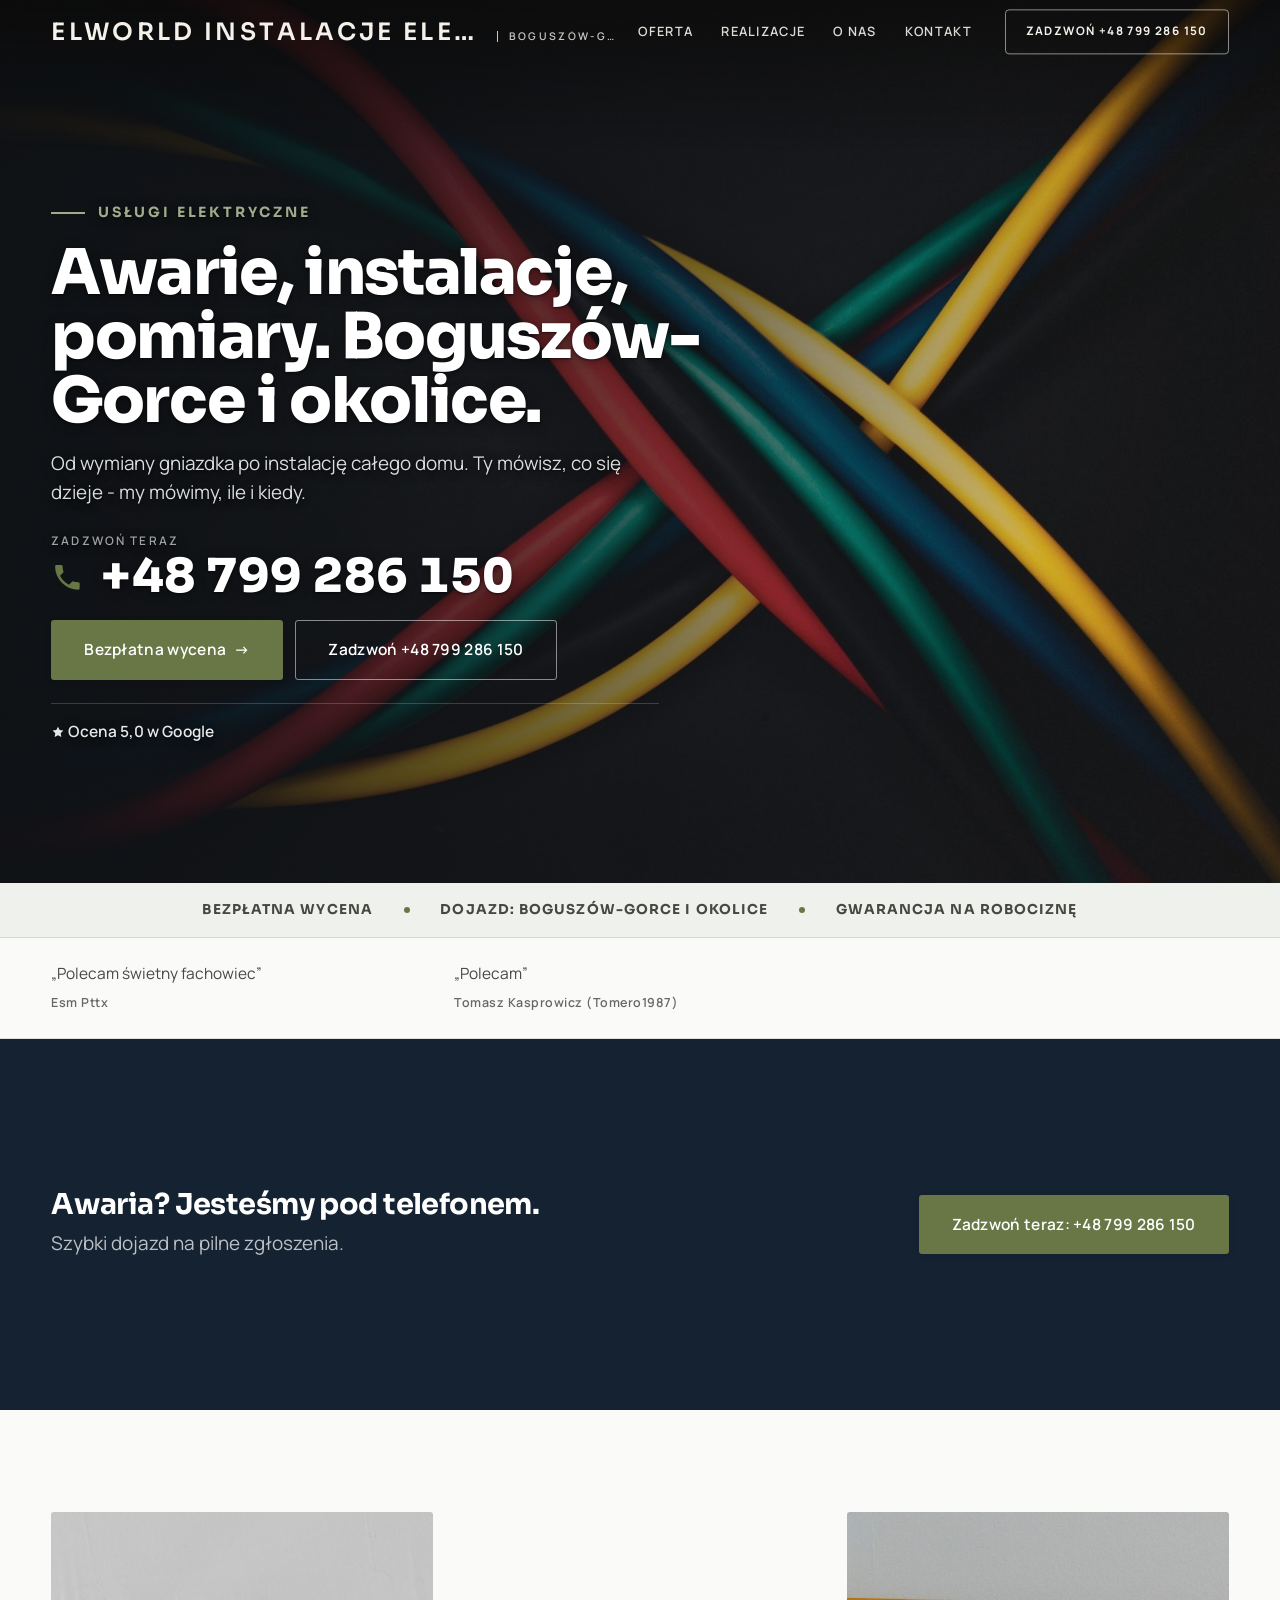
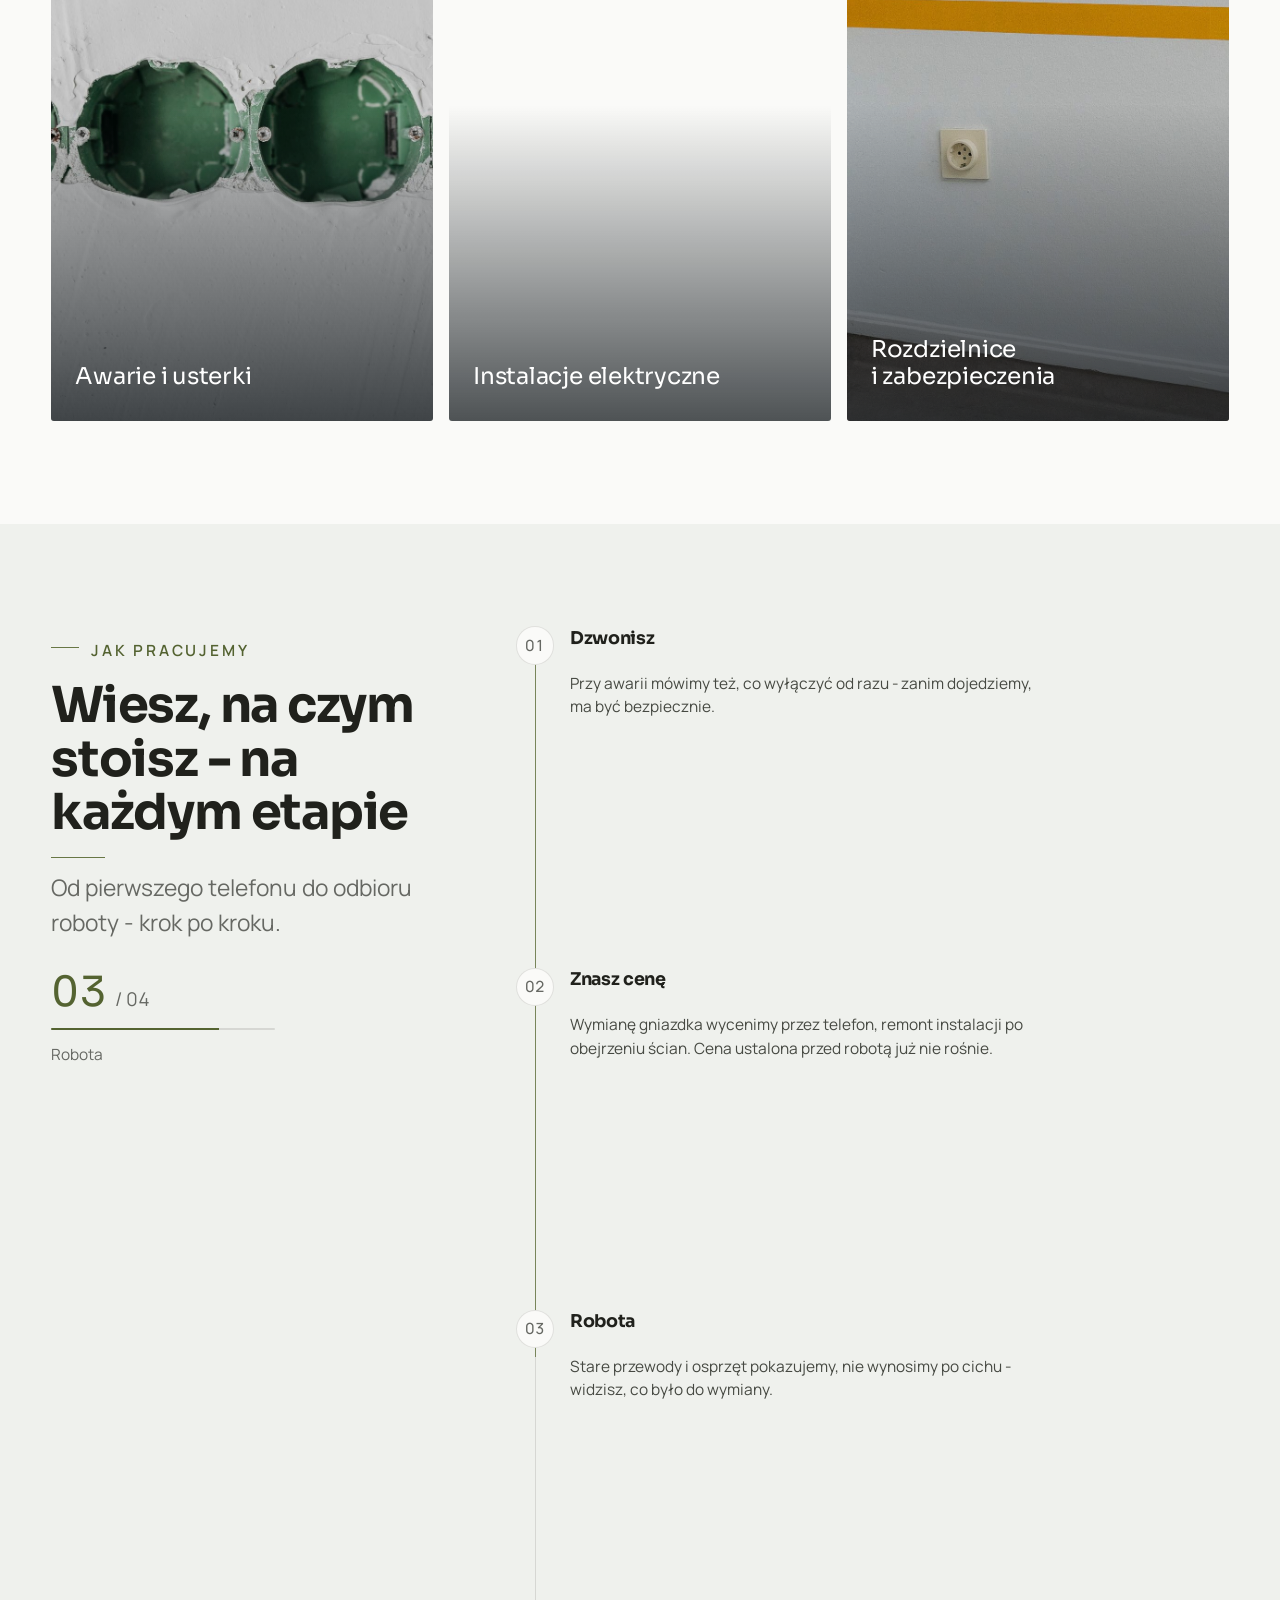
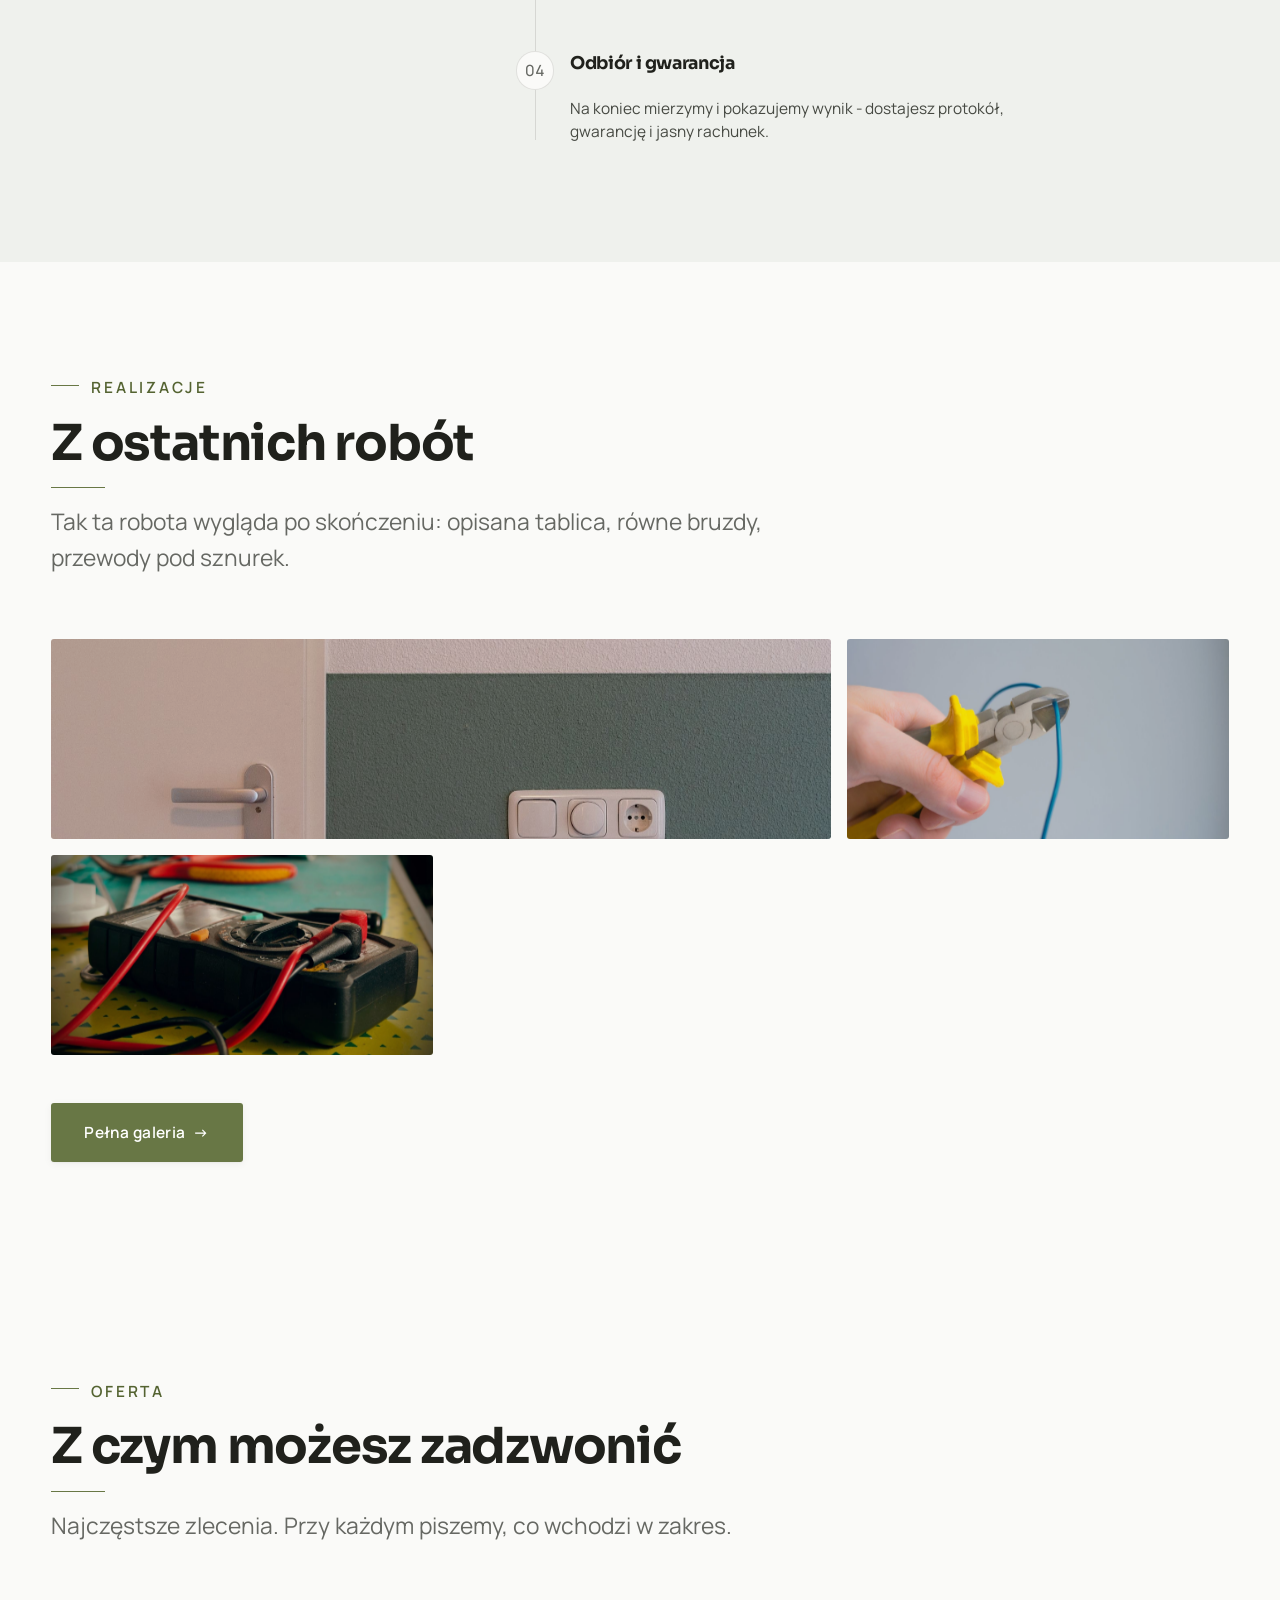
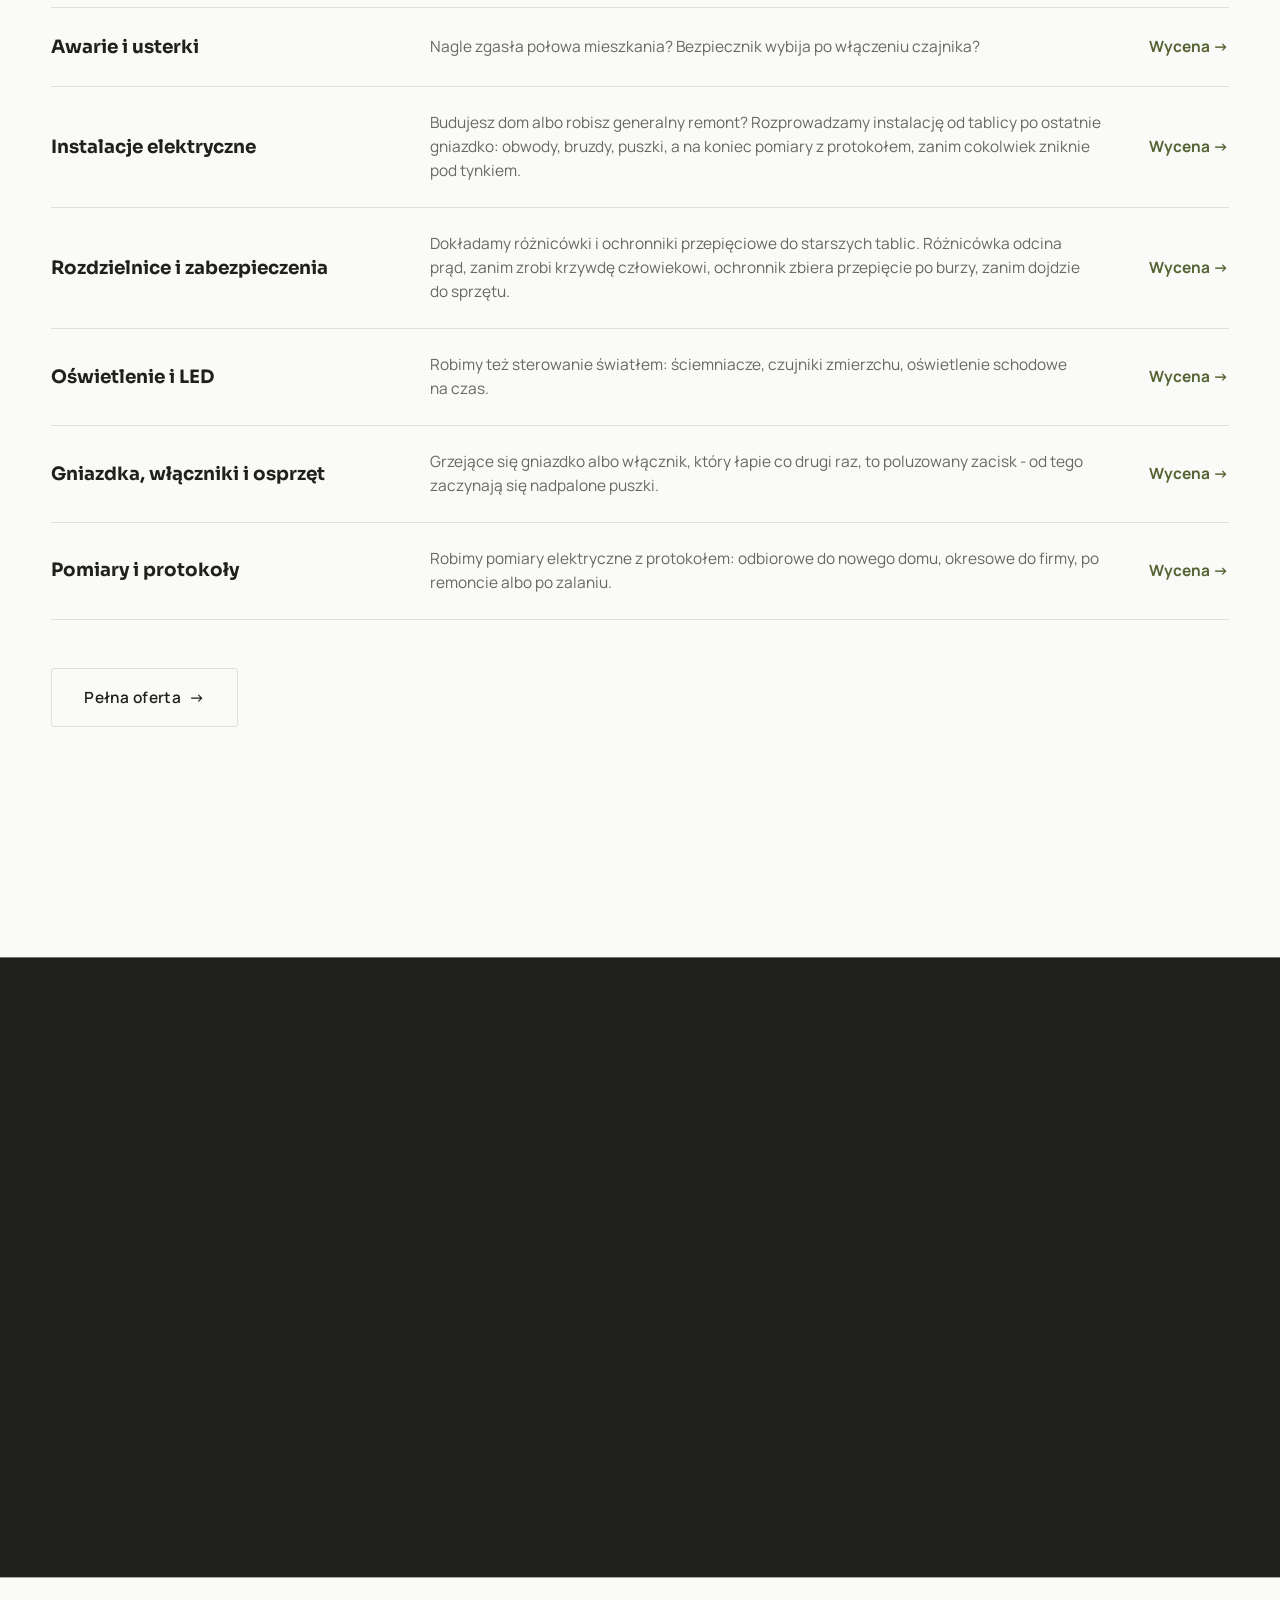
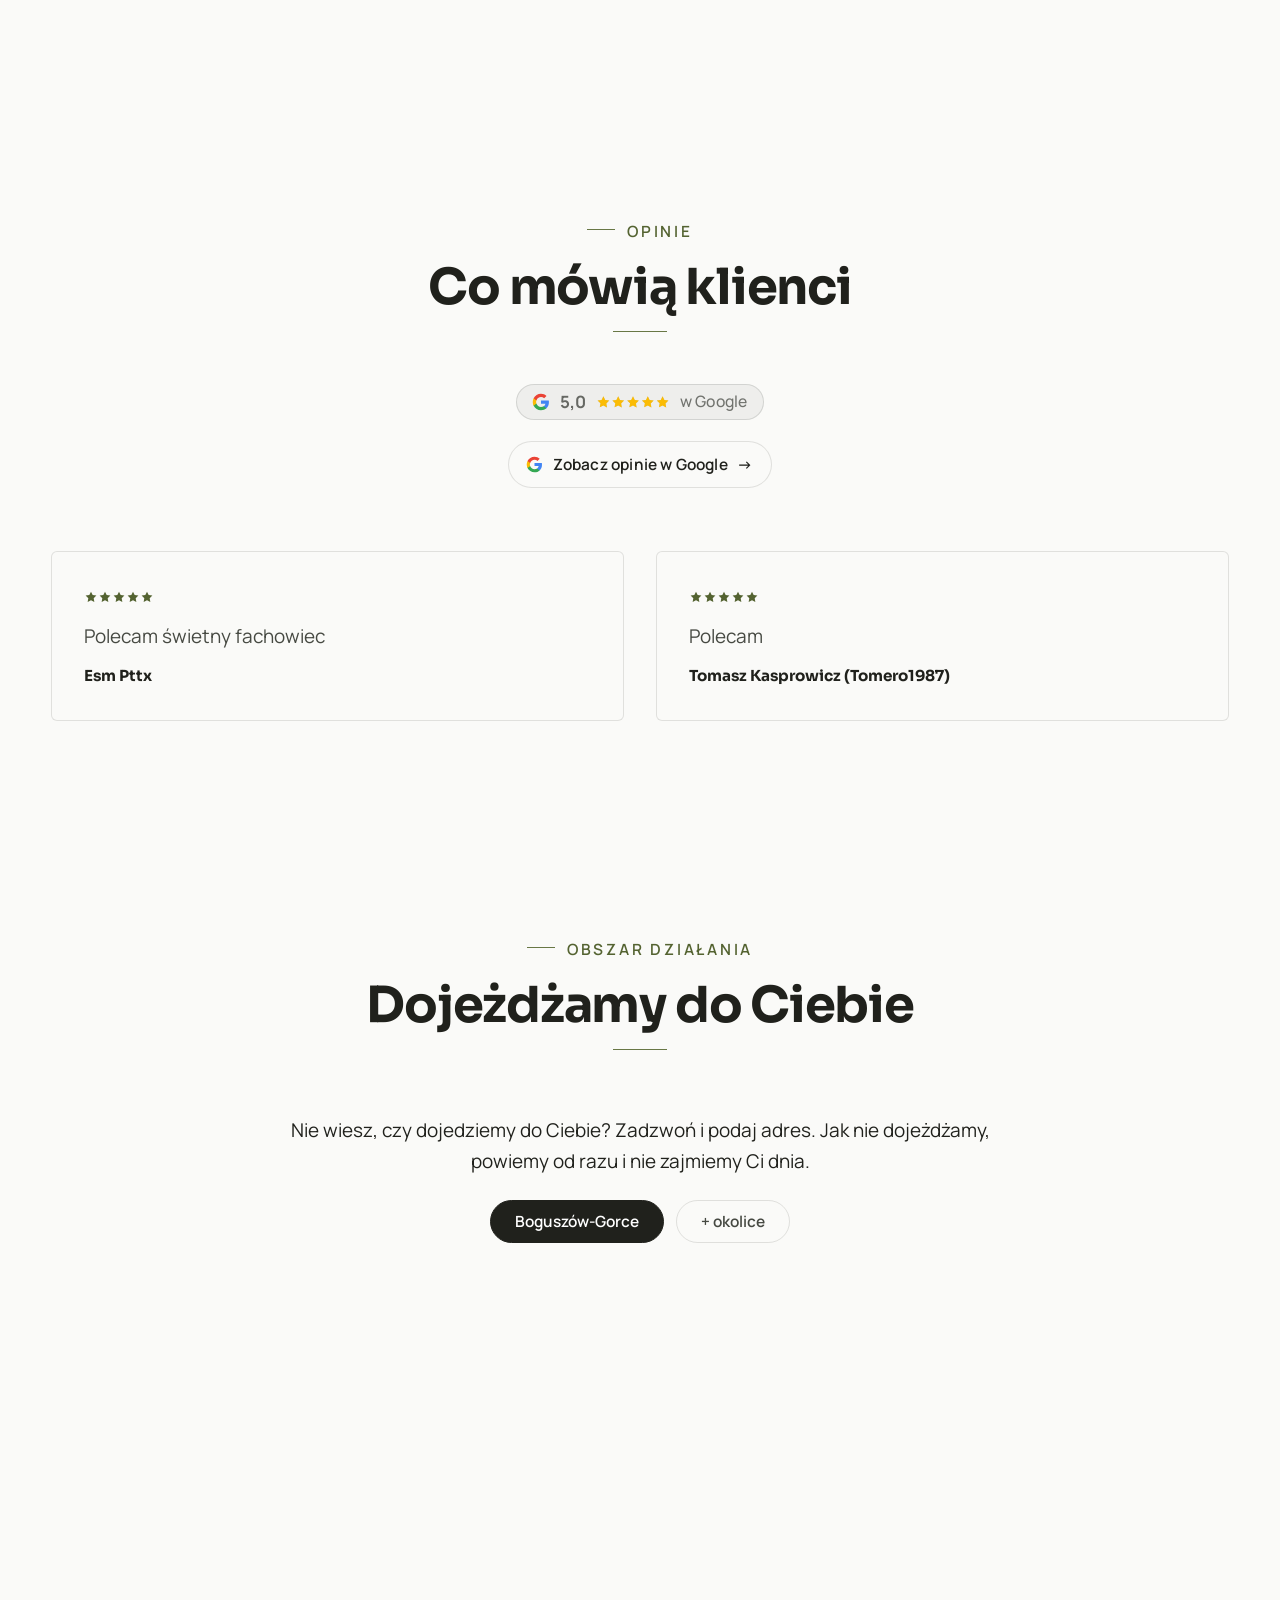
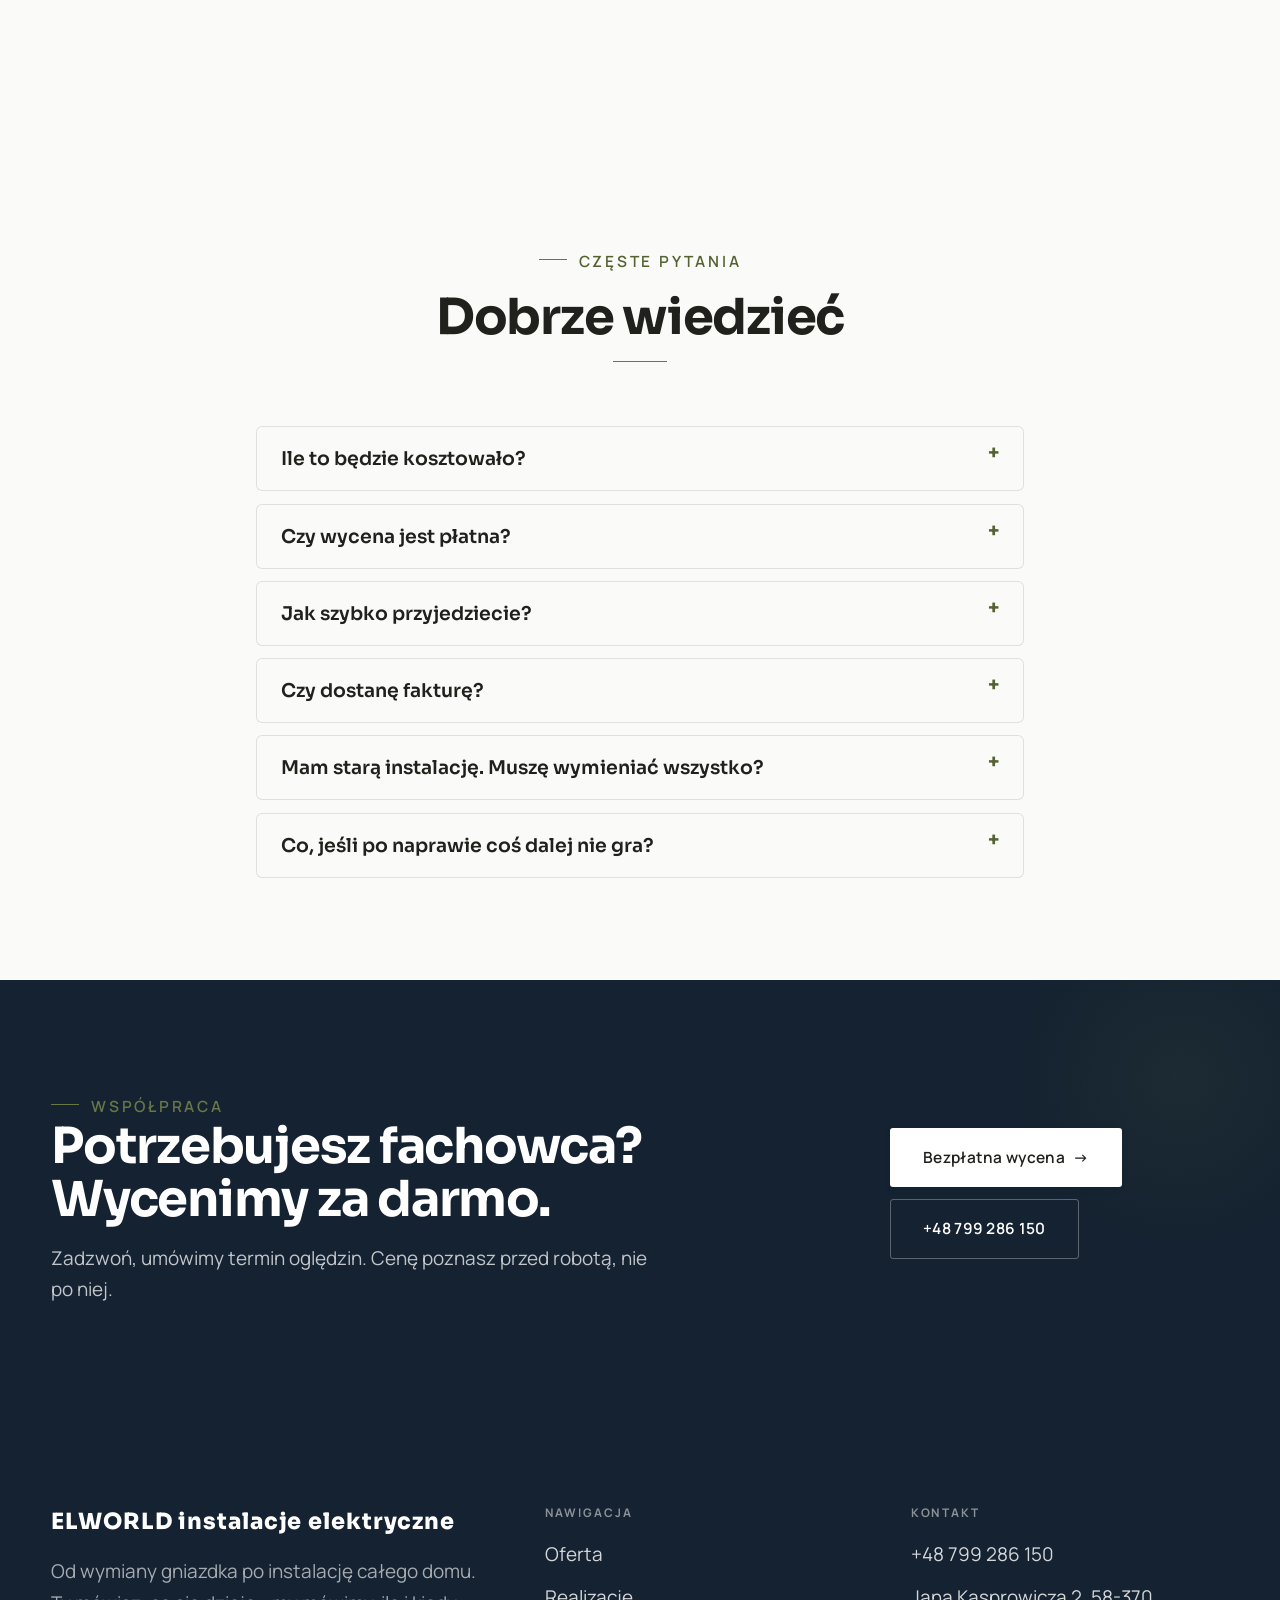
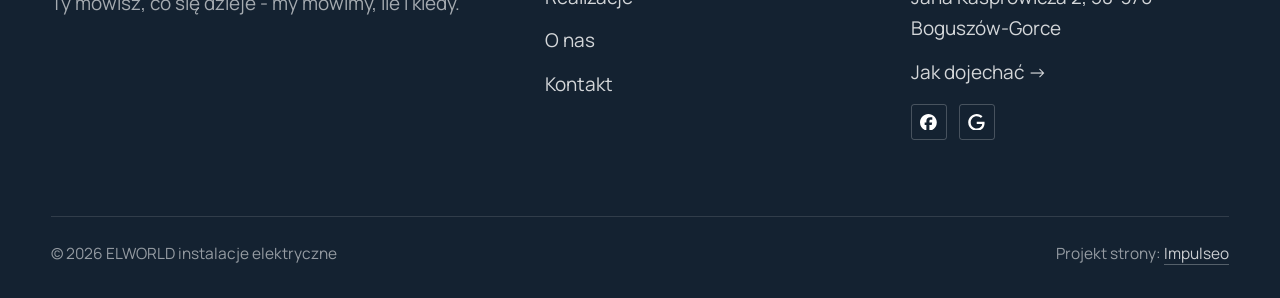
==== commit 441ad30e: "[claude-edit][cmt:616124db-b112-4027-a107-602242872b8a] usuń logo z nagłówka, tekstowy brand zamiast" ====
--- a/index.html
+++ b/index.html
@@ -27,7 +27,7 @@
 
 <header class="nav">
   <div class="wrap nav-inner">
-    <a class="brand brand-has-logo" href="index.html"><img class="brand-logo" src="img/logo.jpg" alt="ELWORLD instalacje elektryczne" width="716" height="720" decoding="async"></a>
+    <a class="brand" href="index.html"><span class="name">ELWORLD instalacje elektryczne</span><span class="sub">Boguszów-Gorce</span></a>
     <nav class="nav-links">
       <a href="oferta.html">Oferta</a>
       <a href="realizacje.html">Realizacje</a>
